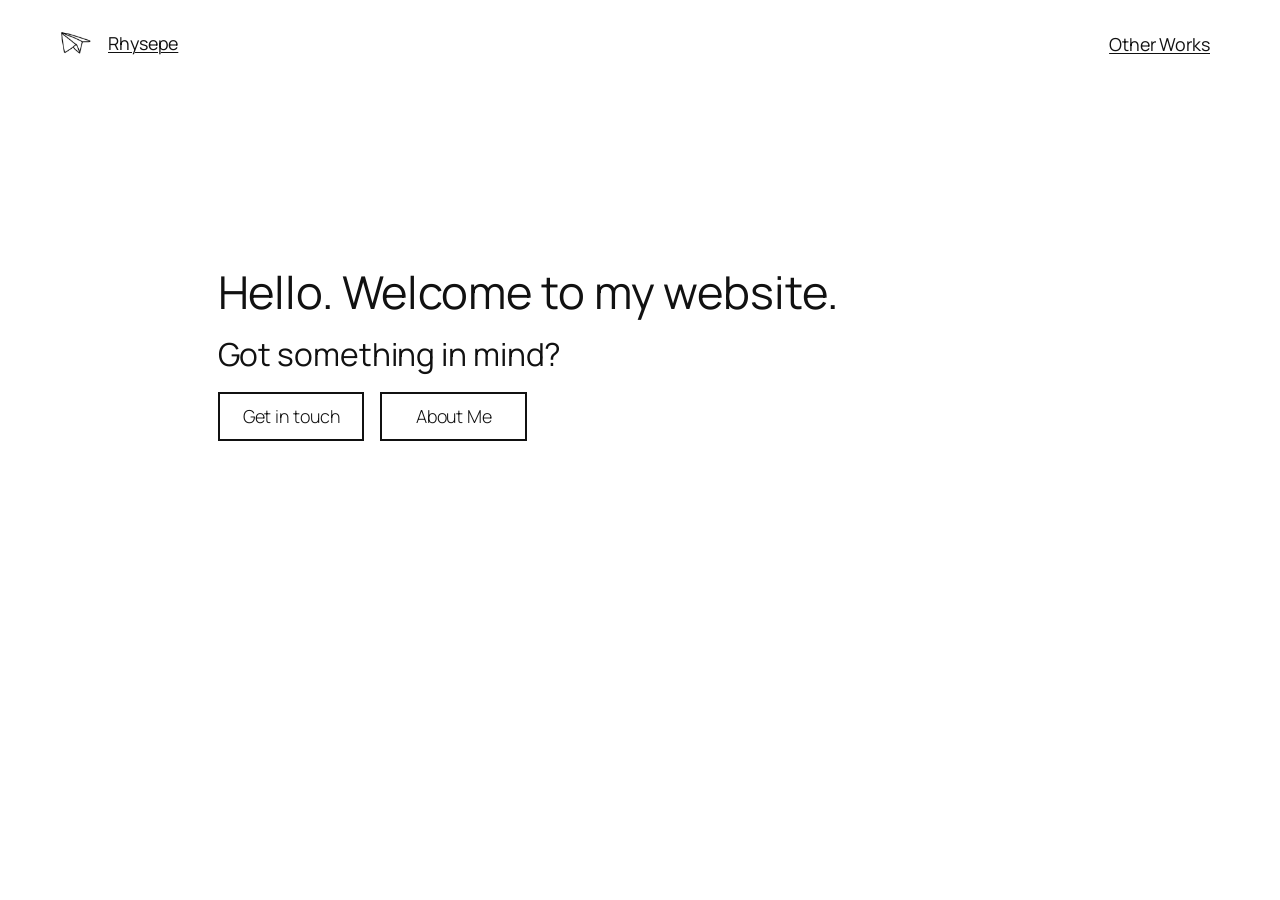
==== index.html @ 647f7ea9 "Changed website name and icon" ====
<!DOCTYPE html>
<html lang="en-US">
<head><meta charset="UTF-8">
	
	<meta name="viewport" content="width=device-width, initial-scale=1">
<meta name="robots" content="max-image-preview:large">
<title>My Website</title>
<link rel="alternate" type="application/rss+xml" title="My Website » Feed" href="/feed/">
<link rel="alternate" type="application/rss+xml" title="My Website » Comments Feed" href="/comments/feed/">
<link rel="alternate" title="oEmbed (JSON)" type="application/json+oembed" href="/wp-json/oembed/1.0/embed?url=%2F">
<link rel="alternate" title="oEmbed (XML)" type="text/xml+oembed" href="/wp-json/oembed/1.0/embed?url=%2F&amp;format=xml">
<style id="wp-img-auto-sizes-contain-inline-css">
img:is([sizes=auto i],[sizes^="auto," i]){contain-intrinsic-size:3000px 1500px}
/*# sourceURL=wp-img-auto-sizes-contain-inline-css */
</style>
<style id="wp-block-image-inline-css">
.wp-block-image>a,.wp-block-image>figure>a{display:inline-block}.wp-block-image img{box-sizing:border-box;height:auto;max-width:100%;vertical-align:bottom}@media not (prefers-reduced-motion){.wp-block-image img.hide{visibility:hidden}.wp-block-image img.show{animation:show-content-image .4s}}.wp-block-image[style*=border-radius] img,.wp-block-image[style*=border-radius]>a{border-radius:inherit}.wp-block-image.has-custom-border img{box-sizing:border-box}.wp-block-image.aligncenter{text-align:center}.wp-block-image.alignfull>a,.wp-block-image.alignwide>a{width:100%}.wp-block-image.alignfull img,.wp-block-image.alignwide img{height:auto;width:100%}.wp-block-image .aligncenter,.wp-block-image .alignleft,.wp-block-image .alignright,.wp-block-image.aligncenter,.wp-block-image.alignleft,.wp-block-image.alignright{display:table}.wp-block-image .aligncenter>figcaption,.wp-block-image .alignleft>figcaption,.wp-block-image .alignright>figcaption,.wp-block-image.aligncenter>figcaption,.wp-block-image.alignleft>figcaption,.wp-block-image.alignright>figcaption{caption-side:bottom;display:table-caption}.wp-block-image .alignleft{float:left;margin:.5em 1em .5em 0}.wp-block-image .alignright{float:right;margin:.5em 0 .5em 1em}.wp-block-image .aligncenter{margin-left:auto;margin-right:auto}.wp-block-image :where(figcaption){margin-bottom:1em;margin-top:.5em}.wp-block-image.is-style-circle-mask img{border-radius:9999px}@supports ((-webkit-mask-image:none) or (mask-image:none)) or (-webkit-mask-image:none){.wp-block-image.is-style-circle-mask img{border-radius:0;-webkit-mask-image:url('data:image/svg+xml;utf8,<svg viewBox="0 0 100 100" xmlns="http://www.w3.org/2000/svg"><circle cx="50" cy="50" r="50"/></svg>');mask-image:url('data:image/svg+xml;utf8,<svg viewBox="0 0 100 100" xmlns="http://www.w3.org/2000/svg"><circle cx="50" cy="50" r="50"/></svg>');mask-mode:alpha;-webkit-mask-position:center;mask-position:center;-webkit-mask-repeat:no-repeat;mask-repeat:no-repeat;-webkit-mask-size:contain;mask-size:contain}}:root :where(.wp-block-image.is-style-rounded img,.wp-block-image .is-style-rounded img){border-radius:9999px}.wp-block-image figure{margin:0}.wp-lightbox-container{display:flex;flex-direction:column;position:relative}.wp-lightbox-container img{cursor:zoom-in}.wp-lightbox-container img:hover+button{opacity:1}.wp-lightbox-container button{align-items:center;backdrop-filter:blur(16px) saturate(180%);background-color:#5a5a5a40;border:none;border-radius:4px;cursor:zoom-in;display:flex;height:20px;justify-content:center;opacity:0;padding:0;position:absolute;right:16px;text-align:center;top:16px;width:20px;z-index:100}@media not (prefers-reduced-motion){.wp-lightbox-container button{transition:opacity .2s ease}}.wp-lightbox-container button:focus-visible{outline:3px auto #5a5a5a40;outline:3px auto -webkit-focus-ring-color;outline-offset:3px}.wp-lightbox-container button:hover{cursor:pointer;opacity:1}.wp-lightbox-container button:focus{opacity:1}.wp-lightbox-container button:focus,.wp-lightbox-container button:hover,.wp-lightbox-container button:not(:hover):not(:active):not(.has-background){background-color:#5a5a5a40;border:none}.wp-lightbox-overlay{box-sizing:border-box;cursor:zoom-out;height:100vh;left:0;overflow:hidden;position:fixed;top:0;visibility:hidden;width:100%;z-index:100000}.wp-lightbox-overlay .close-button{align-items:center;cursor:pointer;display:flex;justify-content:center;min-height:40px;min-width:40px;padding:0;position:absolute;right:calc(env(safe-area-inset-right) + 16px);top:calc(env(safe-area-inset-top) + 16px);z-index:5000000}.wp-lightbox-overlay .close-button:focus,.wp-lightbox-overlay .close-button:hover,.wp-lightbox-overlay .close-button:not(:hover):not(:active):not(.has-background){background:none;border:none}.wp-lightbox-overlay .lightbox-image-container{height:var(--wp--lightbox-container-height);left:50%;overflow:hidden;position:absolute;top:50%;transform:translate(-50%,-50%);transform-origin:top left;width:var(--wp--lightbox-container-width);z-index:9999999999}.wp-lightbox-overlay .wp-block-image{align-items:center;box-sizing:border-box;display:flex;height:100%;justify-content:center;margin:0;position:relative;transform-origin:0 0;width:100%;z-index:3000000}.wp-lightbox-overlay .wp-block-image img{height:var(--wp--lightbox-image-height);min-height:var(--wp--lightbox-image-height);min-width:var(--wp--lightbox-image-width);width:var(--wp--lightbox-image-width)}.wp-lightbox-overlay .wp-block-image figcaption{display:none}.wp-lightbox-overlay button{background:none;border:none}.wp-lightbox-overlay .scrim{background-color:#fff;height:100%;opacity:.9;position:absolute;width:100%;z-index:2000000}.wp-lightbox-overlay.active{visibility:visible}@media not (prefers-reduced-motion){.wp-lightbox-overlay.active{animation:turn-on-visibility .25s both}.wp-lightbox-overlay.active img{animation:turn-on-visibility .35s both}.wp-lightbox-overlay.show-closing-animation:not(.active){animation:turn-off-visibility .35s both}.wp-lightbox-overlay.show-closing-animation:not(.active) img{animation:turn-off-visibility .25s both}.wp-lightbox-overlay.zoom.active{animation:none;opacity:1;visibility:visible}.wp-lightbox-overlay.zoom.active .lightbox-image-container{animation:lightbox-zoom-in .4s}.wp-lightbox-overlay.zoom.active .lightbox-image-container img{animation:none}.wp-lightbox-overlay.zoom.active .scrim{animation:turn-on-visibility .4s forwards}.wp-lightbox-overlay.zoom.show-closing-animation:not(.active){animation:none}.wp-lightbox-overlay.zoom.show-closing-animation:not(.active) .lightbox-image-container{animation:lightbox-zoom-out .4s}.wp-lightbox-overlay.zoom.show-closing-animation:not(.active) .lightbox-image-container img{animation:none}.wp-lightbox-overlay.zoom.show-closing-animation:not(.active) .scrim{animation:turn-off-visibility .4s forwards}}@keyframes show-content-image{0%{visibility:hidden}99%{visibility:hidden}to{visibility:visible}}@keyframes turn-on-visibility{0%{opacity:0}to{opacity:1}}@keyframes turn-off-visibility{0%{opacity:1;visibility:visible}99%{opacity:0;visibility:visible}to{opacity:0;visibility:hidden}}@keyframes lightbox-zoom-in{0%{transform:translate(calc((-100vw + var(--wp--lightbox-scrollbar-width))/2 + var(--wp--lightbox-initial-left-position)),calc(-50vh + var(--wp--lightbox-initial-top-position))) scale(var(--wp--lightbox-scale))}to{transform:translate(-50%,-50%) scale(1)}}@keyframes lightbox-zoom-out{0%{transform:translate(-50%,-50%) scale(1);visibility:visible}99%{visibility:visible}to{transform:translate(calc((-100vw + var(--wp--lightbox-scrollbar-width))/2 + var(--wp--lightbox-initial-left-position)),calc(-50vh + var(--wp--lightbox-initial-top-position))) scale(var(--wp--lightbox-scale));visibility:hidden}}
/*# sourceURL=/wp-includes/blocks/image/style.min.css */
</style>
<style id="wp-block-heading-inline-css">
h1:where(.wp-block-heading).has-background,h2:where(.wp-block-heading).has-background,h3:where(.wp-block-heading).has-background,h4:where(.wp-block-heading).has-background,h5:where(.wp-block-heading).has-background,h6:where(.wp-block-heading).has-background{padding:1.25em 2.375em}h1.has-text-align-left[style*=writing-mode]:where([style*=vertical-lr]),h1.has-text-align-right[style*=writing-mode]:where([style*=vertical-rl]),h2.has-text-align-left[style*=writing-mode]:where([style*=vertical-lr]),h2.has-text-align-right[style*=writing-mode]:where([style*=vertical-rl]),h3.has-text-align-left[style*=writing-mode]:where([style*=vertical-lr]),h3.has-text-align-right[style*=writing-mode]:where([style*=vertical-rl]),h4.has-text-align-left[style*=writing-mode]:where([style*=vertical-lr]),h4.has-text-align-right[style*=writing-mode]:where([style*=vertical-rl]),h5.has-text-align-left[style*=writing-mode]:where([style*=vertical-lr]),h5.has-text-align-right[style*=writing-mode]:where([style*=vertical-rl]),h6.has-text-align-left[style*=writing-mode]:where([style*=vertical-lr]),h6.has-text-align-right[style*=writing-mode]:where([style*=vertical-rl]){rotate:180deg}
/*# sourceURL=/wp-includes/blocks/heading/style.min.css */
</style>
<style id="wp-block-group-inline-css">
.wp-block-group{box-sizing:border-box}:where(.wp-block-group.wp-block-group-is-layout-constrained){position:relative}
/*# sourceURL=/wp-includes/blocks/group/style.min.css */
</style>
<style id="wp-block-button-inline-css">
.wp-block-button__link{align-content:center;box-sizing:border-box;cursor:pointer;display:inline-block;height:100%;text-align:center;word-break:break-word}.wp-block-button__link.aligncenter{text-align:center}.wp-block-button__link.alignright{text-align:right}:where(.wp-block-button__link){border-radius:9999px;box-shadow:none;padding:calc(.667em + 2px) calc(1.333em + 2px);text-decoration:none}.wp-block-button[style*=text-decoration] .wp-block-button__link{text-decoration:inherit}.wp-block-buttons>.wp-block-button.has-custom-width{max-width:none}.wp-block-buttons>.wp-block-button.has-custom-width .wp-block-button__link{width:100%}.wp-block-buttons>.wp-block-button.has-custom-font-size .wp-block-button__link{font-size:inherit}.wp-block-buttons>.wp-block-button.wp-block-button__width-25{width:calc(25% - var(--wp--style--block-gap, .5em)*.75)}.wp-block-buttons>.wp-block-button.wp-block-button__width-50{width:calc(50% - var(--wp--style--block-gap, .5em)*.5)}.wp-block-buttons>.wp-block-button.wp-block-button__width-75{width:calc(75% - var(--wp--style--block-gap, .5em)*.25)}.wp-block-buttons>.wp-block-button.wp-block-button__width-100{flex-basis:100%;width:100%}.wp-block-buttons.is-vertical>.wp-block-button.wp-block-button__width-25{width:25%}.wp-block-buttons.is-vertical>.wp-block-button.wp-block-button__width-50{width:50%}.wp-block-buttons.is-vertical>.wp-block-button.wp-block-button__width-75{width:75%}.wp-block-button.is-style-squared,.wp-block-button__link.wp-block-button.is-style-squared{border-radius:0}.wp-block-button.no-border-radius,.wp-block-button__link.no-border-radius{border-radius:0!important}:root :where(.wp-block-button .wp-block-button__link.is-style-outline),:root :where(.wp-block-button.is-style-outline>.wp-block-button__link){border:2px solid;padding:.667em 1.333em}:root :where(.wp-block-button .wp-block-button__link.is-style-outline:not(.has-text-color)),:root :where(.wp-block-button.is-style-outline>.wp-block-button__link:not(.has-text-color)){color:currentColor}:root :where(.wp-block-button .wp-block-button__link.is-style-outline:not(.has-background)),:root :where(.wp-block-button.is-style-outline>.wp-block-button__link:not(.has-background)){background-color:initial;background-image:none}
/*# sourceURL=/wp-includes/blocks/button/style.min.css */
</style>
<style id="wp-block-buttons-inline-css">
.wp-block-buttons{box-sizing:border-box}.wp-block-buttons.is-vertical{flex-direction:column}.wp-block-buttons.is-vertical>.wp-block-button:last-child{margin-bottom:0}.wp-block-buttons>.wp-block-button{display:inline-block;margin:0}.wp-block-buttons.is-content-justification-left{justify-content:flex-start}.wp-block-buttons.is-content-justification-left.is-vertical{align-items:flex-start}.wp-block-buttons.is-content-justification-center{justify-content:center}.wp-block-buttons.is-content-justification-center.is-vertical{align-items:center}.wp-block-buttons.is-content-justification-right{justify-content:flex-end}.wp-block-buttons.is-content-justification-right.is-vertical{align-items:flex-end}.wp-block-buttons.is-content-justification-space-between{justify-content:space-between}.wp-block-buttons.aligncenter{text-align:center}.wp-block-buttons:not(.is-content-justification-space-between,.is-content-justification-right,.is-content-justification-left,.is-content-justification-center) .wp-block-button.aligncenter{margin-left:auto;margin-right:auto;width:100%}.wp-block-buttons[style*=text-decoration] .wp-block-button,.wp-block-buttons[style*=text-decoration] .wp-block-button__link{text-decoration:inherit}.wp-block-buttons.has-custom-font-size .wp-block-button__link{font-size:inherit}.wp-block-buttons .wp-block-button__link{width:100%}.wp-block-button.aligncenter{text-align:center}
/*# sourceURL=/wp-includes/blocks/buttons/style.min.css */
</style>
<style id="wp-block-post-content-inline-css">
.wp-block-post-content{display:flow-root}
/*# sourceURL=/wp-includes/blocks/post-content/style.min.css */
</style>
<style id="wp-block-library-inline-css">
:root{--wp-block-synced-color:#7a00df;--wp-block-synced-color--rgb:122,0,223;--wp-bound-block-color:var(--wp-block-synced-color);--wp-editor-canvas-background:#ddd;--wp-admin-theme-color:#007cba;--wp-admin-theme-color--rgb:0,124,186;--wp-admin-theme-color-darker-10:#006ba1;--wp-admin-theme-color-darker-10--rgb:0,107,160.5;--wp-admin-theme-color-darker-20:#005a87;--wp-admin-theme-color-darker-20--rgb:0,90,135;--wp-admin-border-width-focus:2px}@media (min-resolution:192dpi){:root{--wp-admin-border-width-focus:1.5px}}.wp-element-button{cursor:pointer}:root .has-very-light-gray-background-color{background-color:#eee}:root .has-very-dark-gray-background-color{background-color:#313131}:root .has-very-light-gray-color{color:#eee}:root .has-very-dark-gray-color{color:#313131}:root .has-vivid-green-cyan-to-vivid-cyan-blue-gradient-background{background:linear-gradient(135deg,#00d084,#0693e3)}:root .has-purple-crush-gradient-background{background:linear-gradient(135deg,#34e2e4,#4721fb 50%,#ab1dfe)}:root .has-hazy-dawn-gradient-background{background:linear-gradient(135deg,#faaca8,#dad0ec)}:root .has-subdued-olive-gradient-background{background:linear-gradient(135deg,#fafae1,#67a671)}:root .has-atomic-cream-gradient-background{background:linear-gradient(135deg,#fdd79a,#004a59)}:root .has-nightshade-gradient-background{background:linear-gradient(135deg,#330968,#31cdcf)}:root .has-midnight-gradient-background{background:linear-gradient(135deg,#020381,#2874fc)}:root{--wp--preset--font-size--normal:16px;--wp--preset--font-size--huge:42px}.has-regular-font-size{font-size:1em}.has-larger-font-size{font-size:2.625em}.has-normal-font-size{font-size:var(--wp--preset--font-size--normal)}.has-huge-font-size{font-size:var(--wp--preset--font-size--huge)}.has-text-align-center{text-align:center}.has-text-align-left{text-align:left}.has-text-align-right{text-align:right}.has-fit-text{white-space:nowrap!important}#end-resizable-editor-section{display:none}.aligncenter{clear:both}.items-justified-left{justify-content:flex-start}.items-justified-center{justify-content:center}.items-justified-right{justify-content:flex-end}.items-justified-space-between{justify-content:space-between}.screen-reader-text{border:0;clip-path:inset(50%);height:1px;margin:-1px;overflow:hidden;padding:0;position:absolute;width:1px;word-wrap:normal!important}.screen-reader-text:focus{background-color:#ddd;clip-path:none;color:#444;display:block;font-size:1em;height:auto;left:5px;line-height:normal;padding:15px 23px 14px;text-decoration:none;top:5px;width:auto;z-index:100000}html :where(.has-border-color){border-style:solid}html :where([style*=border-top-color]){border-top-style:solid}html :where([style*=border-right-color]){border-right-style:solid}html :where([style*=border-bottom-color]){border-bottom-style:solid}html :where([style*=border-left-color]){border-left-style:solid}html :where([style*=border-width]){border-style:solid}html :where([style*=border-top-width]){border-top-style:solid}html :where([style*=border-right-width]){border-right-style:solid}html :where([style*=border-bottom-width]){border-bottom-style:solid}html :where([style*=border-left-width]){border-left-style:solid}html :where(img[class*=wp-image-]){height:auto;max-width:100%}:where(figure){margin:0 0 1em}html :where(.is-position-sticky){--wp-admin--admin-bar--position-offset:var(--wp-admin--admin-bar--height,0px)}@media screen and (max-width:600px){html :where(.is-position-sticky){--wp-admin--admin-bar--position-offset:0px}}
/*# sourceURL=/wp-includes/css/dist/block-library/common.min.css */
</style>
<style id="global-styles-inline-css">
:root{--wp--preset--aspect-ratio--square: 1;--wp--preset--aspect-ratio--4-3: 4/3;--wp--preset--aspect-ratio--3-4: 3/4;--wp--preset--aspect-ratio--3-2: 3/2;--wp--preset--aspect-ratio--2-3: 2/3;--wp--preset--aspect-ratio--16-9: 16/9;--wp--preset--aspect-ratio--9-16: 9/16;--wp--preset--color--black: #000000;--wp--preset--color--cyan-bluish-gray: #abb8c3;--wp--preset--color--white: #ffffff;--wp--preset--color--pale-pink: #f78da7;--wp--preset--color--vivid-red: #cf2e2e;--wp--preset--color--luminous-vivid-orange: #ff6900;--wp--preset--color--luminous-vivid-amber: #fcb900;--wp--preset--color--light-green-cyan: #7bdcb5;--wp--preset--color--vivid-green-cyan: #00d084;--wp--preset--color--pale-cyan-blue: #8ed1fc;--wp--preset--color--vivid-cyan-blue: #0693e3;--wp--preset--color--vivid-purple: #9b51e0;--wp--preset--color--base: #FFFFFF;--wp--preset--color--contrast: #111111;--wp--preset--color--accent-1: #FFEE58;--wp--preset--color--accent-2: #F6CFF4;--wp--preset--color--accent-3: #503AA8;--wp--preset--color--accent-4: #686868;--wp--preset--color--accent-5: #FBFAF3;--wp--preset--color--accent-6: color-mix(in srgb, currentColor 20%, transparent);--wp--preset--gradient--vivid-cyan-blue-to-vivid-purple: linear-gradient(135deg,rgb(6,147,227) 0%,rgb(155,81,224) 100%);--wp--preset--gradient--light-green-cyan-to-vivid-green-cyan: linear-gradient(135deg,rgb(122,220,180) 0%,rgb(0,208,130) 100%);--wp--preset--gradient--luminous-vivid-amber-to-luminous-vivid-orange: linear-gradient(135deg,rgb(252,185,0) 0%,rgb(255,105,0) 100%);--wp--preset--gradient--luminous-vivid-orange-to-vivid-red: linear-gradient(135deg,rgb(255,105,0) 0%,rgb(207,46,46) 100%);--wp--preset--gradient--very-light-gray-to-cyan-bluish-gray: linear-gradient(135deg,rgb(238,238,238) 0%,rgb(169,184,195) 100%);--wp--preset--gradient--cool-to-warm-spectrum: linear-gradient(135deg,rgb(74,234,220) 0%,rgb(151,120,209) 20%,rgb(207,42,186) 40%,rgb(238,44,130) 60%,rgb(251,105,98) 80%,rgb(254,248,76) 100%);--wp--preset--gradient--blush-light-purple: linear-gradient(135deg,rgb(255,206,236) 0%,rgb(152,150,240) 100%);--wp--preset--gradient--blush-bordeaux: linear-gradient(135deg,rgb(254,205,165) 0%,rgb(254,45,45) 50%,rgb(107,0,62) 100%);--wp--preset--gradient--luminous-dusk: linear-gradient(135deg,rgb(255,203,112) 0%,rgb(199,81,192) 50%,rgb(65,88,208) 100%);--wp--preset--gradient--pale-ocean: linear-gradient(135deg,rgb(255,245,203) 0%,rgb(182,227,212) 50%,rgb(51,167,181) 100%);--wp--preset--gradient--electric-grass: linear-gradient(135deg,rgb(202,248,128) 0%,rgb(113,206,126) 100%);--wp--preset--gradient--midnight: linear-gradient(135deg,rgb(2,3,129) 0%,rgb(40,116,252) 100%);--wp--preset--font-size--small: 0.875rem;--wp--preset--font-size--medium: clamp(1rem, 1rem + ((1vw - 0.2rem) * 0.196), 1.125rem);--wp--preset--font-size--large: clamp(1.125rem, 1.125rem + ((1vw - 0.2rem) * 0.392), 1.375rem);--wp--preset--font-size--x-large: clamp(1.75rem, 1.75rem + ((1vw - 0.2rem) * 0.392), 2rem);--wp--preset--font-size--xx-large: clamp(2.15rem, 2.15rem + ((1vw - 0.2rem) * 1.333), 3rem);--wp--preset--font-family--manrope: Manrope, sans-serif;--wp--preset--font-family--fira-code: "Fira Code", monospace;--wp--preset--spacing--20: 10px;--wp--preset--spacing--30: 20px;--wp--preset--spacing--40: 30px;--wp--preset--spacing--50: clamp(30px, 5vw, 50px);--wp--preset--spacing--60: clamp(30px, 7vw, 70px);--wp--preset--spacing--70: clamp(50px, 7vw, 90px);--wp--preset--spacing--80: clamp(70px, 10vw, 140px);--wp--preset--shadow--natural: 6px 6px 9px rgba(0, 0, 0, 0.2);--wp--preset--shadow--deep: 12px 12px 50px rgba(0, 0, 0, 0.4);--wp--preset--shadow--sharp: 6px 6px 0px rgba(0, 0, 0, 0.2);--wp--preset--shadow--outlined: 6px 6px 0px -3px rgb(255, 255, 255), 6px 6px rgb(0, 0, 0);--wp--preset--shadow--crisp: 6px 6px 0px rgb(0, 0, 0);}:root { --wp--style--global--content-size: 645px;--wp--style--global--wide-size: 1340px; }:where(body) { margin: 0; }.wp-site-blocks { padding-top: var(--wp--style--root--padding-top); padding-bottom: var(--wp--style--root--padding-bottom); }.has-global-padding { padding-right: var(--wp--style--root--padding-right); padding-left: var(--wp--style--root--padding-left); }.has-global-padding > .alignfull { margin-right: calc(var(--wp--style--root--padding-right) * -1); margin-left: calc(var(--wp--style--root--padding-left) * -1); }.has-global-padding :where(:not(.alignfull.is-layout-flow) > .has-global-padding:not(.wp-block-block, .alignfull)) { padding-right: 0; padding-left: 0; }.has-global-padding :where(:not(.alignfull.is-layout-flow) > .has-global-padding:not(.wp-block-block, .alignfull)) > .alignfull { margin-left: 0; margin-right: 0; }.wp-site-blocks > .alignleft { float: left; margin-right: 2em; }.wp-site-blocks > .alignright { float: right; margin-left: 2em; }.wp-site-blocks > .aligncenter { justify-content: center; margin-left: auto; margin-right: auto; }:where(.wp-site-blocks) > * { margin-block-start: 1.2rem; margin-block-end: 0; }:where(.wp-site-blocks) > :first-child { margin-block-start: 0; }:where(.wp-site-blocks) > :last-child { margin-block-end: 0; }:root { --wp--style--block-gap: 1.2rem; }:root :where(.is-layout-flow) > :first-child{margin-block-start: 0;}:root :where(.is-layout-flow) > :last-child{margin-block-end: 0;}:root :where(.is-layout-flow) > *{margin-block-start: 1.2rem;margin-block-end: 0;}:root :where(.is-layout-constrained) > :first-child{margin-block-start: 0;}:root :where(.is-layout-constrained) > :last-child{margin-block-end: 0;}:root :where(.is-layout-constrained) > *{margin-block-start: 1.2rem;margin-block-end: 0;}:root :where(.is-layout-flex){gap: 1.2rem;}:root :where(.is-layout-grid){gap: 1.2rem;}.is-layout-flow > .alignleft{float: left;margin-inline-start: 0;margin-inline-end: 2em;}.is-layout-flow > .alignright{float: right;margin-inline-start: 2em;margin-inline-end: 0;}.is-layout-flow > .aligncenter{margin-left: auto !important;margin-right: auto !important;}.is-layout-constrained > .alignleft{float: left;margin-inline-start: 0;margin-inline-end: 2em;}.is-layout-constrained > .alignright{float: right;margin-inline-start: 2em;margin-inline-end: 0;}.is-layout-constrained > .aligncenter{margin-left: auto !important;margin-right: auto !important;}.is-layout-constrained > :where(:not(.alignleft):not(.alignright):not(.alignfull)){max-width: var(--wp--style--global--content-size);margin-left: auto !important;margin-right: auto !important;}.is-layout-constrained > .alignwide{max-width: var(--wp--style--global--wide-size);}body .is-layout-flex{display: flex;}.is-layout-flex{flex-wrap: wrap;align-items: center;}.is-layout-flex > :is(*, div){margin: 0;}body .is-layout-grid{display: grid;}.is-layout-grid > :is(*, div){margin: 0;}body{background-color: var(--wp--preset--color--base);color: var(--wp--preset--color--contrast);font-family: var(--wp--preset--font-family--manrope);font-size: var(--wp--preset--font-size--large);font-weight: 300;letter-spacing: -0.1px;line-height: 1.4;--wp--style--root--padding-top: 0px;--wp--style--root--padding-right: var(--wp--preset--spacing--50);--wp--style--root--padding-bottom: 0px;--wp--style--root--padding-left: var(--wp--preset--spacing--50);}a:where(:not(.wp-element-button)){color: currentColor;text-decoration: underline;}:root :where(a:where(:not(.wp-element-button)):hover){text-decoration: none;}h1, h2, h3, h4, h5, h6{font-weight: 400;letter-spacing: -0.1px;line-height: 1.125;}h1{font-size: var(--wp--preset--font-size--xx-large);}h2{font-size: var(--wp--preset--font-size--x-large);}h3{font-size: var(--wp--preset--font-size--large);}h4{font-size: var(--wp--preset--font-size--medium);}h5{font-size: var(--wp--preset--font-size--small);letter-spacing: 0.5px;}h6{font-size: var(--wp--preset--font-size--small);font-weight: 700;letter-spacing: 1.4px;text-transform: uppercase;}:root :where(.wp-element-button, .wp-block-button__link){background-color: var(--wp--preset--color--contrast);border-width: 0;color: var(--wp--preset--color--base);font-family: inherit;font-size: var(--wp--preset--font-size--medium);font-style: inherit;font-weight: inherit;letter-spacing: inherit;line-height: inherit;padding-top: 1rem;padding-right: 2.25rem;padding-bottom: 1rem;padding-left: 2.25rem;text-decoration: none;text-transform: inherit;}:root :where(.wp-element-button:hover, .wp-block-button__link:hover){background-color: color-mix(in srgb, var(--wp--preset--color--contrast) 85%, transparent);border-color: transparent;color: var(--wp--preset--color--base);}:root :where(.wp-element-button:focus, .wp-block-button__link:focus){outline-color: var(--wp--preset--color--accent-4);outline-offset: 2px;}:root :where(.wp-element-caption, .wp-block-audio figcaption, .wp-block-embed figcaption, .wp-block-gallery figcaption, .wp-block-image figcaption, .wp-block-table figcaption, .wp-block-video figcaption){font-size: var(--wp--preset--font-size--small);line-height: 1.4;}.has-black-color{color: var(--wp--preset--color--black) !important;}.has-cyan-bluish-gray-color{color: var(--wp--preset--color--cyan-bluish-gray) !important;}.has-white-color{color: var(--wp--preset--color--white) !important;}.has-pale-pink-color{color: var(--wp--preset--color--pale-pink) !important;}.has-vivid-red-color{color: var(--wp--preset--color--vivid-red) !important;}.has-luminous-vivid-orange-color{color: var(--wp--preset--color--luminous-vivid-orange) !important;}.has-luminous-vivid-amber-color{color: var(--wp--preset--color--luminous-vivid-amber) !important;}.has-light-green-cyan-color{color: var(--wp--preset--color--light-green-cyan) !important;}.has-vivid-green-cyan-color{color: var(--wp--preset--color--vivid-green-cyan) !important;}.has-pale-cyan-blue-color{color: var(--wp--preset--color--pale-cyan-blue) !important;}.has-vivid-cyan-blue-color{color: var(--wp--preset--color--vivid-cyan-blue) !important;}.has-vivid-purple-color{color: var(--wp--preset--color--vivid-purple) !important;}.has-base-color{color: var(--wp--preset--color--base) !important;}.has-contrast-color{color: var(--wp--preset--color--contrast) !important;}.has-accent-1-color{color: var(--wp--preset--color--accent-1) !important;}.has-accent-2-color{color: var(--wp--preset--color--accent-2) !important;}.has-accent-3-color{color: var(--wp--preset--color--accent-3) !important;}.has-accent-4-color{color: var(--wp--preset--color--accent-4) !important;}.has-accent-5-color{color: var(--wp--preset--color--accent-5) !important;}.has-accent-6-color{color: var(--wp--preset--color--accent-6) !important;}.has-black-background-color{background-color: var(--wp--preset--color--black) !important;}.has-cyan-bluish-gray-background-color{background-color: var(--wp--preset--color--cyan-bluish-gray) !important;}.has-white-background-color{background-color: var(--wp--preset--color--white) !important;}.has-pale-pink-background-color{background-color: var(--wp--preset--color--pale-pink) !important;}.has-vivid-red-background-color{background-color: var(--wp--preset--color--vivid-red) !important;}.has-luminous-vivid-orange-background-color{background-color: var(--wp--preset--color--luminous-vivid-orange) !important;}.has-luminous-vivid-amber-background-color{background-color: var(--wp--preset--color--luminous-vivid-amber) !important;}.has-light-green-cyan-background-color{background-color: var(--wp--preset--color--light-green-cyan) !important;}.has-vivid-green-cyan-background-color{background-color: var(--wp--preset--color--vivid-green-cyan) !important;}.has-pale-cyan-blue-background-color{background-color: var(--wp--preset--color--pale-cyan-blue) !important;}.has-vivid-cyan-blue-background-color{background-color: var(--wp--preset--color--vivid-cyan-blue) !important;}.has-vivid-purple-background-color{background-color: var(--wp--preset--color--vivid-purple) !important;}.has-base-background-color{background-color: var(--wp--preset--color--base) !important;}.has-contrast-background-color{background-color: var(--wp--preset--color--contrast) !important;}.has-accent-1-background-color{background-color: var(--wp--preset--color--accent-1) !important;}.has-accent-2-background-color{background-color: var(--wp--preset--color--accent-2) !important;}.has-accent-3-background-color{background-color: var(--wp--preset--color--accent-3) !important;}.has-accent-4-background-color{background-color: var(--wp--preset--color--accent-4) !important;}.has-accent-5-background-color{background-color: var(--wp--preset--color--accent-5) !important;}.has-accent-6-background-color{background-color: var(--wp--preset--color--accent-6) !important;}.has-black-border-color{border-color: var(--wp--preset--color--black) !important;}.has-cyan-bluish-gray-border-color{border-color: var(--wp--preset--color--cyan-bluish-gray) !important;}.has-white-border-color{border-color: var(--wp--preset--color--white) !important;}.has-pale-pink-border-color{border-color: var(--wp--preset--color--pale-pink) !important;}.has-vivid-red-border-color{border-color: var(--wp--preset--color--vivid-red) !important;}.has-luminous-vivid-orange-border-color{border-color: var(--wp--preset--color--luminous-vivid-orange) !important;}.has-luminous-vivid-amber-border-color{border-color: var(--wp--preset--color--luminous-vivid-amber) !important;}.has-light-green-cyan-border-color{border-color: var(--wp--preset--color--light-green-cyan) !important;}.has-vivid-green-cyan-border-color{border-color: var(--wp--preset--color--vivid-green-cyan) !important;}.has-pale-cyan-blue-border-color{border-color: var(--wp--preset--color--pale-cyan-blue) !important;}.has-vivid-cyan-blue-border-color{border-color: var(--wp--preset--color--vivid-cyan-blue) !important;}.has-vivid-purple-border-color{border-color: var(--wp--preset--color--vivid-purple) !important;}.has-base-border-color{border-color: var(--wp--preset--color--base) !important;}.has-contrast-border-color{border-color: var(--wp--preset--color--contrast) !important;}.has-accent-1-border-color{border-color: var(--wp--preset--color--accent-1) !important;}.has-accent-2-border-color{border-color: var(--wp--preset--color--accent-2) !important;}.has-accent-3-border-color{border-color: var(--wp--preset--color--accent-3) !important;}.has-accent-4-border-color{border-color: var(--wp--preset--color--accent-4) !important;}.has-accent-5-border-color{border-color: var(--wp--preset--color--accent-5) !important;}.has-accent-6-border-color{border-color: var(--wp--preset--color--accent-6) !important;}.has-vivid-cyan-blue-to-vivid-purple-gradient-background{background: var(--wp--preset--gradient--vivid-cyan-blue-to-vivid-purple) !important;}.has-light-green-cyan-to-vivid-green-cyan-gradient-background{background: var(--wp--preset--gradient--light-green-cyan-to-vivid-green-cyan) !important;}.has-luminous-vivid-amber-to-luminous-vivid-orange-gradient-background{background: var(--wp--preset--gradient--luminous-vivid-amber-to-luminous-vivid-orange) !important;}.has-luminous-vivid-orange-to-vivid-red-gradient-background{background: var(--wp--preset--gradient--luminous-vivid-orange-to-vivid-red) !important;}.has-very-light-gray-to-cyan-bluish-gray-gradient-background{background: var(--wp--preset--gradient--very-light-gray-to-cyan-bluish-gray) !important;}.has-cool-to-warm-spectrum-gradient-background{background: var(--wp--preset--gradient--cool-to-warm-spectrum) !important;}.has-blush-light-purple-gradient-background{background: var(--wp--preset--gradient--blush-light-purple) !important;}.has-blush-bordeaux-gradient-background{background: var(--wp--preset--gradient--blush-bordeaux) !important;}.has-luminous-dusk-gradient-background{background: var(--wp--preset--gradient--luminous-dusk) !important;}.has-pale-ocean-gradient-background{background: var(--wp--preset--gradient--pale-ocean) !important;}.has-electric-grass-gradient-background{background: var(--wp--preset--gradient--electric-grass) !important;}.has-midnight-gradient-background{background: var(--wp--preset--gradient--midnight) !important;}.has-small-font-size{font-size: var(--wp--preset--font-size--small) !important;}.has-medium-font-size{font-size: var(--wp--preset--font-size--medium) !important;}.has-large-font-size{font-size: var(--wp--preset--font-size--large) !important;}.has-x-large-font-size{font-size: var(--wp--preset--font-size--x-large) !important;}.has-xx-large-font-size{font-size: var(--wp--preset--font-size--xx-large) !important;}.has-manrope-font-family{font-family: var(--wp--preset--font-family--manrope) !important;}.has-fira-code-font-family{font-family: var(--wp--preset--font-family--fira-code) !important;}p {
  text-align: justify;
}

@keyframes fadeInUp {
  from {
    opacity: 0;
    transform: translateY(30px);
  }
  to {
    opacity: 1;
    transform: translateY(0);
  }
}

.fade-in-up {
  animation: fadeInUp 0.8s ease forwards;
}

.fade-in-up-delay-1 { animation: fadeInUp 0.8s ease 0s forwards; opacity: 0; }
.fade-in-up-delay-2 { animation: fadeInUp 0.8s ease 0.2s forwards; opacity: 0; }
.fade-in-up-delay-3 { animation: fadeInUp 0.8s ease 0.4s forwards; opacity: 0; }
.fade-in-up-delay-4 { animation: fadeInUp 0.8s ease 0.6s forwards; opacity: 0; }
.fade-in-up-delay-5 { animation: fadeInUp 0.8s ease 0.8s forwards; opacity: 0; }
.fade-in-up-delay-6 { animation: fadeInUp 0.8s ease 1.0s forwards; opacity: 0; }
.fade-in-up-delay-7 { animation: fadeInUp 0.8s ease 1.2s forwards; opacity: 0; }
.fade-in-up-delay-8 { animation: fadeInUp 0.8s ease 1.4s forwards; opacity: 0; }
.fade-in-up-delay-9 { animation: fadeInUp 0.8s ease 1.6s forwards; opacity: 0; }
.fade-in-up-delay-10 { animation: fadeInUp 0.8s ease 1.8s forwards; opacity: 0; }
:root :where(.wp-block-buttons-is-layout-flow) > :first-child{margin-block-start: 0;}:root :where(.wp-block-buttons-is-layout-flow) > :last-child{margin-block-end: 0;}:root :where(.wp-block-buttons-is-layout-flow) > *{margin-block-start: 16px;margin-block-end: 0;}:root :where(.wp-block-buttons-is-layout-constrained) > :first-child{margin-block-start: 0;}:root :where(.wp-block-buttons-is-layout-constrained) > :last-child{margin-block-end: 0;}:root :where(.wp-block-buttons-is-layout-constrained) > *{margin-block-start: 16px;margin-block-end: 0;}:root :where(.wp-block-buttons-is-layout-flex){gap: 16px;}:root :where(.wp-block-buttons-is-layout-grid){gap: 16px;}
/*# sourceURL=global-styles-inline-css */
</style>
<style id="block-style-variation-styles-inline-css">
:root :where(.wp-block-heading.is-style-text-subtitle--1){font-size: clamp(1.5rem, 1.5rem + ((1vw - 0.2rem) * 0.392), 1.75rem);line-height: 1.2;}
:root :where(.wp-block-button.is-style-outline--3 .wp-block-button__link){background: transparent none;border-color: currentColor;border-width: 1px;border-style: solid;color: currentColor;padding-top: calc(1rem - 1px);padding-right: calc(2.25rem - 1px);padding-bottom: calc(1rem - 1px);padding-left: calc(2.25rem - 1px);}:root :where(.wp-block-button.is-style-outline--3 .wp-block-button__link.wp-block-button__link:not(.has-background):hover ){background-color:color-mix(in srgb, var(--wp--preset--color--contrast) 5%, transparent);}
:root :where(.wp-block-button.is-style-outline--4 .wp-block-button__link){background: transparent none;border-color: currentColor;border-width: 1px;border-style: solid;color: currentColor;padding-top: calc(1rem - 1px);padding-right: calc(2.25rem - 1px);padding-bottom: calc(1rem - 1px);padding-left: calc(2.25rem - 1px);}:root :where(.wp-block-button.is-style-outline--4 .wp-block-button__link.wp-block-button__link:not(.has-background):hover ){background-color:color-mix(in srgb, var(--wp--preset--color--contrast) 5%, transparent);}
/*# sourceURL=block-style-variation-styles-inline-css */
</style>
<style id="wp-emoji-styles-inline-css">

	img.wp-smiley, img.emoji {
		display: inline !important;
		border: none !important;
		box-shadow: none !important;
		height: 1em !important;
		width: 1em !important;
		margin: 0 0.07em !important;
		vertical-align: -0.1em !important;
		background: none !important;
		padding: 0 !important;
	}
/*# sourceURL=wp-emoji-styles-inline-css */
</style>
<style id="core-block-supports-inline-css">
.wp-container-core-group-is-layout-460ae1cf{flex-wrap:nowrap;gap:var(--wp--preset--spacing--20);}.wp-container-core-group-is-layout-28f5d25a{flex-wrap:nowrap;gap:5px;justify-content:space-between;}.wp-container-2{top:calc(0px + var(--wp-admin--admin-bar--position-offset, 0px));position:sticky;z-index:10;}.wp-container-core-group-is-layout-e1b53676 > .alignfull{margin-right:calc(var(--wp--preset--spacing--80) * -1);margin-left:calc(var(--wp--preset--spacing--80) * -1);}.wp-container-core-group-is-layout-e1b53676 > :where(:not(.alignleft):not(.alignright):not(.alignfull)){margin-left:0 !important;}.wp-container-core-post-content-is-layout-06ff697d > *{margin-block-start:0;margin-block-end:0;}.wp-container-core-post-content-is-layout-06ff697d > * + *{margin-block-start:var(--wp--preset--spacing--30);margin-block-end:0;}
/*# sourceURL=core-block-supports-inline-css */
</style>
<style id="wp-block-template-skip-link-inline-css">

		.skip-link.screen-reader-text {
			border: 0;
			clip-path: inset(50%);
			height: 1px;
			margin: -1px;
			overflow: hidden;
			padding: 0;
			position: absolute !important;
			width: 1px;
			word-wrap: normal !important;
		}

		.skip-link.screen-reader-text:focus {
			background-color: #eee;
			clip-path: none;
			color: #444;
			display: block;
			font-size: 1em;
			height: auto;
			left: 5px;
			line-height: normal;
			padding: 15px 23px 14px;
			text-decoration: none;
			top: 5px;
			width: auto;
			z-index: 100000;
		}
/*# sourceURL=wp-block-template-skip-link-inline-css */
</style>
<style id="twentytwentyfive-style-inline-css">
a{text-decoration-thickness:1px!important;text-underline-offset:.1em}:where(.wp-site-blocks :focus){outline-width:2px;outline-style:solid}.wp-block-navigation .wp-block-navigation-submenu .wp-block-navigation-item:not(:last-child){margin-bottom:3px}.wp-block-navigation .wp-block-navigation-item .wp-block-navigation-item__content{outline-offset:4px}.wp-block-navigation .wp-block-navigation-item ul.wp-block-navigation__submenu-container .wp-block-navigation-item__content{outline-offset:0}blockquote,caption,figcaption,h1,h2,h3,h4,h5,h6,p{text-wrap:pretty}.more-link{display:block}:where(pre){overflow-x:auto}
/*# sourceURL=/wp-content/themes/twentytwentyfive/style.min.css */
</style>
<link rel="https://api.w.org/" href="/wp-json/"><link rel="alternate" title="JSON" type="application/json" href="/wp-json/wp/v2/pages/27"><link rel="EditURI" type="application/rsd+xml" title="RSD" href="/xmlrpc.php?rsd">
<meta name="generator" content="WordPress 6.9.4">
<link rel="canonical" href="/">
<link rel="shortlink" href="/">
<style class="wp-fonts-local">
@font-face{font-family:Manrope;font-style:normal;font-weight:200 800;font-display:fallback;src:url('/wp-content/themes/twentytwentyfive/assets/fonts/manrope/Manrope-VariableFont_wght.woff2') format('woff2');}
@font-face{font-family:"Fira Code";font-style:normal;font-weight:300 700;font-display:fallback;src:url('/wp-content/themes/twentytwentyfive/assets/fonts/fira-code/FiraCode-VariableFont_wght.woff2') format('woff2');}
</style>
<link rel="icon" href="/wp-content/uploads/2026/05/cropped-mint-logo-1-32x32.png" sizes="32x32">
<link rel="icon" href="/wp-content/uploads/2026/05/cropped-mint-logo-1-192x192.png" sizes="192x192">
<link rel="apple-touch-icon" href="/wp-content/uploads/2026/05/cropped-mint-logo-1-180x180.png">
<meta name="msapplication-TileImage" content="/wp-content/uploads/2026/05/cropped-mint-logo-1-270x270.png">
</head>

<body class="home wp-singular page-template page-template-main-page page page-id-27 wp-embed-responsive wp-theme-twentytwentyfive">

<div class="wp-site-blocks">
<div class="wp-block-group is-style-default has-base-background-color has-background is-horizontal is-content-justification-space-between is-nowrap is-layout-flex wp-container-core-group-is-layout-28f5d25a wp-block-group-is-layout-flex wp-container-2 is-position-sticky" style="border-style:none;border-width:0px;padding-top:var(--wp--preset--spacing--30);padding-right:var(--wp--preset--spacing--50);padding-bottom:var(--wp--preset--spacing--30);padding-left:var(--wp--preset--spacing--50)">
<div class="wp-block-group is-nowrap is-layout-flex wp-container-core-group-is-layout-460ae1cf wp-block-group-is-layout-flex" style="padding-right:0;padding-left:0">
<figure class="wp-block-image size-thumbnail is-resized"><a href="/"><img width="150" height="150" src="/wp-content/uploads/2026/05/mint-logo-150x150.png" alt="" class="wp-image-6" style="object-fit:cover;width:48px;height:auto" srcset="/wp-content/uploads/2026/05/mint-logo-150x150.png 150w, /wp-content/uploads/2026/05/mint-logo.png 224w" sizes="(max-width: 150px) 100vw, 150px"></a></figure>



<h2 class="wp-block-heading is-style-text-subtitle has-medium-font-size is-style-text-subtitle--1"><a href="/" data-type="page" data-id="27">Rhysepe</a></h2>
</div>



<h2 class="wp-block-heading has-medium-font-size" style="padding-top:0;padding-right:var(--wp--preset--spacing--30);padding-bottom:0;padding-left:var(--wp--preset--spacing--30)"><a href="/other-works/" data-type="page" data-id="170">Other Works</a></h2>
</div>


<div style="border-top-left-radius:0px;border-top-right-radius:0px;border-bottom-left-radius:0px;border-bottom-right-radius:0px; padding-right:var(--wp--preset--spacing--70);padding-left:var(--wp--preset--spacing--70);padding-top:var(--wp--preset--spacing--70);padding-bottom:var(--wp--preset--spacing--70);" class="entry-content wp-block-post-content is-layout-flow wp-container-core-post-content-is-layout-06ff697d wp-block-post-content-is-layout-flow">
<div class="wp-block-group fade-in-up has-global-padding is-content-justification-left is-layout-constrained wp-container-core-group-is-layout-e1b53676 wp-block-group-is-layout-constrained" style="padding-top:var(--wp--preset--spacing--60);padding-right:var(--wp--preset--spacing--80);padding-bottom:var(--wp--preset--spacing--60);padding-left:var(--wp--preset--spacing--80)">
<h2 class="wp-block-heading is-style-default fade-in-up-delay-1" style="font-size:clamp(1.696rem, 1.696rem + ((1vw - 0.2rem) * 1.889), 2.9rem);">Hello. Welcome to my website.</h2>



<h2 class="wp-block-heading fade-in-up-delay-2 has-x-large-font-size">Got something in mind?</h2>



<div class="wp-block-buttons is-layout-flex wp-block-buttons-is-layout-flex">
<div class="wp-block-button has-custom-width wp-block-button__width-25 is-style-outline fade-in-up-delay-3 is-style-outline--3"><a class="wp-block-button__link wp-element-button" href="https://linktr.ee/rhysepe" style="border-width:2px;border-top-left-radius:0px;border-top-right-radius:0px;border-bottom-left-radius:0px;border-bottom-right-radius:0px;padding-top:var(--wp--preset--spacing--20);padding-right:0;padding-bottom:var(--wp--preset--spacing--20);padding-left:0">Get in touch</a></div>



<div class="wp-block-button has-custom-width wp-block-button__width-25 is-style-outline fade-in-up-delay-3 is-style-outline--4"><a class="wp-block-button__link wp-element-button" href="/about-me/" style="border-width:2px;border-top-left-radius:0px;border-top-right-radius:0px;border-bottom-left-radius:0px;border-bottom-right-radius:0px;padding-top:var(--wp--preset--spacing--20);padding-right:0;padding-bottom:var(--wp--preset--spacing--20);padding-left:0">About Me</a></div>
</div>
</div>
</div></div>
<script type="speculationrules">
{"prefetch":[{"source":"document","where":{"and":[{"href_matches":"/*"},{"not":{"href_matches":["/wp-*.php","/wp-admin/*","/wp-content/uploads/*","/wp-content/*","/wp-content/plugins/*","/wp-content/themes/twentytwentyfive/*","/*\\?(.+)"]}},{"not":{"selector_matches":"a[rel~=\"nofollow\"]"}},{"not":{"selector_matches":".no-prefetch, .no-prefetch a"}}]},"eagerness":"conservative"}]}
</script>
<script id="wp-block-template-skip-link-js-after">
	( function() {
		var skipLinkTarget = document.querySelector( 'main' ),
			sibling,
			skipLinkTargetID,
			skipLink;

		// Early exit if a skip-link target can't be located.
		if ( ! skipLinkTarget ) {
			return;
		}

		/*
		 * Get the site wrapper.
		 * The skip-link will be injected in the beginning of it.
		 */
		sibling = document.querySelector( '.wp-site-blocks' );

		// Early exit if the root element was not found.
		if ( ! sibling ) {
			return;
		}

		// Get the skip-link target's ID, and generate one if it doesn't exist.
		skipLinkTargetID = skipLinkTarget.id;
		if ( ! skipLinkTargetID ) {
			skipLinkTargetID = 'wp--skip-link--target';
			skipLinkTarget.id = skipLinkTargetID;
		}

		// Create the skip link.
		skipLink = document.createElement( 'a' );
		skipLink.classList.add( 'skip-link', 'screen-reader-text' );
		skipLink.id = 'wp-skip-link';
		skipLink.href = '#' + skipLinkTargetID;
		skipLink.innerText = 'Skip to content';

		// Inject the skip link.
		sibling.parentElement.insertBefore( skipLink, sibling );
	}() );
	
//# sourceURL=wp-block-template-skip-link-js-after
</script>
<script id="wp-emoji-settings" type="application/json">
{"baseUrl":"https://s.w.org/images/core/emoji/17.0.2/72x72/","ext":".png","svgUrl":"https://s.w.org/images/core/emoji/17.0.2/svg/","svgExt":".svg","source":{"concatemoji":"/wp-includes/js/wp-emoji-release.min.js?ver=6.9.4"}}
</script>
<script type="module">
/*! This file is auto-generated */
const a=JSON.parse(document.getElementById("wp-emoji-settings").textContent),o=(window._wpemojiSettings=a,"wpEmojiSettingsSupports"),s=["flag","emoji"];function i(e){try{var t={supportTests:e,timestamp:(new Date).valueOf()};sessionStorage.setItem(o,JSON.stringify(t))}catch(e){}}function c(e,t,n){e.clearRect(0,0,e.canvas.width,e.canvas.height),e.fillText(t,0,0);t=new Uint32Array(e.getImageData(0,0,e.canvas.width,e.canvas.height).data);e.clearRect(0,0,e.canvas.width,e.canvas.height),e.fillText(n,0,0);const a=new Uint32Array(e.getImageData(0,0,e.canvas.width,e.canvas.height).data);return t.every((e,t)=>e===a[t])}function p(e,t){e.clearRect(0,0,e.canvas.width,e.canvas.height),e.fillText(t,0,0);var n=e.getImageData(16,16,1,1);for(let e=0;e<n.data.length;e++)if(0!==n.data[e])return!1;return!0}function u(e,t,n,a){switch(t){case"flag":return n(e,"\ud83c\udff3\ufe0f\u200d\u26a7\ufe0f","\ud83c\udff3\ufe0f\u200b\u26a7\ufe0f")?!1:!n(e,"\ud83c\udde8\ud83c\uddf6","\ud83c\udde8\u200b\ud83c\uddf6")&&!n(e,"\ud83c\udff4\udb40\udc67\udb40\udc62\udb40\udc65\udb40\udc6e\udb40\udc67\udb40\udc7f","\ud83c\udff4\u200b\udb40\udc67\u200b\udb40\udc62\u200b\udb40\udc65\u200b\udb40\udc6e\u200b\udb40\udc67\u200b\udb40\udc7f");case"emoji":return!a(e,"\ud83e\u1fac8")}return!1}function f(e,t,n,a){let r;const o=(r="undefined"!=typeof WorkerGlobalScope&&self instanceof WorkerGlobalScope?new OffscreenCanvas(300,150):document.createElement("canvas")).getContext("2d",{willReadFrequently:!0}),s=(o.textBaseline="top",o.font="600 32px Arial",{});return e.forEach(e=>{s[e]=t(o,e,n,a)}),s}function r(e){var t=document.createElement("script");t.src=e,t.defer=!0,document.head.appendChild(t)}a.supports={everything:!0,everythingExceptFlag:!0},new Promise(t=>{let n=function(){try{var e=JSON.parse(sessionStorage.getItem(o));if("object"==typeof e&&"number"==typeof e.timestamp&&(new Date).valueOf()<e.timestamp+604800&&"object"==typeof e.supportTests)return e.supportTests}catch(e){}return null}();if(!n){if("undefined"!=typeof Worker&&"undefined"!=typeof OffscreenCanvas&&"undefined"!=typeof URL&&URL.createObjectURL&&"undefined"!=typeof Blob)try{var e="postMessage("+f.toString()+"("+[JSON.stringify(s),u.toString(),c.toString(),p.toString()].join(",")+"));",a=new Blob([e],{type:"text/javascript"});const r=new Worker(URL.createObjectURL(a),{name:"wpTestEmojiSupports"});return void(r.onmessage=e=>{i(n=e.data),r.terminate(),t(n)})}catch(e){}i(n=f(s,u,c,p))}t(n)}).then(e=>{for(const n in e)a.supports[n]=e[n],a.supports.everything=a.supports.everything&&a.supports[n],"flag"!==n&&(a.supports.everythingExceptFlag=a.supports.everythingExceptFlag&&a.supports[n]);var t;a.supports.everythingExceptFlag=a.supports.everythingExceptFlag&&!a.supports.flag,a.supports.everything||((t=a.source||{}).concatemoji?r(t.concatemoji):t.wpemoji&&t.twemoji&&(r(t.twemoji),r(t.wpemoji)))});
//# sourceURL=/wp-includes/js/wp-emoji-loader.min.js
</script>
</body>
</html>
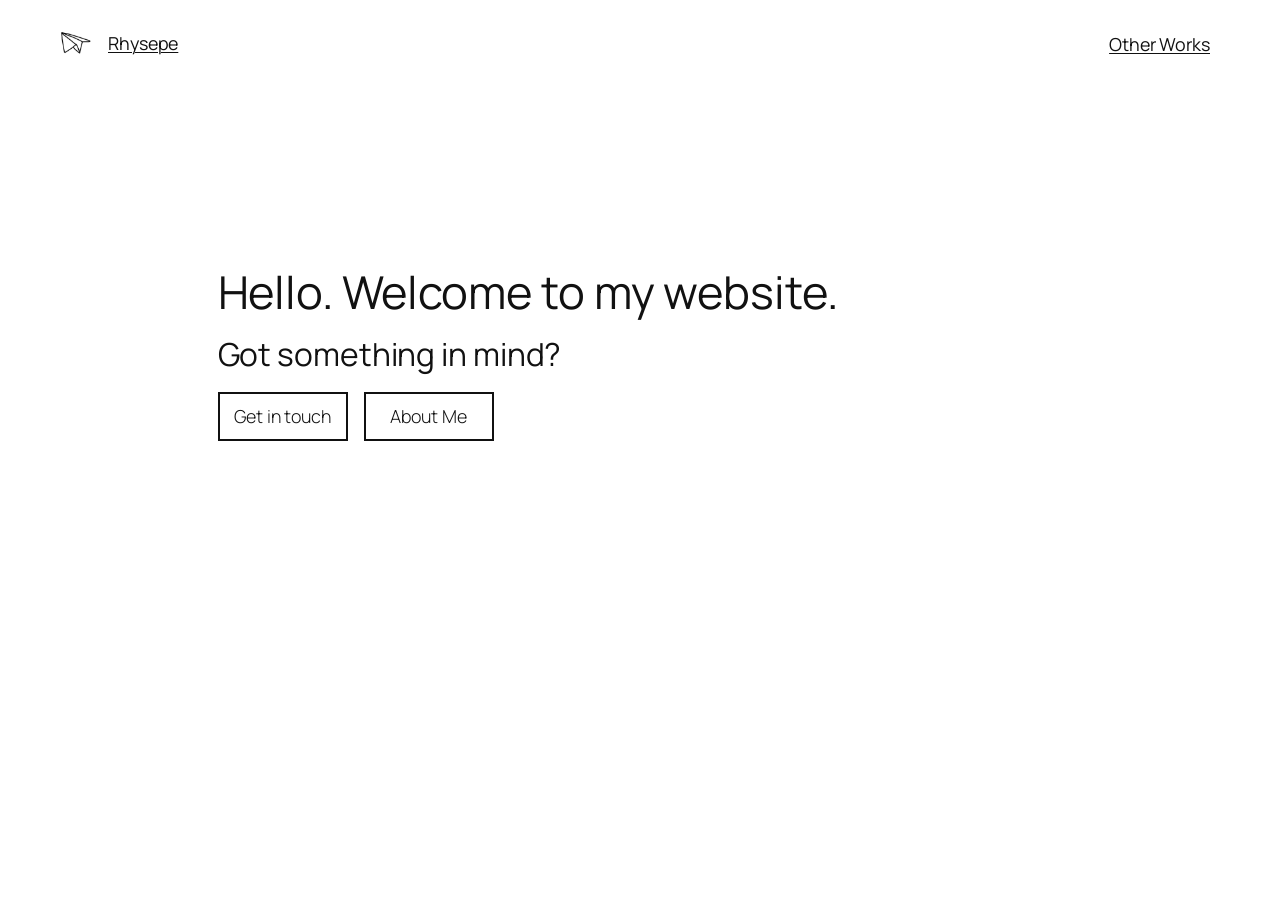
==== commit 0af6f70a: "Fixed mobile support" ====
--- a/index.html
+++ b/index.html
@@ -42,25 +42,22 @@
 /*# sourceURL=/wp-includes/css/dist/block-library/common.min.css */
 </style>
 <style id="global-styles-inline-css">
-:root{--wp--preset--aspect-ratio--square: 1;--wp--preset--aspect-ratio--4-3: 4/3;--wp--preset--aspect-ratio--3-4: 3/4;--wp--preset--aspect-ratio--3-2: 3/2;--wp--preset--aspect-ratio--2-3: 2/3;--wp--preset--aspect-ratio--16-9: 16/9;--wp--preset--aspect-ratio--9-16: 9/16;--wp--preset--color--black: #000000;--wp--preset--color--cyan-bluish-gray: #abb8c3;--wp--preset--color--white: #ffffff;--wp--preset--color--pale-pink: #f78da7;--wp--preset--color--vivid-red: #cf2e2e;--wp--preset--color--luminous-vivid-orange: #ff6900;--wp--preset--color--luminous-vivid-amber: #fcb900;--wp--preset--color--light-green-cyan: #7bdcb5;--wp--preset--color--vivid-green-cyan: #00d084;--wp--preset--color--pale-cyan-blue: #8ed1fc;--wp--preset--color--vivid-cyan-blue: #0693e3;--wp--preset--color--vivid-purple: #9b51e0;--wp--preset--color--base: #FFFFFF;--wp--preset--color--contrast: #111111;--wp--preset--color--accent-1: #FFEE58;--wp--preset--color--accent-2: #F6CFF4;--wp--preset--color--accent-3: #503AA8;--wp--preset--color--accent-4: #686868;--wp--preset--color--accent-5: #FBFAF3;--wp--preset--color--accent-6: color-mix(in srgb, currentColor 20%, transparent);--wp--preset--gradient--vivid-cyan-blue-to-vivid-purple: linear-gradient(135deg,rgb(6,147,227) 0%,rgb(155,81,224) 100%);--wp--preset--gradient--light-green-cyan-to-vivid-green-cyan: linear-gradient(135deg,rgb(122,220,180) 0%,rgb(0,208,130) 100%);--wp--preset--gradient--luminous-vivid-amber-to-luminous-vivid-orange: linear-gradient(135deg,rgb(252,185,0) 0%,rgb(255,105,0) 100%);--wp--preset--gradient--luminous-vivid-orange-to-vivid-red: linear-gradient(135deg,rgb(255,105,0) 0%,rgb(207,46,46) 100%);--wp--preset--gradient--very-light-gray-to-cyan-bluish-gray: linear-gradient(135deg,rgb(238,238,238) 0%,rgb(169,184,195) 100%);--wp--preset--gradient--cool-to-warm-spectrum: linear-gradient(135deg,rgb(74,234,220) 0%,rgb(151,120,209) 20%,rgb(207,42,186) 40%,rgb(238,44,130) 60%,rgb(251,105,98) 80%,rgb(254,248,76) 100%);--wp--preset--gradient--blush-light-purple: linear-gradient(135deg,rgb(255,206,236) 0%,rgb(152,150,240) 100%);--wp--preset--gradient--blush-bordeaux: linear-gradient(135deg,rgb(254,205,165) 0%,rgb(254,45,45) 50%,rgb(107,0,62) 100%);--wp--preset--gradient--luminous-dusk: linear-gradient(135deg,rgb(255,203,112) 0%,rgb(199,81,192) 50%,rgb(65,88,208) 100%);--wp--preset--gradient--pale-ocean: linear-gradient(135deg,rgb(255,245,203) 0%,rgb(182,227,212) 50%,rgb(51,167,181) 100%);--wp--preset--gradient--electric-grass: linear-gradient(135deg,rgb(202,248,128) 0%,rgb(113,206,126) 100%);--wp--preset--gradient--midnight: linear-gradient(135deg,rgb(2,3,129) 0%,rgb(40,116,252) 100%);--wp--preset--font-size--small: 0.875rem;--wp--preset--font-size--medium: clamp(1rem, 1rem + ((1vw - 0.2rem) * 0.196), 1.125rem);--wp--preset--font-size--large: clamp(1.125rem, 1.125rem + ((1vw - 0.2rem) * 0.392), 1.375rem);--wp--preset--font-size--x-large: clamp(1.75rem, 1.75rem + ((1vw - 0.2rem) * 0.392), 2rem);--wp--preset--font-size--xx-large: clamp(2.15rem, 2.15rem + ((1vw - 0.2rem) * 1.333), 3rem);--wp--preset--font-family--manrope: Manrope, sans-serif;--wp--preset--font-family--fira-code: "Fira Code", monospace;--wp--preset--spacing--20: 10px;--wp--preset--spacing--30: 20px;--wp--preset--spacing--40: 30px;--wp--preset--spacing--50: clamp(30px, 5vw, 50px);--wp--preset--spacing--60: clamp(30px, 7vw, 70px);--wp--preset--spacing--70: clamp(50px, 7vw, 90px);--wp--preset--spacing--80: clamp(70px, 10vw, 140px);--wp--preset--shadow--natural: 6px 6px 9px rgba(0, 0, 0, 0.2);--wp--preset--shadow--deep: 12px 12px 50px rgba(0, 0, 0, 0.4);--wp--preset--shadow--sharp: 6px 6px 0px rgba(0, 0, 0, 0.2);--wp--preset--shadow--outlined: 6px 6px 0px -3px rgb(255, 255, 255), 6px 6px rgb(0, 0, 0);--wp--preset--shadow--crisp: 6px 6px 0px rgb(0, 0, 0);}:root { --wp--style--global--content-size: 645px;--wp--style--global--wide-size: 1340px; }:where(body) { margin: 0; }.wp-site-blocks { padding-top: var(--wp--style--root--padding-top); padding-bottom: var(--wp--style--root--padding-bottom); }.has-global-padding { padding-right: var(--wp--style--root--padding-right); padding-left: var(--wp--style--root--padding-left); }.has-global-padding > .alignfull { margin-right: calc(var(--wp--style--root--padding-right) * -1); margin-left: calc(var(--wp--style--root--padding-left) * -1); }.has-global-padding :where(:not(.alignfull.is-layout-flow) > .has-global-padding:not(.wp-block-block, .alignfull)) { padding-right: 0; padding-left: 0; }.has-global-padding :where(:not(.alignfull.is-layout-flow) > .has-global-padding:not(.wp-block-block, .alignfull)) > .alignfull { margin-left: 0; margin-right: 0; }.wp-site-blocks > .alignleft { float: left; margin-right: 2em; }.wp-site-blocks > .alignright { float: right; margin-left: 2em; }.wp-site-blocks > .aligncenter { justify-content: center; margin-left: auto; margin-right: auto; }:where(.wp-site-blocks) > * { margin-block-start: 1.2rem; margin-block-end: 0; }:where(.wp-site-blocks) > :first-child { margin-block-start: 0; }:where(.wp-site-blocks) > :last-child { margin-block-end: 0; }:root { --wp--style--block-gap: 1.2rem; }:root :where(.is-layout-flow) > :first-child{margin-block-start: 0;}:root :where(.is-layout-flow) > :last-child{margin-block-end: 0;}:root :where(.is-layout-flow) > *{margin-block-start: 1.2rem;margin-block-end: 0;}:root :where(.is-layout-constrained) > :first-child{margin-block-start: 0;}:root :where(.is-layout-constrained) > :last-child{margin-block-end: 0;}:root :where(.is-layout-constrained) > *{margin-block-start: 1.2rem;margin-block-end: 0;}:root :where(.is-layout-flex){gap: 1.2rem;}:root :where(.is-layout-grid){gap: 1.2rem;}.is-layout-flow > .alignleft{float: left;margin-inline-start: 0;margin-inline-end: 2em;}.is-layout-flow > .alignright{float: right;margin-inline-start: 2em;margin-inline-end: 0;}.is-layout-flow > .aligncenter{margin-left: auto !important;margin-right: auto !important;}.is-layout-constrained > .alignleft{float: left;margin-inline-start: 0;margin-inline-end: 2em;}.is-layout-constrained > .alignright{float: right;margin-inline-start: 2em;margin-inline-end: 0;}.is-layout-constrained > .aligncenter{margin-left: auto !important;margin-right: auto !important;}.is-layout-constrained > :where(:not(.alignleft):not(.alignright):not(.alignfull)){max-width: var(--wp--style--global--content-size);margin-left: auto !important;margin-right: auto !important;}.is-layout-constrained > .alignwide{max-width: var(--wp--style--global--wide-size);}body .is-layout-flex{display: flex;}.is-layout-flex{flex-wrap: wrap;align-items: center;}.is-layout-flex > :is(*, div){margin: 0;}body .is-layout-grid{display: grid;}.is-layout-grid > :is(*, div){margin: 0;}body{background-color: var(--wp--preset--color--base);color: var(--wp--preset--color--contrast);font-family: var(--wp--preset--font-family--manrope);font-size: var(--wp--preset--font-size--large);font-weight: 300;letter-spacing: -0.1px;line-height: 1.4;--wp--style--root--padding-top: 0px;--wp--style--root--padding-right: var(--wp--preset--spacing--50);--wp--style--root--padding-bottom: 0px;--wp--style--root--padding-left: var(--wp--preset--spacing--50);}a:where(:not(.wp-element-button)){color: currentColor;text-decoration: underline;}:root :where(a:where(:not(.wp-element-button)):hover){text-decoration: none;}h1, h2, h3, h4, h5, h6{font-weight: 400;letter-spacing: -0.1px;line-height: 1.125;}h1{font-size: var(--wp--preset--font-size--xx-large);}h2{font-size: var(--wp--preset--font-size--x-large);}h3{font-size: var(--wp--preset--font-size--large);}h4{font-size: var(--wp--preset--font-size--medium);}h5{font-size: var(--wp--preset--font-size--small);letter-spacing: 0.5px;}h6{font-size: var(--wp--preset--font-size--small);font-weight: 700;letter-spacing: 1.4px;text-transform: uppercase;}:root :where(.wp-element-button, .wp-block-button__link){background-color: var(--wp--preset--color--contrast);border-width: 0;color: var(--wp--preset--color--base);font-family: inherit;font-size: var(--wp--preset--font-size--medium);font-style: inherit;font-weight: inherit;letter-spacing: inherit;line-height: inherit;padding-top: 1rem;padding-right: 2.25rem;padding-bottom: 1rem;padding-left: 2.25rem;text-decoration: none;text-transform: inherit;}:root :where(.wp-element-button:hover, .wp-block-button__link:hover){background-color: color-mix(in srgb, var(--wp--preset--color--contrast) 85%, transparent);border-color: transparent;color: var(--wp--preset--color--base);}:root :where(.wp-element-button:focus, .wp-block-button__link:focus){outline-color: var(--wp--preset--color--accent-4);outline-offset: 2px;}:root :where(.wp-element-caption, .wp-block-audio figcaption, .wp-block-embed figcaption, .wp-block-gallery figcaption, .wp-block-image figcaption, .wp-block-table figcaption, .wp-block-video figcaption){font-size: var(--wp--preset--font-size--small);line-height: 1.4;}.has-black-color{color: var(--wp--preset--color--black) !important;}.has-cyan-bluish-gray-color{color: var(--wp--preset--color--cyan-bluish-gray) !important;}.has-white-color{color: var(--wp--preset--color--white) !important;}.has-pale-pink-color{color: var(--wp--preset--color--pale-pink) !important;}.has-vivid-red-color{color: var(--wp--preset--color--vivid-red) !important;}.has-luminous-vivid-orange-color{color: var(--wp--preset--color--luminous-vivid-orange) !important;}.has-luminous-vivid-amber-color{color: var(--wp--preset--color--luminous-vivid-amber) !important;}.has-light-green-cyan-color{color: var(--wp--preset--color--light-green-cyan) !important;}.has-vivid-green-cyan-color{color: var(--wp--preset--color--vivid-green-cyan) !important;}.has-pale-cyan-blue-color{color: var(--wp--preset--color--pale-cyan-blue) !important;}.has-vivid-cyan-blue-color{color: var(--wp--preset--color--vivid-cyan-blue) !important;}.has-vivid-purple-color{color: var(--wp--preset--color--vivid-purple) !important;}.has-base-color{color: var(--wp--preset--color--base) !important;}.has-contrast-color{color: var(--wp--preset--color--contrast) !important;}.has-accent-1-color{color: var(--wp--preset--color--accent-1) !important;}.has-accent-2-color{color: var(--wp--preset--color--accent-2) !important;}.has-accent-3-color{color: var(--wp--preset--color--accent-3) !important;}.has-accent-4-color{color: var(--wp--preset--color--accent-4) !important;}.has-accent-5-color{color: var(--wp--preset--color--accent-5) !important;}.has-accent-6-color{color: var(--wp--preset--color--accent-6) !important;}.has-black-background-color{background-color: var(--wp--preset--color--black) !important;}.has-cyan-bluish-gray-background-color{background-color: var(--wp--preset--color--cyan-bluish-gray) !important;}.has-white-background-color{background-color: var(--wp--preset--color--white) !important;}.has-pale-pink-background-color{background-color: var(--wp--preset--color--pale-pink) !important;}.has-vivid-red-background-color{background-color: var(--wp--preset--color--vivid-red) !important;}.has-luminous-vivid-orange-background-color{background-color: var(--wp--preset--color--luminous-vivid-orange) !important;}.has-luminous-vivid-amber-background-color{background-color: var(--wp--preset--color--luminous-vivid-amber) !important;}.has-light-green-cyan-background-color{background-color: var(--wp--preset--color--light-green-cyan) !important;}.has-vivid-green-cyan-background-color{background-color: var(--wp--preset--color--vivid-green-cyan) !important;}.has-pale-cyan-blue-background-color{background-color: var(--wp--preset--color--pale-cyan-blue) !important;}.has-vivid-cyan-blue-background-color{background-color: var(--wp--preset--color--vivid-cyan-blue) !important;}.has-vivid-purple-background-color{background-color: var(--wp--preset--color--vivid-purple) !important;}.has-base-background-color{background-color: var(--wp--preset--color--base) !important;}.has-contrast-background-color{background-color: var(--wp--preset--color--contrast) !important;}.has-accent-1-background-color{background-color: var(--wp--preset--color--accent-1) !important;}.has-accent-2-background-color{background-color: var(--wp--preset--color--accent-2) !important;}.has-accent-3-background-color{background-color: var(--wp--preset--color--accent-3) !important;}.has-accent-4-background-color{background-color: var(--wp--preset--color--accent-4) !important;}.has-accent-5-background-color{background-color: var(--wp--preset--color--accent-5) !important;}.has-accent-6-background-color{background-color: var(--wp--preset--color--accent-6) !important;}.has-black-border-color{border-color: var(--wp--preset--color--black) !important;}.has-cyan-bluish-gray-border-color{border-color: var(--wp--preset--color--cyan-bluish-gray) !important;}.has-white-border-color{border-color: var(--wp--preset--color--white) !important;}.has-pale-pink-border-color{border-color: var(--wp--preset--color--pale-pink) !important;}.has-vivid-red-border-color{border-color: var(--wp--preset--color--vivid-red) !important;}.has-luminous-vivid-orange-border-color{border-color: var(--wp--preset--color--luminous-vivid-orange) !important;}.has-luminous-vivid-amber-border-color{border-color: var(--wp--preset--color--luminous-vivid-amber) !important;}.has-light-green-cyan-border-color{border-color: var(--wp--preset--color--light-green-cyan) !important;}.has-vivid-green-cyan-border-color{border-color: var(--wp--preset--color--vivid-green-cyan) !important;}.has-pale-cyan-blue-border-color{border-color: var(--wp--preset--color--pale-cyan-blue) !important;}.has-vivid-cyan-blue-border-color{border-color: var(--wp--preset--color--vivid-cyan-blue) !important;}.has-vivid-purple-border-color{border-color: var(--wp--preset--color--vivid-purple) !important;}.has-base-border-color{border-color: var(--wp--preset--color--base) !important;}.has-contrast-border-color{border-color: var(--wp--preset--color--contrast) !important;}.has-accent-1-border-color{border-color: var(--wp--preset--color--accent-1) !important;}.has-accent-2-border-color{border-color: var(--wp--preset--color--accent-2) !important;}.has-accent-3-border-color{border-color: var(--wp--preset--color--accent-3) !important;}.has-accent-4-border-color{border-color: var(--wp--preset--color--accent-4) !important;}.has-accent-5-border-color{border-color: var(--wp--preset--color--accent-5) !important;}.has-accent-6-border-color{border-color: var(--wp--preset--color--accent-6) !important;}.has-vivid-cyan-blue-to-vivid-purple-gradient-background{background: var(--wp--preset--gradient--vivid-cyan-blue-to-vivid-purple) !important;}.has-light-green-cyan-to-vivid-green-cyan-gradient-background{background: var(--wp--preset--gradient--light-green-cyan-to-vivid-green-cyan) !important;}.has-luminous-vivid-amber-to-luminous-vivid-orange-gradient-background{background: var(--wp--preset--gradient--luminous-vivid-amber-to-luminous-vivid-orange) !important;}.has-luminous-vivid-orange-to-vivid-red-gradient-background{background: var(--wp--preset--gradient--luminous-vivid-orange-to-vivid-red) !important;}.has-very-light-gray-to-cyan-bluish-gray-gradient-background{background: var(--wp--preset--gradient--very-light-gray-to-cyan-bluish-gray) !important;}.has-cool-to-warm-spectrum-gradient-background{background: var(--wp--preset--gradient--cool-to-warm-spectrum) !important;}.has-blush-light-purple-gradient-background{background: var(--wp--preset--gradient--blush-light-purple) !important;}.has-blush-bordeaux-gradient-background{background: var(--wp--preset--gradient--blush-bordeaux) !important;}.has-luminous-dusk-gradient-background{background: var(--wp--preset--gradient--luminous-dusk) !important;}.has-pale-ocean-gradient-background{background: var(--wp--preset--gradient--pale-ocean) !important;}.has-electric-grass-gradient-background{background: var(--wp--preset--gradient--electric-grass) !important;}.has-midnight-gradient-background{background: var(--wp--preset--gradient--midnight) !important;}.has-small-font-size{font-size: var(--wp--preset--font-size--small) !important;}.has-medium-font-size{font-size: var(--wp--preset--font-size--medium) !important;}.has-large-font-size{font-size: var(--wp--preset--font-size--large) !important;}.has-x-large-font-size{font-size: var(--wp--preset--font-size--x-large) !important;}.has-xx-large-font-size{font-size: var(--wp--preset--font-size--xx-large) !important;}.has-manrope-font-family{font-family: var(--wp--preset--font-family--manrope) !important;}.has-fira-code-font-family{font-family: var(--wp--preset--font-family--fira-code) !important;}p {
-  text-align: justify;
-}
-
+:root{--wp--preset--aspect-ratio--square: 1;--wp--preset--aspect-ratio--4-3: 4/3;--wp--preset--aspect-ratio--3-4: 3/4;--wp--preset--aspect-ratio--3-2: 3/2;--wp--preset--aspect-ratio--2-3: 2/3;--wp--preset--aspect-ratio--16-9: 16/9;--wp--preset--aspect-ratio--9-16: 9/16;--wp--preset--color--black: #000000;--wp--preset--color--cyan-bluish-gray: #abb8c3;--wp--preset--color--white: #ffffff;--wp--preset--color--pale-pink: #f78da7;--wp--preset--color--vivid-red: #cf2e2e;--wp--preset--color--luminous-vivid-orange: #ff6900;--wp--preset--color--luminous-vivid-amber: #fcb900;--wp--preset--color--light-green-cyan: #7bdcb5;--wp--preset--color--vivid-green-cyan: #00d084;--wp--preset--color--pale-cyan-blue: #8ed1fc;--wp--preset--color--vivid-cyan-blue: #0693e3;--wp--preset--color--vivid-purple: #9b51e0;--wp--preset--color--base: #FFFFFF;--wp--preset--color--contrast: #111111;--wp--preset--color--accent-1: #FFEE58;--wp--preset--color--accent-2: #F6CFF4;--wp--preset--color--accent-3: #503AA8;--wp--preset--color--accent-4: #686868;--wp--preset--color--accent-5: #FBFAF3;--wp--preset--color--accent-6: color-mix(in srgb, currentColor 20%, transparent);--wp--preset--gradient--vivid-cyan-blue-to-vivid-purple: linear-gradient(135deg,rgb(6,147,227) 0%,rgb(155,81,224) 100%);--wp--preset--gradient--light-green-cyan-to-vivid-green-cyan: linear-gradient(135deg,rgb(122,220,180) 0%,rgb(0,208,130) 100%);--wp--preset--gradient--luminous-vivid-amber-to-luminous-vivid-orange: linear-gradient(135deg,rgb(252,185,0) 0%,rgb(255,105,0) 100%);--wp--preset--gradient--luminous-vivid-orange-to-vivid-red: linear-gradient(135deg,rgb(255,105,0) 0%,rgb(207,46,46) 100%);--wp--preset--gradient--very-light-gray-to-cyan-bluish-gray: linear-gradient(135deg,rgb(238,238,238) 0%,rgb(169,184,195) 100%);--wp--preset--gradient--cool-to-warm-spectrum: linear-gradient(135deg,rgb(74,234,220) 0%,rgb(151,120,209) 20%,rgb(207,42,186) 40%,rgb(238,44,130) 60%,rgb(251,105,98) 80%,rgb(254,248,76) 100%);--wp--preset--gradient--blush-light-purple: linear-gradient(135deg,rgb(255,206,236) 0%,rgb(152,150,240) 100%);--wp--preset--gradient--blush-bordeaux: linear-gradient(135deg,rgb(254,205,165) 0%,rgb(254,45,45) 50%,rgb(107,0,62) 100%);--wp--preset--gradient--luminous-dusk: linear-gradient(135deg,rgb(255,203,112) 0%,rgb(199,81,192) 50%,rgb(65,88,208) 100%);--wp--preset--gradient--pale-ocean: linear-gradient(135deg,rgb(255,245,203) 0%,rgb(182,227,212) 50%,rgb(51,167,181) 100%);--wp--preset--gradient--electric-grass: linear-gradient(135deg,rgb(202,248,128) 0%,rgb(113,206,126) 100%);--wp--preset--gradient--midnight: linear-gradient(135deg,rgb(2,3,129) 0%,rgb(40,116,252) 100%);--wp--preset--font-size--small: 0.875rem;--wp--preset--font-size--medium: clamp(1rem, 1rem + ((1vw - 0.2rem) * 0.196), 1.125rem);--wp--preset--font-size--large: clamp(1.125rem, 1.125rem + ((1vw - 0.2rem) * 0.392), 1.375rem);--wp--preset--font-size--x-large: clamp(1.75rem, 1.75rem + ((1vw - 0.2rem) * 0.392), 2rem);--wp--preset--font-size--xx-large: clamp(2.15rem, 2.15rem + ((1vw - 0.2rem) * 1.333), 3rem);--wp--preset--font-family--manrope: Manrope, sans-serif;--wp--preset--font-family--fira-code: "Fira Code", monospace;--wp--preset--spacing--20: 10px;--wp--preset--spacing--30: 20px;--wp--preset--spacing--40: 30px;--wp--preset--spacing--50: clamp(30px, 5vw, 50px);--wp--preset--spacing--60: clamp(30px, 7vw, 70px);--wp--preset--spacing--70: clamp(50px, 7vw, 90px);--wp--preset--spacing--80: clamp(70px, 10vw, 140px);--wp--preset--shadow--natural: 6px 6px 9px rgba(0, 0, 0, 0.2);--wp--preset--shadow--deep: 12px 12px 50px rgba(0, 0, 0, 0.4);--wp--preset--shadow--sharp: 6px 6px 0px rgba(0, 0, 0, 0.2);--wp--preset--shadow--outlined: 6px 6px 0px -3px rgb(255, 255, 255), 6px 6px rgb(0, 0, 0);--wp--preset--shadow--crisp: 6px 6px 0px rgb(0, 0, 0);}:root { --wp--style--global--content-size: 645px;--wp--style--global--wide-size: 1340px; }:where(body) { margin: 0; }.wp-site-blocks { padding-top: var(--wp--style--root--padding-top); padding-bottom: var(--wp--style--root--padding-bottom); }.has-global-padding { padding-right: var(--wp--style--root--padding-right); padding-left: var(--wp--style--root--padding-left); }.has-global-padding > .alignfull { margin-right: calc(var(--wp--style--root--padding-right) * -1); margin-left: calc(var(--wp--style--root--padding-left) * -1); }.has-global-padding :where(:not(.alignfull.is-layout-flow) > .has-global-padding:not(.wp-block-block, .alignfull)) { padding-right: 0; padding-left: 0; }.has-global-padding :where(:not(.alignfull.is-layout-flow) > .has-global-padding:not(.wp-block-block, .alignfull)) > .alignfull { margin-left: 0; margin-right: 0; }.wp-site-blocks > .alignleft { float: left; margin-right: 2em; }.wp-site-blocks > .alignright { float: right; margin-left: 2em; }.wp-site-blocks > .aligncenter { justify-content: center; margin-left: auto; margin-right: auto; }:where(.wp-site-blocks) > * { margin-block-start: 1.2rem; margin-block-end: 0; }:where(.wp-site-blocks) > :first-child { margin-block-start: 0; }:where(.wp-site-blocks) > :last-child { margin-block-end: 0; }:root { --wp--style--block-gap: 1.2rem; }:root :where(.is-layout-flow) > :first-child{margin-block-start: 0;}:root :where(.is-layout-flow) > :last-child{margin-block-end: 0;}:root :where(.is-layout-flow) > *{margin-block-start: 1.2rem;margin-block-end: 0;}:root :where(.is-layout-constrained) > :first-child{margin-block-start: 0;}:root :where(.is-layout-constrained) > :last-child{margin-block-end: 0;}:root :where(.is-layout-constrained) > *{margin-block-start: 1.2rem;margin-block-end: 0;}:root :where(.is-layout-flex){gap: 1.2rem;}:root :where(.is-layout-grid){gap: 1.2rem;}.is-layout-flow > .alignleft{float: left;margin-inline-start: 0;margin-inline-end: 2em;}.is-layout-flow > .alignright{float: right;margin-inline-start: 2em;margin-inline-end: 0;}.is-layout-flow > .aligncenter{margin-left: auto !important;margin-right: auto !important;}.is-layout-constrained > .alignleft{float: left;margin-inline-start: 0;margin-inline-end: 2em;}.is-layout-constrained > .alignright{float: right;margin-inline-start: 2em;margin-inline-end: 0;}.is-layout-constrained > .aligncenter{margin-left: auto !important;margin-right: auto !important;}.is-layout-constrained > :where(:not(.alignleft):not(.alignright):not(.alignfull)){max-width: var(--wp--style--global--content-size);margin-left: auto !important;margin-right: auto !important;}.is-layout-constrained > .alignwide{max-width: var(--wp--style--global--wide-size);}body .is-layout-flex{display: flex;}.is-layout-flex{flex-wrap: wrap;align-items: center;}.is-layout-flex > :is(*, div){margin: 0;}body .is-layout-grid{display: grid;}.is-layout-grid > :is(*, div){margin: 0;}body{background-color: var(--wp--preset--color--base);color: var(--wp--preset--color--contrast);font-family: var(--wp--preset--font-family--manrope);font-size: var(--wp--preset--font-size--large);font-weight: 300;letter-spacing: -0.1px;line-height: 1.4;--wp--style--root--padding-top: 0px;--wp--style--root--padding-right: var(--wp--preset--spacing--50);--wp--style--root--padding-bottom: 0px;--wp--style--root--padding-left: var(--wp--preset--spacing--50);}a:where(:not(.wp-element-button)){color: currentColor;text-decoration: underline;}:root :where(a:where(:not(.wp-element-button)):hover){text-decoration: none;}h1, h2, h3, h4, h5, h6{font-weight: 400;letter-spacing: -0.1px;line-height: 1.125;}h1{font-size: var(--wp--preset--font-size--xx-large);}h2{font-size: var(--wp--preset--font-size--x-large);}h3{font-size: var(--wp--preset--font-size--large);}h4{font-size: var(--wp--preset--font-size--medium);}h5{font-size: var(--wp--preset--font-size--small);letter-spacing: 0.5px;}h6{font-size: var(--wp--preset--font-size--small);font-weight: 700;letter-spacing: 1.4px;text-transform: uppercase;}:root :where(.wp-element-button, .wp-block-button__link){background-color: var(--wp--preset--color--contrast);border-width: 0;color: var(--wp--preset--color--base);font-family: inherit;font-size: var(--wp--preset--font-size--medium);font-style: inherit;font-weight: inherit;letter-spacing: inherit;line-height: inherit;padding-top: 1rem;padding-right: 2.25rem;padding-bottom: 1rem;padding-left: 2.25rem;text-decoration: none;text-transform: inherit;}:root :where(.wp-element-button:hover, .wp-block-button__link:hover){background-color: color-mix(in srgb, var(--wp--preset--color--contrast) 85%, transparent);border-color: transparent;color: var(--wp--preset--color--base);}:root :where(.wp-element-button:focus, .wp-block-button__link:focus){outline-color: var(--wp--preset--color--accent-4);outline-offset: 2px;}:root :where(.wp-element-caption, .wp-block-audio figcaption, .wp-block-embed figcaption, .wp-block-gallery figcaption, .wp-block-image figcaption, .wp-block-table figcaption, .wp-block-video figcaption){font-size: var(--wp--preset--font-size--small);line-height: 1.4;}.has-black-color{color: var(--wp--preset--color--black) !important;}.has-cyan-bluish-gray-color{color: var(--wp--preset--color--cyan-bluish-gray) !important;}.has-white-color{color: var(--wp--preset--color--white) !important;}.has-pale-pink-color{color: var(--wp--preset--color--pale-pink) !important;}.has-vivid-red-color{color: var(--wp--preset--color--vivid-red) !important;}.has-luminous-vivid-orange-color{color: var(--wp--preset--color--luminous-vivid-orange) !important;}.has-luminous-vivid-amber-color{color: var(--wp--preset--color--luminous-vivid-amber) !important;}.has-light-green-cyan-color{color: var(--wp--preset--color--light-green-cyan) !important;}.has-vivid-green-cyan-color{color: var(--wp--preset--color--vivid-green-cyan) !important;}.has-pale-cyan-blue-color{color: var(--wp--preset--color--pale-cyan-blue) !important;}.has-vivid-cyan-blue-color{color: var(--wp--preset--color--vivid-cyan-blue) !important;}.has-vivid-purple-color{color: var(--wp--preset--color--vivid-purple) !important;}.has-base-color{color: var(--wp--preset--color--base) !important;}.has-contrast-color{color: var(--wp--preset--color--contrast) !important;}.has-accent-1-color{color: var(--wp--preset--color--accent-1) !important;}.has-accent-2-color{color: var(--wp--preset--color--accent-2) !important;}.has-accent-3-color{color: var(--wp--preset--color--accent-3) !important;}.has-accent-4-color{color: var(--wp--preset--color--accent-4) !important;}.has-accent-5-color{color: var(--wp--preset--color--accent-5) !important;}.has-accent-6-color{color: var(--wp--preset--color--accent-6) !important;}.has-black-background-color{background-color: var(--wp--preset--color--black) !important;}.has-cyan-bluish-gray-background-color{background-color: var(--wp--preset--color--cyan-bluish-gray) !important;}.has-white-background-color{background-color: var(--wp--preset--color--white) !important;}.has-pale-pink-background-color{background-color: var(--wp--preset--color--pale-pink) !important;}.has-vivid-red-background-color{background-color: var(--wp--preset--color--vivid-red) !important;}.has-luminous-vivid-orange-background-color{background-color: var(--wp--preset--color--luminous-vivid-orange) !important;}.has-luminous-vivid-amber-background-color{background-color: var(--wp--preset--color--luminous-vivid-amber) !important;}.has-light-green-cyan-background-color{background-color: var(--wp--preset--color--light-green-cyan) !important;}.has-vivid-green-cyan-background-color{background-color: var(--wp--preset--color--vivid-green-cyan) !important;}.has-pale-cyan-blue-background-color{background-color: var(--wp--preset--color--pale-cyan-blue) !important;}.has-vivid-cyan-blue-background-color{background-color: var(--wp--preset--color--vivid-cyan-blue) !important;}.has-vivid-purple-background-color{background-color: var(--wp--preset--color--vivid-purple) !important;}.has-base-background-color{background-color: var(--wp--preset--color--base) !important;}.has-contrast-background-color{background-color: var(--wp--preset--color--contrast) !important;}.has-accent-1-background-color{background-color: var(--wp--preset--color--accent-1) !important;}.has-accent-2-background-color{background-color: var(--wp--preset--color--accent-2) !important;}.has-accent-3-background-color{background-color: var(--wp--preset--color--accent-3) !important;}.has-accent-4-background-color{background-color: var(--wp--preset--color--accent-4) !important;}.has-accent-5-background-color{background-color: var(--wp--preset--color--accent-5) !important;}.has-accent-6-background-color{background-color: var(--wp--preset--color--accent-6) !important;}.has-black-border-color{border-color: var(--wp--preset--color--black) !important;}.has-cyan-bluish-gray-border-color{border-color: var(--wp--preset--color--cyan-bluish-gray) !important;}.has-white-border-color{border-color: var(--wp--preset--color--white) !important;}.has-pale-pink-border-color{border-color: var(--wp--preset--color--pale-pink) !important;}.has-vivid-red-border-color{border-color: var(--wp--preset--color--vivid-red) !important;}.has-luminous-vivid-orange-border-color{border-color: var(--wp--preset--color--luminous-vivid-orange) !important;}.has-luminous-vivid-amber-border-color{border-color: var(--wp--preset--color--luminous-vivid-amber) !important;}.has-light-green-cyan-border-color{border-color: var(--wp--preset--color--light-green-cyan) !important;}.has-vivid-green-cyan-border-color{border-color: var(--wp--preset--color--vivid-green-cyan) !important;}.has-pale-cyan-blue-border-color{border-color: var(--wp--preset--color--pale-cyan-blue) !important;}.has-vivid-cyan-blue-border-color{border-color: var(--wp--preset--color--vivid-cyan-blue) !important;}.has-vivid-purple-border-color{border-color: var(--wp--preset--color--vivid-purple) !important;}.has-base-border-color{border-color: var(--wp--preset--color--base) !important;}.has-contrast-border-color{border-color: var(--wp--preset--color--contrast) !important;}.has-accent-1-border-color{border-color: var(--wp--preset--color--accent-1) !important;}.has-accent-2-border-color{border-color: var(--wp--preset--color--accent-2) !important;}.has-accent-3-border-color{border-color: var(--wp--preset--color--accent-3) !important;}.has-accent-4-border-color{border-color: var(--wp--preset--color--accent-4) !important;}.has-accent-5-border-color{border-color: var(--wp--preset--color--accent-5) !important;}.has-accent-6-border-color{border-color: var(--wp--preset--color--accent-6) !important;}.has-vivid-cyan-blue-to-vivid-purple-gradient-background{background: var(--wp--preset--gradient--vivid-cyan-blue-to-vivid-purple) !important;}.has-light-green-cyan-to-vivid-green-cyan-gradient-background{background: var(--wp--preset--gradient--light-green-cyan-to-vivid-green-cyan) !important;}.has-luminous-vivid-amber-to-luminous-vivid-orange-gradient-background{background: var(--wp--preset--gradient--luminous-vivid-amber-to-luminous-vivid-orange) !important;}.has-luminous-vivid-orange-to-vivid-red-gradient-background{background: var(--wp--preset--gradient--luminous-vivid-orange-to-vivid-red) !important;}.has-very-light-gray-to-cyan-bluish-gray-gradient-background{background: var(--wp--preset--gradient--very-light-gray-to-cyan-bluish-gray) !important;}.has-cool-to-warm-spectrum-gradient-background{background: var(--wp--preset--gradient--cool-to-warm-spectrum) !important;}.has-blush-light-purple-gradient-background{background: var(--wp--preset--gradient--blush-light-purple) !important;}.has-blush-bordeaux-gradient-background{background: var(--wp--preset--gradient--blush-bordeaux) !important;}.has-luminous-dusk-gradient-background{background: var(--wp--preset--gradient--luminous-dusk) !important;}.has-pale-ocean-gradient-background{background: var(--wp--preset--gradient--pale-ocean) !important;}.has-electric-grass-gradient-background{background: var(--wp--preset--gradient--electric-grass) !important;}.has-midnight-gradient-background{background: var(--wp--preset--gradient--midnight) !important;}.has-small-font-size{font-size: var(--wp--preset--font-size--small) !important;}.has-medium-font-size{font-size: var(--wp--preset--font-size--medium) !important;}.has-large-font-size{font-size: var(--wp--preset--font-size--large) !important;}.has-x-large-font-size{font-size: var(--wp--preset--font-size--x-large) !important;}.has-xx-large-font-size{font-size: var(--wp--preset--font-size--xx-large) !important;}.has-manrope-font-family{font-family: var(--wp--preset--font-family--manrope) !important;}.has-fira-code-font-family{font-family: var(--wp--preset--font-family--fira-code) !important;}/* justify text alignment */
+p {
+text-align: justify;
+}
+/* fade in commands */
 @keyframes fadeInUp {
-  from {
-    opacity: 0;
-    transform: translateY(30px);
-  }
-  to {
-    opacity: 1;
-    transform: translateY(0);
-  }
-}
-
-.fade-in-up {
-  animation: fadeInUp 0.8s ease forwards;
-}
-
+from {
+opacity: 0;
+transform: translateY(30px);
+}
+to {
+opacity: 1;
+transform: translateY(0);
+}
+}
+.fade-in-up { animation: fadeInUp 0.8s ease forwards; }
 .fade-in-up-delay-1 { animation: fadeInUp 0.8s ease 0s forwards; opacity: 0; }
 .fade-in-up-delay-2 { animation: fadeInUp 0.8s ease 0.2s forwards; opacity: 0; }
 .fade-in-up-delay-3 { animation: fadeInUp 0.8s ease 0.4s forwards; opacity: 0; }
@@ -71,6 +68,48 @@
 .fade-in-up-delay-8 { animation: fadeInUp 0.8s ease 1.4s forwards; opacity: 0; }
 .fade-in-up-delay-9 { animation: fadeInUp 0.8s ease 1.6s forwards; opacity: 0; }
 .fade-in-up-delay-10 { animation: fadeInUp 0.8s ease 1.8s forwards; opacity: 0; }
+
+/* Mobile layout */
+/* Mobile Buttons */
+.wp-block-button {
+width: 130px !important;
+flex-direction: column !important;
+white-space: nowrap !important;
+align-items: flex-start !important;
+}
+
+/* Home page */
+@media (max-width: 768px) {
+.mobile-header {
+padding-left: 1.2rem !important;
+padding-right: 1.3rem !important;
+}
+.mobile-page-content {
+padding-left: 0rem !important;
+padding-right: 0rem !important;
+padding-top: 3.4rem !important;
+}
+
+/* About me page */
+/* Stacks the text and images block */
+.about-me-content {
+flex-direction: column !important;
+align-items: center !important;
+}
+/* Resets padding values to zero */
+.reset-mobile-padding{
+padding-left: 0 !important;
+padding-right: 0 !important;
+padding-top: 0 !important;
+padding-bottom: 0 important;
+}
+
+/* Other works page */
+/* Center empty message */
+.mobile-center-text {
+text-align: center !important;
+}
+}
 :root :where(.wp-block-buttons-is-layout-flow) > :first-child{margin-block-start: 0;}:root :where(.wp-block-buttons-is-layout-flow) > :last-child{margin-block-end: 0;}:root :where(.wp-block-buttons-is-layout-flow) > *{margin-block-start: 16px;margin-block-end: 0;}:root :where(.wp-block-buttons-is-layout-constrained) > :first-child{margin-block-start: 0;}:root :where(.wp-block-buttons-is-layout-constrained) > :last-child{margin-block-end: 0;}:root :where(.wp-block-buttons-is-layout-constrained) > *{margin-block-start: 16px;margin-block-end: 0;}:root :where(.wp-block-buttons-is-layout-flex){gap: 16px;}:root :where(.wp-block-buttons-is-layout-grid){gap: 16px;}
 /*# sourceURL=global-styles-inline-css */
 </style>
@@ -151,7 +190,7 @@
 <body class="home wp-singular page-template page-template-main-page page page-id-27 wp-embed-responsive wp-theme-twentytwentyfive">
 
 <div class="wp-site-blocks">
-<div class="wp-block-group is-style-default has-base-background-color has-background is-horizontal is-content-justification-space-between is-nowrap is-layout-flex wp-container-core-group-is-layout-28f5d25a wp-block-group-is-layout-flex wp-container-2 is-position-sticky" style="border-style:none;border-width:0px;padding-top:var(--wp--preset--spacing--30);padding-right:var(--wp--preset--spacing--50);padding-bottom:var(--wp--preset--spacing--30);padding-left:var(--wp--preset--spacing--50)">
+<div class="wp-block-group is-style-default mobile-header has-base-background-color has-background is-horizontal is-content-justification-space-between is-nowrap is-layout-flex wp-container-core-group-is-layout-28f5d25a wp-block-group-is-layout-flex wp-container-2 is-position-sticky" style="border-style:none;border-width:0px;padding-top:var(--wp--preset--spacing--30);padding-right:var(--wp--preset--spacing--50);padding-bottom:var(--wp--preset--spacing--30);padding-left:var(--wp--preset--spacing--50)">
 <div class="wp-block-group is-nowrap is-layout-flex wp-container-core-group-is-layout-460ae1cf wp-block-group-is-layout-flex" style="padding-right:0;padding-left:0">
 <figure class="wp-block-image size-thumbnail is-resized"><a href="/"><img width="150" height="150" src="/wp-content/uploads/2026/05/mint-logo-150x150.png" alt="" class="wp-image-6" style="object-fit:cover;width:48px;height:auto" srcset="/wp-content/uploads/2026/05/mint-logo-150x150.png 150w, /wp-content/uploads/2026/05/mint-logo.png 224w" sizes="(max-width: 150px) 100vw, 150px"></a></figure>
 
@@ -167,7 +206,7 @@
 
 
 <div style="border-top-left-radius:0px;border-top-right-radius:0px;border-bottom-left-radius:0px;border-bottom-right-radius:0px; padding-right:var(--wp--preset--spacing--70);padding-left:var(--wp--preset--spacing--70);padding-top:var(--wp--preset--spacing--70);padding-bottom:var(--wp--preset--spacing--70);" class="entry-content wp-block-post-content is-layout-flow wp-container-core-post-content-is-layout-06ff697d wp-block-post-content-is-layout-flow">
-<div class="wp-block-group fade-in-up has-global-padding is-content-justification-left is-layout-constrained wp-container-core-group-is-layout-e1b53676 wp-block-group-is-layout-constrained" style="padding-top:var(--wp--preset--spacing--60);padding-right:var(--wp--preset--spacing--80);padding-bottom:var(--wp--preset--spacing--60);padding-left:var(--wp--preset--spacing--80)">
+<div class="wp-block-group fade-in-up mobile-page-content has-global-padding is-content-justification-left is-layout-constrained wp-container-core-group-is-layout-e1b53676 wp-block-group-is-layout-constrained" style="padding-top:var(--wp--preset--spacing--60);padding-right:var(--wp--preset--spacing--80);padding-bottom:var(--wp--preset--spacing--60);padding-left:var(--wp--preset--spacing--80)">
 <h2 class="wp-block-heading is-style-default fade-in-up-delay-1" style="font-size:clamp(1.696rem, 1.696rem + ((1vw - 0.2rem) * 1.889), 2.9rem);">Hello. Welcome to my website.</h2>
 
 
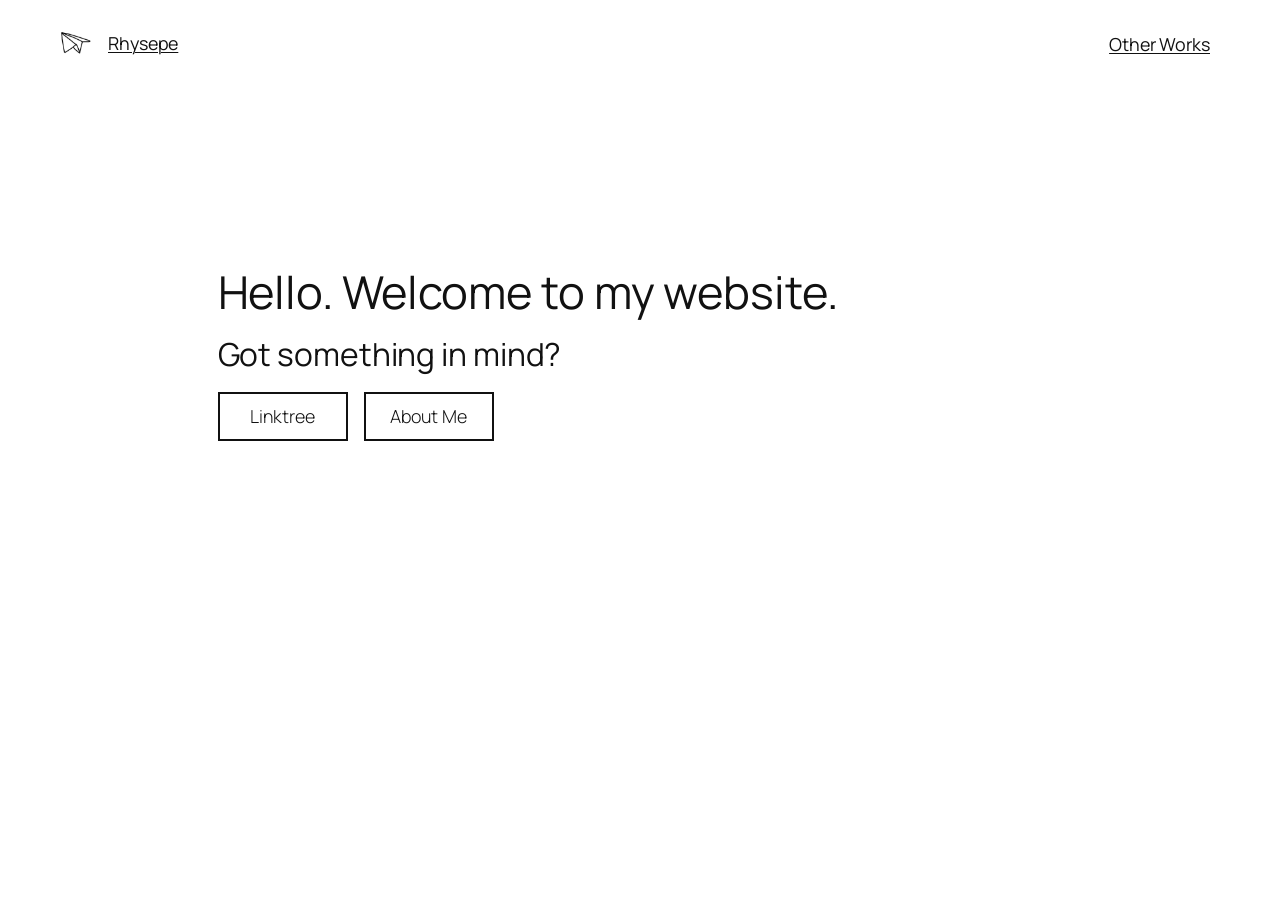
==== commit c662f96d: "Changed get in touch to linktree" ====
--- a/index.html
+++ b/index.html
@@ -5,37 +5,37 @@
 	<meta name="viewport" content="width=device-width, initial-scale=1">
 <meta name="robots" content="max-image-preview:large">
 <title>My Website</title>
-<link rel="alternate" type="application/rss+xml" title="My Website » Feed" href="/feed/">
-<link rel="alternate" type="application/rss+xml" title="My Website » Comments Feed" href="/comments/feed/">
-<link rel="alternate" title="oEmbed (JSON)" type="application/json+oembed" href="/wp-json/oembed/1.0/embed?url=%2F">
-<link rel="alternate" title="oEmbed (XML)" type="text/xml+oembed" href="/wp-json/oembed/1.0/embed?url=%2F&amp;format=xml">
+<link rel="alternate" type="application/rss+xml" title="My Website » Feed" href="https://rhysepe.github.io/feed/">
+<link rel="alternate" type="application/rss+xml" title="My Website » Comments Feed" href="https://rhysepe.github.io/comments/feed/">
+<link rel="alternate" title="oEmbed (JSON)" type="application/json+oembed" href="https://rhysepe.github.io/wp-json/oembed/1.0/embed?url=https%3A%2F%2Frhysepe.github.io%2F">
+<link rel="alternate" title="oEmbed (XML)" type="text/xml+oembed" href="https://rhysepe.github.io/wp-json/oembed/1.0/embed?url=https%3A%2F%2Frhysepe.github.io%2F&amp;format=xml">
 <style id="wp-img-auto-sizes-contain-inline-css">
 img:is([sizes=auto i],[sizes^="auto," i]){contain-intrinsic-size:3000px 1500px}
 /*# sourceURL=wp-img-auto-sizes-contain-inline-css */
 </style>
 <style id="wp-block-image-inline-css">
 .wp-block-image>a,.wp-block-image>figure>a{display:inline-block}.wp-block-image img{box-sizing:border-box;height:auto;max-width:100%;vertical-align:bottom}@media not (prefers-reduced-motion){.wp-block-image img.hide{visibility:hidden}.wp-block-image img.show{animation:show-content-image .4s}}.wp-block-image[style*=border-radius] img,.wp-block-image[style*=border-radius]>a{border-radius:inherit}.wp-block-image.has-custom-border img{box-sizing:border-box}.wp-block-image.aligncenter{text-align:center}.wp-block-image.alignfull>a,.wp-block-image.alignwide>a{width:100%}.wp-block-image.alignfull img,.wp-block-image.alignwide img{height:auto;width:100%}.wp-block-image .aligncenter,.wp-block-image .alignleft,.wp-block-image .alignright,.wp-block-image.aligncenter,.wp-block-image.alignleft,.wp-block-image.alignright{display:table}.wp-block-image .aligncenter>figcaption,.wp-block-image .alignleft>figcaption,.wp-block-image .alignright>figcaption,.wp-block-image.aligncenter>figcaption,.wp-block-image.alignleft>figcaption,.wp-block-image.alignright>figcaption{caption-side:bottom;display:table-caption}.wp-block-image .alignleft{float:left;margin:.5em 1em .5em 0}.wp-block-image .alignright{float:right;margin:.5em 0 .5em 1em}.wp-block-image .aligncenter{margin-left:auto;margin-right:auto}.wp-block-image :where(figcaption){margin-bottom:1em;margin-top:.5em}.wp-block-image.is-style-circle-mask img{border-radius:9999px}@supports ((-webkit-mask-image:none) or (mask-image:none)) or (-webkit-mask-image:none){.wp-block-image.is-style-circle-mask img{border-radius:0;-webkit-mask-image:url('data:image/svg+xml;utf8,<svg viewBox="0 0 100 100" xmlns="http://www.w3.org/2000/svg"><circle cx="50" cy="50" r="50"/></svg>');mask-image:url('data:image/svg+xml;utf8,<svg viewBox="0 0 100 100" xmlns="http://www.w3.org/2000/svg"><circle cx="50" cy="50" r="50"/></svg>');mask-mode:alpha;-webkit-mask-position:center;mask-position:center;-webkit-mask-repeat:no-repeat;mask-repeat:no-repeat;-webkit-mask-size:contain;mask-size:contain}}:root :where(.wp-block-image.is-style-rounded img,.wp-block-image .is-style-rounded img){border-radius:9999px}.wp-block-image figure{margin:0}.wp-lightbox-container{display:flex;flex-direction:column;position:relative}.wp-lightbox-container img{cursor:zoom-in}.wp-lightbox-container img:hover+button{opacity:1}.wp-lightbox-container button{align-items:center;backdrop-filter:blur(16px) saturate(180%);background-color:#5a5a5a40;border:none;border-radius:4px;cursor:zoom-in;display:flex;height:20px;justify-content:center;opacity:0;padding:0;position:absolute;right:16px;text-align:center;top:16px;width:20px;z-index:100}@media not (prefers-reduced-motion){.wp-lightbox-container button{transition:opacity .2s ease}}.wp-lightbox-container button:focus-visible{outline:3px auto #5a5a5a40;outline:3px auto -webkit-focus-ring-color;outline-offset:3px}.wp-lightbox-container button:hover{cursor:pointer;opacity:1}.wp-lightbox-container button:focus{opacity:1}.wp-lightbox-container button:focus,.wp-lightbox-container button:hover,.wp-lightbox-container button:not(:hover):not(:active):not(.has-background){background-color:#5a5a5a40;border:none}.wp-lightbox-overlay{box-sizing:border-box;cursor:zoom-out;height:100vh;left:0;overflow:hidden;position:fixed;top:0;visibility:hidden;width:100%;z-index:100000}.wp-lightbox-overlay .close-button{align-items:center;cursor:pointer;display:flex;justify-content:center;min-height:40px;min-width:40px;padding:0;position:absolute;right:calc(env(safe-area-inset-right) + 16px);top:calc(env(safe-area-inset-top) + 16px);z-index:5000000}.wp-lightbox-overlay .close-button:focus,.wp-lightbox-overlay .close-button:hover,.wp-lightbox-overlay .close-button:not(:hover):not(:active):not(.has-background){background:none;border:none}.wp-lightbox-overlay .lightbox-image-container{height:var(--wp--lightbox-container-height);left:50%;overflow:hidden;position:absolute;top:50%;transform:translate(-50%,-50%);transform-origin:top left;width:var(--wp--lightbox-container-width);z-index:9999999999}.wp-lightbox-overlay .wp-block-image{align-items:center;box-sizing:border-box;display:flex;height:100%;justify-content:center;margin:0;position:relative;transform-origin:0 0;width:100%;z-index:3000000}.wp-lightbox-overlay .wp-block-image img{height:var(--wp--lightbox-image-height);min-height:var(--wp--lightbox-image-height);min-width:var(--wp--lightbox-image-width);width:var(--wp--lightbox-image-width)}.wp-lightbox-overlay .wp-block-image figcaption{display:none}.wp-lightbox-overlay button{background:none;border:none}.wp-lightbox-overlay .scrim{background-color:#fff;height:100%;opacity:.9;position:absolute;width:100%;z-index:2000000}.wp-lightbox-overlay.active{visibility:visible}@media not (prefers-reduced-motion){.wp-lightbox-overlay.active{animation:turn-on-visibility .25s both}.wp-lightbox-overlay.active img{animation:turn-on-visibility .35s both}.wp-lightbox-overlay.show-closing-animation:not(.active){animation:turn-off-visibility .35s both}.wp-lightbox-overlay.show-closing-animation:not(.active) img{animation:turn-off-visibility .25s both}.wp-lightbox-overlay.zoom.active{animation:none;opacity:1;visibility:visible}.wp-lightbox-overlay.zoom.active .lightbox-image-container{animation:lightbox-zoom-in .4s}.wp-lightbox-overlay.zoom.active .lightbox-image-container img{animation:none}.wp-lightbox-overlay.zoom.active .scrim{animation:turn-on-visibility .4s forwards}.wp-lightbox-overlay.zoom.show-closing-animation:not(.active){animation:none}.wp-lightbox-overlay.zoom.show-closing-animation:not(.active) .lightbox-image-container{animation:lightbox-zoom-out .4s}.wp-lightbox-overlay.zoom.show-closing-animation:not(.active) .lightbox-image-container img{animation:none}.wp-lightbox-overlay.zoom.show-closing-animation:not(.active) .scrim{animation:turn-off-visibility .4s forwards}}@keyframes show-content-image{0%{visibility:hidden}99%{visibility:hidden}to{visibility:visible}}@keyframes turn-on-visibility{0%{opacity:0}to{opacity:1}}@keyframes turn-off-visibility{0%{opacity:1;visibility:visible}99%{opacity:0;visibility:visible}to{opacity:0;visibility:hidden}}@keyframes lightbox-zoom-in{0%{transform:translate(calc((-100vw + var(--wp--lightbox-scrollbar-width))/2 + var(--wp--lightbox-initial-left-position)),calc(-50vh + var(--wp--lightbox-initial-top-position))) scale(var(--wp--lightbox-scale))}to{transform:translate(-50%,-50%) scale(1)}}@keyframes lightbox-zoom-out{0%{transform:translate(-50%,-50%) scale(1);visibility:visible}99%{visibility:visible}to{transform:translate(calc((-100vw + var(--wp--lightbox-scrollbar-width))/2 + var(--wp--lightbox-initial-left-position)),calc(-50vh + var(--wp--lightbox-initial-top-position))) scale(var(--wp--lightbox-scale));visibility:hidden}}
-/*# sourceURL=/wp-includes/blocks/image/style.min.css */
+/*# sourceURL=https://rhysepe.github.io/wp-includes/blocks/image/style.min.css */
 </style>
 <style id="wp-block-heading-inline-css">
 h1:where(.wp-block-heading).has-background,h2:where(.wp-block-heading).has-background,h3:where(.wp-block-heading).has-background,h4:where(.wp-block-heading).has-background,h5:where(.wp-block-heading).has-background,h6:where(.wp-block-heading).has-background{padding:1.25em 2.375em}h1.has-text-align-left[style*=writing-mode]:where([style*=vertical-lr]),h1.has-text-align-right[style*=writing-mode]:where([style*=vertical-rl]),h2.has-text-align-left[style*=writing-mode]:where([style*=vertical-lr]),h2.has-text-align-right[style*=writing-mode]:where([style*=vertical-rl]),h3.has-text-align-left[style*=writing-mode]:where([style*=vertical-lr]),h3.has-text-align-right[style*=writing-mode]:where([style*=vertical-rl]),h4.has-text-align-left[style*=writing-mode]:where([style*=vertical-lr]),h4.has-text-align-right[style*=writing-mode]:where([style*=vertical-rl]),h5.has-text-align-left[style*=writing-mode]:where([style*=vertical-lr]),h5.has-text-align-right[style*=writing-mode]:where([style*=vertical-rl]),h6.has-text-align-left[style*=writing-mode]:where([style*=vertical-lr]),h6.has-text-align-right[style*=writing-mode]:where([style*=vertical-rl]){rotate:180deg}
-/*# sourceURL=/wp-includes/blocks/heading/style.min.css */
+/*# sourceURL=https://rhysepe.github.io/wp-includes/blocks/heading/style.min.css */
 </style>
 <style id="wp-block-group-inline-css">
 .wp-block-group{box-sizing:border-box}:where(.wp-block-group.wp-block-group-is-layout-constrained){position:relative}
-/*# sourceURL=/wp-includes/blocks/group/style.min.css */
+/*# sourceURL=https://rhysepe.github.io/wp-includes/blocks/group/style.min.css */
 </style>
 <style id="wp-block-button-inline-css">
 .wp-block-button__link{align-content:center;box-sizing:border-box;cursor:pointer;display:inline-block;height:100%;text-align:center;word-break:break-word}.wp-block-button__link.aligncenter{text-align:center}.wp-block-button__link.alignright{text-align:right}:where(.wp-block-button__link){border-radius:9999px;box-shadow:none;padding:calc(.667em + 2px) calc(1.333em + 2px);text-decoration:none}.wp-block-button[style*=text-decoration] .wp-block-button__link{text-decoration:inherit}.wp-block-buttons>.wp-block-button.has-custom-width{max-width:none}.wp-block-buttons>.wp-block-button.has-custom-width .wp-block-button__link{width:100%}.wp-block-buttons>.wp-block-button.has-custom-font-size .wp-block-button__link{font-size:inherit}.wp-block-buttons>.wp-block-button.wp-block-button__width-25{width:calc(25% - var(--wp--style--block-gap, .5em)*.75)}.wp-block-buttons>.wp-block-button.wp-block-button__width-50{width:calc(50% - var(--wp--style--block-gap, .5em)*.5)}.wp-block-buttons>.wp-block-button.wp-block-button__width-75{width:calc(75% - var(--wp--style--block-gap, .5em)*.25)}.wp-block-buttons>.wp-block-button.wp-block-button__width-100{flex-basis:100%;width:100%}.wp-block-buttons.is-vertical>.wp-block-button.wp-block-button__width-25{width:25%}.wp-block-buttons.is-vertical>.wp-block-button.wp-block-button__width-50{width:50%}.wp-block-buttons.is-vertical>.wp-block-button.wp-block-button__width-75{width:75%}.wp-block-button.is-style-squared,.wp-block-button__link.wp-block-button.is-style-squared{border-radius:0}.wp-block-button.no-border-radius,.wp-block-button__link.no-border-radius{border-radius:0!important}:root :where(.wp-block-button .wp-block-button__link.is-style-outline),:root :where(.wp-block-button.is-style-outline>.wp-block-button__link){border:2px solid;padding:.667em 1.333em}:root :where(.wp-block-button .wp-block-button__link.is-style-outline:not(.has-text-color)),:root :where(.wp-block-button.is-style-outline>.wp-block-button__link:not(.has-text-color)){color:currentColor}:root :where(.wp-block-button .wp-block-button__link.is-style-outline:not(.has-background)),:root :where(.wp-block-button.is-style-outline>.wp-block-button__link:not(.has-background)){background-color:initial;background-image:none}
-/*# sourceURL=/wp-includes/blocks/button/style.min.css */
+/*# sourceURL=https://rhysepe.github.io/wp-includes/blocks/button/style.min.css */
 </style>
 <style id="wp-block-buttons-inline-css">
 .wp-block-buttons{box-sizing:border-box}.wp-block-buttons.is-vertical{flex-direction:column}.wp-block-buttons.is-vertical>.wp-block-button:last-child{margin-bottom:0}.wp-block-buttons>.wp-block-button{display:inline-block;margin:0}.wp-block-buttons.is-content-justification-left{justify-content:flex-start}.wp-block-buttons.is-content-justification-left.is-vertical{align-items:flex-start}.wp-block-buttons.is-content-justification-center{justify-content:center}.wp-block-buttons.is-content-justification-center.is-vertical{align-items:center}.wp-block-buttons.is-content-justification-right{justify-content:flex-end}.wp-block-buttons.is-content-justification-right.is-vertical{align-items:flex-end}.wp-block-buttons.is-content-justification-space-between{justify-content:space-between}.wp-block-buttons.aligncenter{text-align:center}.wp-block-buttons:not(.is-content-justification-space-between,.is-content-justification-right,.is-content-justification-left,.is-content-justification-center) .wp-block-button.aligncenter{margin-left:auto;margin-right:auto;width:100%}.wp-block-buttons[style*=text-decoration] .wp-block-button,.wp-block-buttons[style*=text-decoration] .wp-block-button__link{text-decoration:inherit}.wp-block-buttons.has-custom-font-size .wp-block-button__link{font-size:inherit}.wp-block-buttons .wp-block-button__link{width:100%}.wp-block-button.aligncenter{text-align:center}
-/*# sourceURL=/wp-includes/blocks/buttons/style.min.css */
+/*# sourceURL=https://rhysepe.github.io/wp-includes/blocks/buttons/style.min.css */
 </style>
 <style id="wp-block-post-content-inline-css">
 .wp-block-post-content{display:flow-root}
-/*# sourceURL=/wp-includes/blocks/post-content/style.min.css */
+/*# sourceURL=https://rhysepe.github.io/wp-includes/blocks/post-content/style.min.css */
 </style>
 <style id="wp-block-library-inline-css">
 :root{--wp-block-synced-color:#7a00df;--wp-block-synced-color--rgb:122,0,223;--wp-bound-block-color:var(--wp-block-synced-color);--wp-editor-canvas-background:#ddd;--wp-admin-theme-color:#007cba;--wp-admin-theme-color--rgb:0,124,186;--wp-admin-theme-color-darker-10:#006ba1;--wp-admin-theme-color-darker-10--rgb:0,107,160.5;--wp-admin-theme-color-darker-20:#005a87;--wp-admin-theme-color-darker-20--rgb:0,90,135;--wp-admin-border-width-focus:2px}@media (min-resolution:192dpi){:root{--wp-admin-border-width-focus:1.5px}}.wp-element-button{cursor:pointer}:root .has-very-light-gray-background-color{background-color:#eee}:root .has-very-dark-gray-background-color{background-color:#313131}:root .has-very-light-gray-color{color:#eee}:root .has-very-dark-gray-color{color:#313131}:root .has-vivid-green-cyan-to-vivid-cyan-blue-gradient-background{background:linear-gradient(135deg,#00d084,#0693e3)}:root .has-purple-crush-gradient-background{background:linear-gradient(135deg,#34e2e4,#4721fb 50%,#ab1dfe)}:root .has-hazy-dawn-gradient-background{background:linear-gradient(135deg,#faaca8,#dad0ec)}:root .has-subdued-olive-gradient-background{background:linear-gradient(135deg,#fafae1,#67a671)}:root .has-atomic-cream-gradient-background{background:linear-gradient(135deg,#fdd79a,#004a59)}:root .has-nightshade-gradient-background{background:linear-gradient(135deg,#330968,#31cdcf)}:root .has-midnight-gradient-background{background:linear-gradient(135deg,#020381,#2874fc)}:root{--wp--preset--font-size--normal:16px;--wp--preset--font-size--huge:42px}.has-regular-font-size{font-size:1em}.has-larger-font-size{font-size:2.625em}.has-normal-font-size{font-size:var(--wp--preset--font-size--normal)}.has-huge-font-size{font-size:var(--wp--preset--font-size--huge)}.has-text-align-center{text-align:center}.has-text-align-left{text-align:left}.has-text-align-right{text-align:right}.has-fit-text{white-space:nowrap!important}#end-resizable-editor-section{display:none}.aligncenter{clear:both}.items-justified-left{justify-content:flex-start}.items-justified-center{justify-content:center}.items-justified-right{justify-content:flex-end}.items-justified-space-between{justify-content:space-between}.screen-reader-text{border:0;clip-path:inset(50%);height:1px;margin:-1px;overflow:hidden;padding:0;position:absolute;width:1px;word-wrap:normal!important}.screen-reader-text:focus{background-color:#ddd;clip-path:none;color:#444;display:block;font-size:1em;height:auto;left:5px;line-height:normal;padding:15px 23px 14px;text-decoration:none;top:5px;width:auto;z-index:100000}html :where(.has-border-color){border-style:solid}html :where([style*=border-top-color]){border-top-style:solid}html :where([style*=border-right-color]){border-right-style:solid}html :where([style*=border-bottom-color]){border-bottom-style:solid}html :where([style*=border-left-color]){border-left-style:solid}html :where([style*=border-width]){border-style:solid}html :where([style*=border-top-width]){border-top-style:solid}html :where([style*=border-right-width]){border-right-style:solid}html :where([style*=border-bottom-width]){border-bottom-style:solid}html :where([style*=border-left-width]){border-left-style:solid}html :where(img[class*=wp-image-]){height:auto;max-width:100%}:where(figure){margin:0 0 1em}html :where(.is-position-sticky){--wp-admin--admin-bar--position-offset:var(--wp-admin--admin-bar--height,0px)}@media screen and (max-width:600px){html :where(.is-position-sticky){--wp-admin--admin-bar--position-offset:0px}}
@@ -87,7 +87,7 @@
 .mobile-page-content {
 padding-left: 0rem !important;
 padding-right: 0rem !important;
-padding-top: 3.4rem !important;
+padding-top: 2rem !important;
 }
 
 /* About me page */
@@ -171,20 +171,20 @@
 </style>
 <style id="twentytwentyfive-style-inline-css">
 a{text-decoration-thickness:1px!important;text-underline-offset:.1em}:where(.wp-site-blocks :focus){outline-width:2px;outline-style:solid}.wp-block-navigation .wp-block-navigation-submenu .wp-block-navigation-item:not(:last-child){margin-bottom:3px}.wp-block-navigation .wp-block-navigation-item .wp-block-navigation-item__content{outline-offset:4px}.wp-block-navigation .wp-block-navigation-item ul.wp-block-navigation__submenu-container .wp-block-navigation-item__content{outline-offset:0}blockquote,caption,figcaption,h1,h2,h3,h4,h5,h6,p{text-wrap:pretty}.more-link{display:block}:where(pre){overflow-x:auto}
-/*# sourceURL=/wp-content/themes/twentytwentyfive/style.min.css */
-</style>
-<link rel="https://api.w.org/" href="/wp-json/"><link rel="alternate" title="JSON" type="application/json" href="/wp-json/wp/v2/pages/27"><link rel="EditURI" type="application/rsd+xml" title="RSD" href="/xmlrpc.php?rsd">
+/*# sourceURL=https://rhysepe.github.io/wp-content/themes/twentytwentyfive/style.min.css */
+</style>
+<link rel="https://api.w.org/" href="https://rhysepe.github.io/wp-json/"><link rel="alternate" title="JSON" type="application/json" href="https://rhysepe.github.io/wp-json/wp/v2/pages/27"><link rel="EditURI" type="application/rsd+xml" title="RSD" href="https://rhysepe.github.io/xmlrpc.php?rsd">
 <meta name="generator" content="WordPress 6.9.4">
-<link rel="canonical" href="/">
-<link rel="shortlink" href="/">
+<link rel="canonical" href="https://rhysepe.github.io/">
+<link rel="shortlink" href="https://rhysepe.github.io/">
 <style class="wp-fonts-local">
-@font-face{font-family:Manrope;font-style:normal;font-weight:200 800;font-display:fallback;src:url('/wp-content/themes/twentytwentyfive/assets/fonts/manrope/Manrope-VariableFont_wght.woff2') format('woff2');}
-@font-face{font-family:"Fira Code";font-style:normal;font-weight:300 700;font-display:fallback;src:url('/wp-content/themes/twentytwentyfive/assets/fonts/fira-code/FiraCode-VariableFont_wght.woff2') format('woff2');}
-</style>
-<link rel="icon" href="/wp-content/uploads/2026/05/cropped-mint-logo-1-32x32.png" sizes="32x32">
-<link rel="icon" href="/wp-content/uploads/2026/05/cropped-mint-logo-1-192x192.png" sizes="192x192">
-<link rel="apple-touch-icon" href="/wp-content/uploads/2026/05/cropped-mint-logo-1-180x180.png">
-<meta name="msapplication-TileImage" content="/wp-content/uploads/2026/05/cropped-mint-logo-1-270x270.png">
+@font-face{font-family:Manrope;font-style:normal;font-weight:200 800;font-display:fallback;src:url('https://rhysepe.github.io/wp-content/themes/twentytwentyfive/assets/fonts/manrope/Manrope-VariableFont_wght.woff2') format('woff2');}
+@font-face{font-family:"Fira Code";font-style:normal;font-weight:300 700;font-display:fallback;src:url('https://rhysepe.github.io/wp-content/themes/twentytwentyfive/assets/fonts/fira-code/FiraCode-VariableFont_wght.woff2') format('woff2');}
+</style>
+<link rel="icon" href="https://rhysepe.github.io/wp-content/uploads/2026/05/cropped-mint-logo-1-32x32.png" sizes="32x32">
+<link rel="icon" href="https://rhysepe.github.io/wp-content/uploads/2026/05/cropped-mint-logo-1-192x192.png" sizes="192x192">
+<link rel="apple-touch-icon" href="https://rhysepe.github.io/wp-content/uploads/2026/05/cropped-mint-logo-1-180x180.png">
+<meta name="msapplication-TileImage" content="https://rhysepe.github.io/wp-content/uploads/2026/05/cropped-mint-logo-1-270x270.png">
 </head>
 
 <body class="home wp-singular page-template page-template-main-page page page-id-27 wp-embed-responsive wp-theme-twentytwentyfive">
@@ -192,16 +192,16 @@
 <div class="wp-site-blocks">
 <div class="wp-block-group is-style-default mobile-header has-base-background-color has-background is-horizontal is-content-justification-space-between is-nowrap is-layout-flex wp-container-core-group-is-layout-28f5d25a wp-block-group-is-layout-flex wp-container-2 is-position-sticky" style="border-style:none;border-width:0px;padding-top:var(--wp--preset--spacing--30);padding-right:var(--wp--preset--spacing--50);padding-bottom:var(--wp--preset--spacing--30);padding-left:var(--wp--preset--spacing--50)">
 <div class="wp-block-group is-nowrap is-layout-flex wp-container-core-group-is-layout-460ae1cf wp-block-group-is-layout-flex" style="padding-right:0;padding-left:0">
-<figure class="wp-block-image size-thumbnail is-resized"><a href="/"><img width="150" height="150" src="/wp-content/uploads/2026/05/mint-logo-150x150.png" alt="" class="wp-image-6" style="object-fit:cover;width:48px;height:auto" srcset="/wp-content/uploads/2026/05/mint-logo-150x150.png 150w, /wp-content/uploads/2026/05/mint-logo.png 224w" sizes="(max-width: 150px) 100vw, 150px"></a></figure>
-
-
-
-<h2 class="wp-block-heading is-style-text-subtitle has-medium-font-size is-style-text-subtitle--1"><a href="/" data-type="page" data-id="27">Rhysepe</a></h2>
-</div>
-
-
-
-<h2 class="wp-block-heading has-medium-font-size" style="padding-top:0;padding-right:var(--wp--preset--spacing--30);padding-bottom:0;padding-left:var(--wp--preset--spacing--30)"><a href="/other-works/" data-type="page" data-id="170">Other Works</a></h2>
+<figure class="wp-block-image size-thumbnail is-resized"><a href="https://rhysepe.github.io/"><img width="150" height="150" src="https://rhysepe.github.io/wp-content/uploads/2026/05/mint-logo-150x150.png" alt="" class="wp-image-6" style="object-fit:cover;width:48px;height:auto" srcset="https://rhysepe.github.io/wp-content/uploads/2026/05/mint-logo-150x150.png 150w, https://rhysepe.github.io/wp-content/uploads/2026/05/mint-logo.png 224w" sizes="(max-width: 150px) 100vw, 150px"></a></figure>
+
+
+
+<h2 class="wp-block-heading is-style-text-subtitle has-medium-font-size is-style-text-subtitle--1"><a href="https://rhysepe.github.io/" data-type="page" data-id="27">Rhysepe</a></h2>
+</div>
+
+
+
+<h2 class="wp-block-heading has-medium-font-size" style="padding-top:0;padding-right:var(--wp--preset--spacing--30);padding-bottom:0;padding-left:var(--wp--preset--spacing--30)"><a href="https://rhysepe.github.io/other-works/" data-type="page" data-id="170">Other Works</a></h2>
 </div>
 
 
@@ -216,11 +216,11 @@
 
 
 <div class="wp-block-buttons is-layout-flex wp-block-buttons-is-layout-flex">
-<div class="wp-block-button has-custom-width wp-block-button__width-25 is-style-outline fade-in-up-delay-3 is-style-outline--3"><a class="wp-block-button__link wp-element-button" href="https://linktr.ee/rhysepe" style="border-width:2px;border-top-left-radius:0px;border-top-right-radius:0px;border-bottom-left-radius:0px;border-bottom-right-radius:0px;padding-top:var(--wp--preset--spacing--20);padding-right:0;padding-bottom:var(--wp--preset--spacing--20);padding-left:0">Get in touch</a></div>
-
-
-
-<div class="wp-block-button has-custom-width wp-block-button__width-25 is-style-outline fade-in-up-delay-3 is-style-outline--4"><a class="wp-block-button__link wp-element-button" href="/about-me/" style="border-width:2px;border-top-left-radius:0px;border-top-right-radius:0px;border-bottom-left-radius:0px;border-bottom-right-radius:0px;padding-top:var(--wp--preset--spacing--20);padding-right:0;padding-bottom:var(--wp--preset--spacing--20);padding-left:0">About Me</a></div>
+<div class="wp-block-button has-custom-width wp-block-button__width-25 is-style-outline fade-in-up-delay-3 is-style-outline--3"><a class="wp-block-button__link wp-element-button" href="https://linktr.ee/rhysepe" style="border-width:2px;border-top-left-radius:0px;border-top-right-radius:0px;border-bottom-left-radius:0px;border-bottom-right-radius:0px;padding-top:var(--wp--preset--spacing--20);padding-right:0;padding-bottom:var(--wp--preset--spacing--20);padding-left:0">Linktree</a></div>
+
+
+
+<div class="wp-block-button has-custom-width wp-block-button__width-25 is-style-outline fade-in-up-delay-3 is-style-outline--4"><a class="wp-block-button__link wp-element-button" href="https://rhysepe.github.io/about-me/" style="border-width:2px;border-top-left-radius:0px;border-top-right-radius:0px;border-bottom-left-radius:0px;border-bottom-right-radius:0px;padding-top:var(--wp--preset--spacing--20);padding-right:0;padding-bottom:var(--wp--preset--spacing--20);padding-left:0">About Me</a></div>
 </div>
 </div>
 </div></div>
@@ -271,12 +271,12 @@
 //# sourceURL=wp-block-template-skip-link-js-after
 </script>
 <script id="wp-emoji-settings" type="application/json">
-{"baseUrl":"https://s.w.org/images/core/emoji/17.0.2/72x72/","ext":".png","svgUrl":"https://s.w.org/images/core/emoji/17.0.2/svg/","svgExt":".svg","source":{"concatemoji":"/wp-includes/js/wp-emoji-release.min.js?ver=6.9.4"}}
+{"baseUrl":"https://s.w.org/images/core/emoji/17.0.2/72x72/","ext":".png","svgUrl":"https://s.w.org/images/core/emoji/17.0.2/svg/","svgExt":".svg","source":{"concatemoji":"https://rhysepe.github.io/wp-includes/js/wp-emoji-release.min.js?ver=6.9.4"}}
 </script>
 <script type="module">
 /*! This file is auto-generated */
 const a=JSON.parse(document.getElementById("wp-emoji-settings").textContent),o=(window._wpemojiSettings=a,"wpEmojiSettingsSupports"),s=["flag","emoji"];function i(e){try{var t={supportTests:e,timestamp:(new Date).valueOf()};sessionStorage.setItem(o,JSON.stringify(t))}catch(e){}}function c(e,t,n){e.clearRect(0,0,e.canvas.width,e.canvas.height),e.fillText(t,0,0);t=new Uint32Array(e.getImageData(0,0,e.canvas.width,e.canvas.height).data);e.clearRect(0,0,e.canvas.width,e.canvas.height),e.fillText(n,0,0);const a=new Uint32Array(e.getImageData(0,0,e.canvas.width,e.canvas.height).data);return t.every((e,t)=>e===a[t])}function p(e,t){e.clearRect(0,0,e.canvas.width,e.canvas.height),e.fillText(t,0,0);var n=e.getImageData(16,16,1,1);for(let e=0;e<n.data.length;e++)if(0!==n.data[e])return!1;return!0}function u(e,t,n,a){switch(t){case"flag":return n(e,"\ud83c\udff3\ufe0f\u200d\u26a7\ufe0f","\ud83c\udff3\ufe0f\u200b\u26a7\ufe0f")?!1:!n(e,"\ud83c\udde8\ud83c\uddf6","\ud83c\udde8\u200b\ud83c\uddf6")&&!n(e,"\ud83c\udff4\udb40\udc67\udb40\udc62\udb40\udc65\udb40\udc6e\udb40\udc67\udb40\udc7f","\ud83c\udff4\u200b\udb40\udc67\u200b\udb40\udc62\u200b\udb40\udc65\u200b\udb40\udc6e\u200b\udb40\udc67\u200b\udb40\udc7f");case"emoji":return!a(e,"\ud83e\u1fac8")}return!1}function f(e,t,n,a){let r;const o=(r="undefined"!=typeof WorkerGlobalScope&&self instanceof WorkerGlobalScope?new OffscreenCanvas(300,150):document.createElement("canvas")).getContext("2d",{willReadFrequently:!0}),s=(o.textBaseline="top",o.font="600 32px Arial",{});return e.forEach(e=>{s[e]=t(o,e,n,a)}),s}function r(e){var t=document.createElement("script");t.src=e,t.defer=!0,document.head.appendChild(t)}a.supports={everything:!0,everythingExceptFlag:!0},new Promise(t=>{let n=function(){try{var e=JSON.parse(sessionStorage.getItem(o));if("object"==typeof e&&"number"==typeof e.timestamp&&(new Date).valueOf()<e.timestamp+604800&&"object"==typeof e.supportTests)return e.supportTests}catch(e){}return null}();if(!n){if("undefined"!=typeof Worker&&"undefined"!=typeof OffscreenCanvas&&"undefined"!=typeof URL&&URL.createObjectURL&&"undefined"!=typeof Blob)try{var e="postMessage("+f.toString()+"("+[JSON.stringify(s),u.toString(),c.toString(),p.toString()].join(",")+"));",a=new Blob([e],{type:"text/javascript"});const r=new Worker(URL.createObjectURL(a),{name:"wpTestEmojiSupports"});return void(r.onmessage=e=>{i(n=e.data),r.terminate(),t(n)})}catch(e){}i(n=f(s,u,c,p))}t(n)}).then(e=>{for(const n in e)a.supports[n]=e[n],a.supports.everything=a.supports.everything&&a.supports[n],"flag"!==n&&(a.supports.everythingExceptFlag=a.supports.everythingExceptFlag&&a.supports[n]);var t;a.supports.everythingExceptFlag=a.supports.everythingExceptFlag&&!a.supports.flag,a.supports.everything||((t=a.source||{}).concatemoji?r(t.concatemoji):t.wpemoji&&t.twemoji&&(r(t.twemoji),r(t.wpemoji)))});
-//# sourceURL=/wp-includes/js/wp-emoji-loader.min.js
+//# sourceURL=https://rhysepe.github.io/wp-includes/js/wp-emoji-loader.min.js
 </script>
 </body>
 </html>
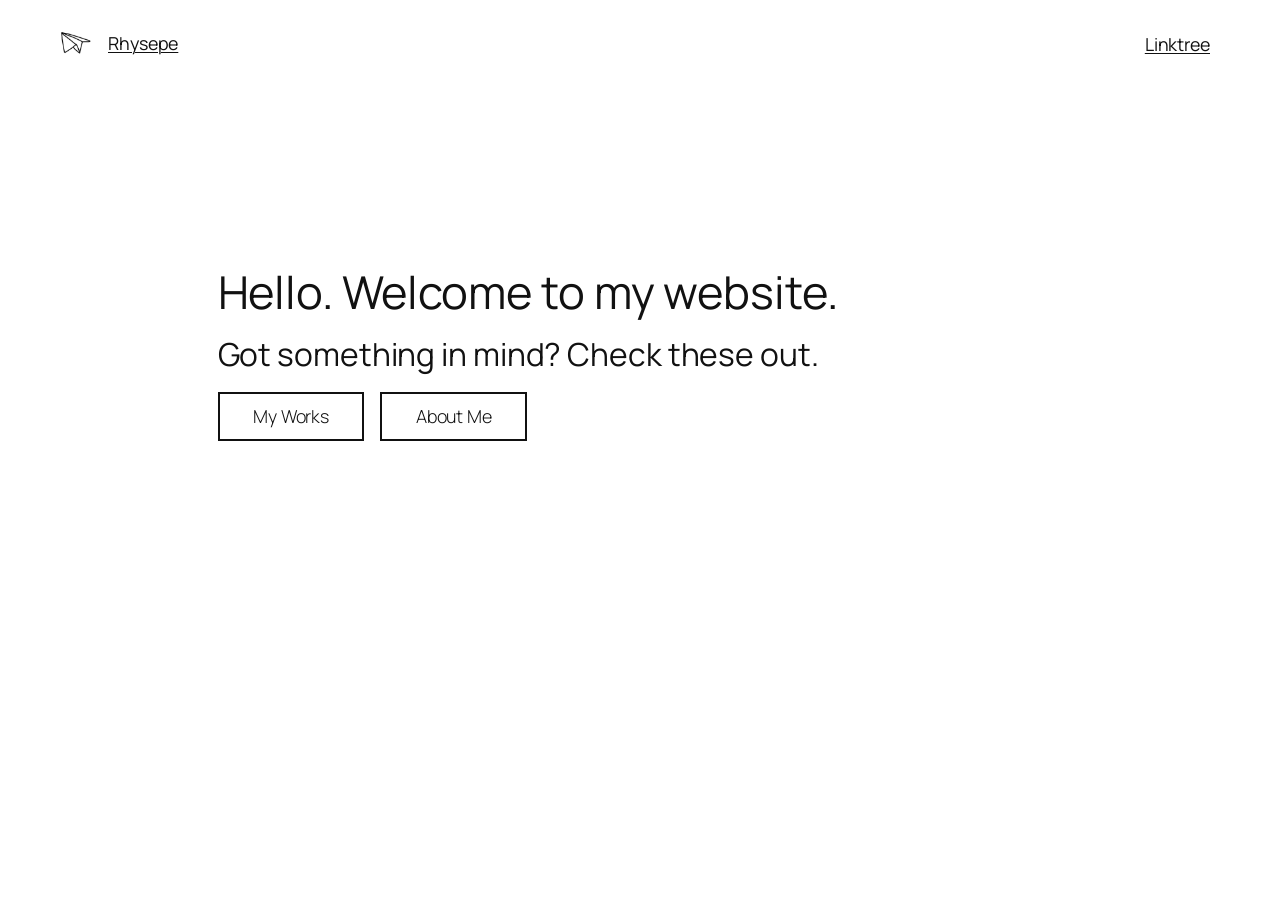
==== commit 9216fbd0: "Layout changes" ====
--- a/index.html
+++ b/index.html
@@ -42,10 +42,23 @@
 /*# sourceURL=/wp-includes/css/dist/block-library/common.min.css */
 </style>
 <style id="global-styles-inline-css">
-:root{--wp--preset--aspect-ratio--square: 1;--wp--preset--aspect-ratio--4-3: 4/3;--wp--preset--aspect-ratio--3-4: 3/4;--wp--preset--aspect-ratio--3-2: 3/2;--wp--preset--aspect-ratio--2-3: 2/3;--wp--preset--aspect-ratio--16-9: 16/9;--wp--preset--aspect-ratio--9-16: 9/16;--wp--preset--color--black: #000000;--wp--preset--color--cyan-bluish-gray: #abb8c3;--wp--preset--color--white: #ffffff;--wp--preset--color--pale-pink: #f78da7;--wp--preset--color--vivid-red: #cf2e2e;--wp--preset--color--luminous-vivid-orange: #ff6900;--wp--preset--color--luminous-vivid-amber: #fcb900;--wp--preset--color--light-green-cyan: #7bdcb5;--wp--preset--color--vivid-green-cyan: #00d084;--wp--preset--color--pale-cyan-blue: #8ed1fc;--wp--preset--color--vivid-cyan-blue: #0693e3;--wp--preset--color--vivid-purple: #9b51e0;--wp--preset--color--base: #FFFFFF;--wp--preset--color--contrast: #111111;--wp--preset--color--accent-1: #FFEE58;--wp--preset--color--accent-2: #F6CFF4;--wp--preset--color--accent-3: #503AA8;--wp--preset--color--accent-4: #686868;--wp--preset--color--accent-5: #FBFAF3;--wp--preset--color--accent-6: color-mix(in srgb, currentColor 20%, transparent);--wp--preset--gradient--vivid-cyan-blue-to-vivid-purple: linear-gradient(135deg,rgb(6,147,227) 0%,rgb(155,81,224) 100%);--wp--preset--gradient--light-green-cyan-to-vivid-green-cyan: linear-gradient(135deg,rgb(122,220,180) 0%,rgb(0,208,130) 100%);--wp--preset--gradient--luminous-vivid-amber-to-luminous-vivid-orange: linear-gradient(135deg,rgb(252,185,0) 0%,rgb(255,105,0) 100%);--wp--preset--gradient--luminous-vivid-orange-to-vivid-red: linear-gradient(135deg,rgb(255,105,0) 0%,rgb(207,46,46) 100%);--wp--preset--gradient--very-light-gray-to-cyan-bluish-gray: linear-gradient(135deg,rgb(238,238,238) 0%,rgb(169,184,195) 100%);--wp--preset--gradient--cool-to-warm-spectrum: linear-gradient(135deg,rgb(74,234,220) 0%,rgb(151,120,209) 20%,rgb(207,42,186) 40%,rgb(238,44,130) 60%,rgb(251,105,98) 80%,rgb(254,248,76) 100%);--wp--preset--gradient--blush-light-purple: linear-gradient(135deg,rgb(255,206,236) 0%,rgb(152,150,240) 100%);--wp--preset--gradient--blush-bordeaux: linear-gradient(135deg,rgb(254,205,165) 0%,rgb(254,45,45) 50%,rgb(107,0,62) 100%);--wp--preset--gradient--luminous-dusk: linear-gradient(135deg,rgb(255,203,112) 0%,rgb(199,81,192) 50%,rgb(65,88,208) 100%);--wp--preset--gradient--pale-ocean: linear-gradient(135deg,rgb(255,245,203) 0%,rgb(182,227,212) 50%,rgb(51,167,181) 100%);--wp--preset--gradient--electric-grass: linear-gradient(135deg,rgb(202,248,128) 0%,rgb(113,206,126) 100%);--wp--preset--gradient--midnight: linear-gradient(135deg,rgb(2,3,129) 0%,rgb(40,116,252) 100%);--wp--preset--font-size--small: 0.875rem;--wp--preset--font-size--medium: clamp(1rem, 1rem + ((1vw - 0.2rem) * 0.196), 1.125rem);--wp--preset--font-size--large: clamp(1.125rem, 1.125rem + ((1vw - 0.2rem) * 0.392), 1.375rem);--wp--preset--font-size--x-large: clamp(1.75rem, 1.75rem + ((1vw - 0.2rem) * 0.392), 2rem);--wp--preset--font-size--xx-large: clamp(2.15rem, 2.15rem + ((1vw - 0.2rem) * 1.333), 3rem);--wp--preset--font-family--manrope: Manrope, sans-serif;--wp--preset--font-family--fira-code: "Fira Code", monospace;--wp--preset--spacing--20: 10px;--wp--preset--spacing--30: 20px;--wp--preset--spacing--40: 30px;--wp--preset--spacing--50: clamp(30px, 5vw, 50px);--wp--preset--spacing--60: clamp(30px, 7vw, 70px);--wp--preset--spacing--70: clamp(50px, 7vw, 90px);--wp--preset--spacing--80: clamp(70px, 10vw, 140px);--wp--preset--shadow--natural: 6px 6px 9px rgba(0, 0, 0, 0.2);--wp--preset--shadow--deep: 12px 12px 50px rgba(0, 0, 0, 0.4);--wp--preset--shadow--sharp: 6px 6px 0px rgba(0, 0, 0, 0.2);--wp--preset--shadow--outlined: 6px 6px 0px -3px rgb(255, 255, 255), 6px 6px rgb(0, 0, 0);--wp--preset--shadow--crisp: 6px 6px 0px rgb(0, 0, 0);}:root { --wp--style--global--content-size: 645px;--wp--style--global--wide-size: 1340px; }:where(body) { margin: 0; }.wp-site-blocks { padding-top: var(--wp--style--root--padding-top); padding-bottom: var(--wp--style--root--padding-bottom); }.has-global-padding { padding-right: var(--wp--style--root--padding-right); padding-left: var(--wp--style--root--padding-left); }.has-global-padding > .alignfull { margin-right: calc(var(--wp--style--root--padding-right) * -1); margin-left: calc(var(--wp--style--root--padding-left) * -1); }.has-global-padding :where(:not(.alignfull.is-layout-flow) > .has-global-padding:not(.wp-block-block, .alignfull)) { padding-right: 0; padding-left: 0; }.has-global-padding :where(:not(.alignfull.is-layout-flow) > .has-global-padding:not(.wp-block-block, .alignfull)) > .alignfull { margin-left: 0; margin-right: 0; }.wp-site-blocks > .alignleft { float: left; margin-right: 2em; }.wp-site-blocks > .alignright { float: right; margin-left: 2em; }.wp-site-blocks > .aligncenter { justify-content: center; margin-left: auto; margin-right: auto; }:where(.wp-site-blocks) > * { margin-block-start: 1.2rem; margin-block-end: 0; }:where(.wp-site-blocks) > :first-child { margin-block-start: 0; }:where(.wp-site-blocks) > :last-child { margin-block-end: 0; }:root { --wp--style--block-gap: 1.2rem; }:root :where(.is-layout-flow) > :first-child{margin-block-start: 0;}:root :where(.is-layout-flow) > :last-child{margin-block-end: 0;}:root :where(.is-layout-flow) > *{margin-block-start: 1.2rem;margin-block-end: 0;}:root :where(.is-layout-constrained) > :first-child{margin-block-start: 0;}:root :where(.is-layout-constrained) > :last-child{margin-block-end: 0;}:root :where(.is-layout-constrained) > *{margin-block-start: 1.2rem;margin-block-end: 0;}:root :where(.is-layout-flex){gap: 1.2rem;}:root :where(.is-layout-grid){gap: 1.2rem;}.is-layout-flow > .alignleft{float: left;margin-inline-start: 0;margin-inline-end: 2em;}.is-layout-flow > .alignright{float: right;margin-inline-start: 2em;margin-inline-end: 0;}.is-layout-flow > .aligncenter{margin-left: auto !important;margin-right: auto !important;}.is-layout-constrained > .alignleft{float: left;margin-inline-start: 0;margin-inline-end: 2em;}.is-layout-constrained > .alignright{float: right;margin-inline-start: 2em;margin-inline-end: 0;}.is-layout-constrained > .aligncenter{margin-left: auto !important;margin-right: auto !important;}.is-layout-constrained > :where(:not(.alignleft):not(.alignright):not(.alignfull)){max-width: var(--wp--style--global--content-size);margin-left: auto !important;margin-right: auto !important;}.is-layout-constrained > .alignwide{max-width: var(--wp--style--global--wide-size);}body .is-layout-flex{display: flex;}.is-layout-flex{flex-wrap: wrap;align-items: center;}.is-layout-flex > :is(*, div){margin: 0;}body .is-layout-grid{display: grid;}.is-layout-grid > :is(*, div){margin: 0;}body{background-color: var(--wp--preset--color--base);color: var(--wp--preset--color--contrast);font-family: var(--wp--preset--font-family--manrope);font-size: var(--wp--preset--font-size--large);font-weight: 300;letter-spacing: -0.1px;line-height: 1.4;--wp--style--root--padding-top: 0px;--wp--style--root--padding-right: var(--wp--preset--spacing--50);--wp--style--root--padding-bottom: 0px;--wp--style--root--padding-left: var(--wp--preset--spacing--50);}a:where(:not(.wp-element-button)){color: currentColor;text-decoration: underline;}:root :where(a:where(:not(.wp-element-button)):hover){text-decoration: none;}h1, h2, h3, h4, h5, h6{font-weight: 400;letter-spacing: -0.1px;line-height: 1.125;}h1{font-size: var(--wp--preset--font-size--xx-large);}h2{font-size: var(--wp--preset--font-size--x-large);}h3{font-size: var(--wp--preset--font-size--large);}h4{font-size: var(--wp--preset--font-size--medium);}h5{font-size: var(--wp--preset--font-size--small);letter-spacing: 0.5px;}h6{font-size: var(--wp--preset--font-size--small);font-weight: 700;letter-spacing: 1.4px;text-transform: uppercase;}:root :where(.wp-element-button, .wp-block-button__link){background-color: var(--wp--preset--color--contrast);border-width: 0;color: var(--wp--preset--color--base);font-family: inherit;font-size: var(--wp--preset--font-size--medium);font-style: inherit;font-weight: inherit;letter-spacing: inherit;line-height: inherit;padding-top: 1rem;padding-right: 2.25rem;padding-bottom: 1rem;padding-left: 2.25rem;text-decoration: none;text-transform: inherit;}:root :where(.wp-element-button:hover, .wp-block-button__link:hover){background-color: color-mix(in srgb, var(--wp--preset--color--contrast) 85%, transparent);border-color: transparent;color: var(--wp--preset--color--base);}:root :where(.wp-element-button:focus, .wp-block-button__link:focus){outline-color: var(--wp--preset--color--accent-4);outline-offset: 2px;}:root :where(.wp-element-caption, .wp-block-audio figcaption, .wp-block-embed figcaption, .wp-block-gallery figcaption, .wp-block-image figcaption, .wp-block-table figcaption, .wp-block-video figcaption){font-size: var(--wp--preset--font-size--small);line-height: 1.4;}.has-black-color{color: var(--wp--preset--color--black) !important;}.has-cyan-bluish-gray-color{color: var(--wp--preset--color--cyan-bluish-gray) !important;}.has-white-color{color: var(--wp--preset--color--white) !important;}.has-pale-pink-color{color: var(--wp--preset--color--pale-pink) !important;}.has-vivid-red-color{color: var(--wp--preset--color--vivid-red) !important;}.has-luminous-vivid-orange-color{color: var(--wp--preset--color--luminous-vivid-orange) !important;}.has-luminous-vivid-amber-color{color: var(--wp--preset--color--luminous-vivid-amber) !important;}.has-light-green-cyan-color{color: var(--wp--preset--color--light-green-cyan) !important;}.has-vivid-green-cyan-color{color: var(--wp--preset--color--vivid-green-cyan) !important;}.has-pale-cyan-blue-color{color: var(--wp--preset--color--pale-cyan-blue) !important;}.has-vivid-cyan-blue-color{color: var(--wp--preset--color--vivid-cyan-blue) !important;}.has-vivid-purple-color{color: var(--wp--preset--color--vivid-purple) !important;}.has-base-color{color: var(--wp--preset--color--base) !important;}.has-contrast-color{color: var(--wp--preset--color--contrast) !important;}.has-accent-1-color{color: var(--wp--preset--color--accent-1) !important;}.has-accent-2-color{color: var(--wp--preset--color--accent-2) !important;}.has-accent-3-color{color: var(--wp--preset--color--accent-3) !important;}.has-accent-4-color{color: var(--wp--preset--color--accent-4) !important;}.has-accent-5-color{color: var(--wp--preset--color--accent-5) !important;}.has-accent-6-color{color: var(--wp--preset--color--accent-6) !important;}.has-black-background-color{background-color: var(--wp--preset--color--black) !important;}.has-cyan-bluish-gray-background-color{background-color: var(--wp--preset--color--cyan-bluish-gray) !important;}.has-white-background-color{background-color: var(--wp--preset--color--white) !important;}.has-pale-pink-background-color{background-color: var(--wp--preset--color--pale-pink) !important;}.has-vivid-red-background-color{background-color: var(--wp--preset--color--vivid-red) !important;}.has-luminous-vivid-orange-background-color{background-color: var(--wp--preset--color--luminous-vivid-orange) !important;}.has-luminous-vivid-amber-background-color{background-color: var(--wp--preset--color--luminous-vivid-amber) !important;}.has-light-green-cyan-background-color{background-color: var(--wp--preset--color--light-green-cyan) !important;}.has-vivid-green-cyan-background-color{background-color: var(--wp--preset--color--vivid-green-cyan) !important;}.has-pale-cyan-blue-background-color{background-color: var(--wp--preset--color--pale-cyan-blue) !important;}.has-vivid-cyan-blue-background-color{background-color: var(--wp--preset--color--vivid-cyan-blue) !important;}.has-vivid-purple-background-color{background-color: var(--wp--preset--color--vivid-purple) !important;}.has-base-background-color{background-color: var(--wp--preset--color--base) !important;}.has-contrast-background-color{background-color: var(--wp--preset--color--contrast) !important;}.has-accent-1-background-color{background-color: var(--wp--preset--color--accent-1) !important;}.has-accent-2-background-color{background-color: var(--wp--preset--color--accent-2) !important;}.has-accent-3-background-color{background-color: var(--wp--preset--color--accent-3) !important;}.has-accent-4-background-color{background-color: var(--wp--preset--color--accent-4) !important;}.has-accent-5-background-color{background-color: var(--wp--preset--color--accent-5) !important;}.has-accent-6-background-color{background-color: var(--wp--preset--color--accent-6) !important;}.has-black-border-color{border-color: var(--wp--preset--color--black) !important;}.has-cyan-bluish-gray-border-color{border-color: var(--wp--preset--color--cyan-bluish-gray) !important;}.has-white-border-color{border-color: var(--wp--preset--color--white) !important;}.has-pale-pink-border-color{border-color: var(--wp--preset--color--pale-pink) !important;}.has-vivid-red-border-color{border-color: var(--wp--preset--color--vivid-red) !important;}.has-luminous-vivid-orange-border-color{border-color: var(--wp--preset--color--luminous-vivid-orange) !important;}.has-luminous-vivid-amber-border-color{border-color: var(--wp--preset--color--luminous-vivid-amber) !important;}.has-light-green-cyan-border-color{border-color: var(--wp--preset--color--light-green-cyan) !important;}.has-vivid-green-cyan-border-color{border-color: var(--wp--preset--color--vivid-green-cyan) !important;}.has-pale-cyan-blue-border-color{border-color: var(--wp--preset--color--pale-cyan-blue) !important;}.has-vivid-cyan-blue-border-color{border-color: var(--wp--preset--color--vivid-cyan-blue) !important;}.has-vivid-purple-border-color{border-color: var(--wp--preset--color--vivid-purple) !important;}.has-base-border-color{border-color: var(--wp--preset--color--base) !important;}.has-contrast-border-color{border-color: var(--wp--preset--color--contrast) !important;}.has-accent-1-border-color{border-color: var(--wp--preset--color--accent-1) !important;}.has-accent-2-border-color{border-color: var(--wp--preset--color--accent-2) !important;}.has-accent-3-border-color{border-color: var(--wp--preset--color--accent-3) !important;}.has-accent-4-border-color{border-color: var(--wp--preset--color--accent-4) !important;}.has-accent-5-border-color{border-color: var(--wp--preset--color--accent-5) !important;}.has-accent-6-border-color{border-color: var(--wp--preset--color--accent-6) !important;}.has-vivid-cyan-blue-to-vivid-purple-gradient-background{background: var(--wp--preset--gradient--vivid-cyan-blue-to-vivid-purple) !important;}.has-light-green-cyan-to-vivid-green-cyan-gradient-background{background: var(--wp--preset--gradient--light-green-cyan-to-vivid-green-cyan) !important;}.has-luminous-vivid-amber-to-luminous-vivid-orange-gradient-background{background: var(--wp--preset--gradient--luminous-vivid-amber-to-luminous-vivid-orange) !important;}.has-luminous-vivid-orange-to-vivid-red-gradient-background{background: var(--wp--preset--gradient--luminous-vivid-orange-to-vivid-red) !important;}.has-very-light-gray-to-cyan-bluish-gray-gradient-background{background: var(--wp--preset--gradient--very-light-gray-to-cyan-bluish-gray) !important;}.has-cool-to-warm-spectrum-gradient-background{background: var(--wp--preset--gradient--cool-to-warm-spectrum) !important;}.has-blush-light-purple-gradient-background{background: var(--wp--preset--gradient--blush-light-purple) !important;}.has-blush-bordeaux-gradient-background{background: var(--wp--preset--gradient--blush-bordeaux) !important;}.has-luminous-dusk-gradient-background{background: var(--wp--preset--gradient--luminous-dusk) !important;}.has-pale-ocean-gradient-background{background: var(--wp--preset--gradient--pale-ocean) !important;}.has-electric-grass-gradient-background{background: var(--wp--preset--gradient--electric-grass) !important;}.has-midnight-gradient-background{background: var(--wp--preset--gradient--midnight) !important;}.has-small-font-size{font-size: var(--wp--preset--font-size--small) !important;}.has-medium-font-size{font-size: var(--wp--preset--font-size--medium) !important;}.has-large-font-size{font-size: var(--wp--preset--font-size--large) !important;}.has-x-large-font-size{font-size: var(--wp--preset--font-size--x-large) !important;}.has-xx-large-font-size{font-size: var(--wp--preset--font-size--xx-large) !important;}.has-manrope-font-family{font-family: var(--wp--preset--font-family--manrope) !important;}.has-fira-code-font-family{font-family: var(--wp--preset--font-family--fira-code) !important;}/* justify text alignment */
+:root{--wp--preset--aspect-ratio--square: 1;--wp--preset--aspect-ratio--4-3: 4/3;--wp--preset--aspect-ratio--3-4: 3/4;--wp--preset--aspect-ratio--3-2: 3/2;--wp--preset--aspect-ratio--2-3: 2/3;--wp--preset--aspect-ratio--16-9: 16/9;--wp--preset--aspect-ratio--9-16: 9/16;--wp--preset--color--black: #000000;--wp--preset--color--cyan-bluish-gray: #abb8c3;--wp--preset--color--white: #ffffff;--wp--preset--color--pale-pink: #f78da7;--wp--preset--color--vivid-red: #cf2e2e;--wp--preset--color--luminous-vivid-orange: #ff6900;--wp--preset--color--luminous-vivid-amber: #fcb900;--wp--preset--color--light-green-cyan: #7bdcb5;--wp--preset--color--vivid-green-cyan: #00d084;--wp--preset--color--pale-cyan-blue: #8ed1fc;--wp--preset--color--vivid-cyan-blue: #0693e3;--wp--preset--color--vivid-purple: #9b51e0;--wp--preset--color--base: #FFFFFF;--wp--preset--color--contrast: #111111;--wp--preset--color--accent-1: #FFEE58;--wp--preset--color--accent-2: #F6CFF4;--wp--preset--color--accent-3: #503AA8;--wp--preset--color--accent-4: #686868;--wp--preset--color--accent-5: #FBFAF3;--wp--preset--color--accent-6: color-mix(in srgb, currentColor 20%, transparent);--wp--preset--gradient--vivid-cyan-blue-to-vivid-purple: linear-gradient(135deg,rgb(6,147,227) 0%,rgb(155,81,224) 100%);--wp--preset--gradient--light-green-cyan-to-vivid-green-cyan: linear-gradient(135deg,rgb(122,220,180) 0%,rgb(0,208,130) 100%);--wp--preset--gradient--luminous-vivid-amber-to-luminous-vivid-orange: linear-gradient(135deg,rgb(252,185,0) 0%,rgb(255,105,0) 100%);--wp--preset--gradient--luminous-vivid-orange-to-vivid-red: linear-gradient(135deg,rgb(255,105,0) 0%,rgb(207,46,46) 100%);--wp--preset--gradient--very-light-gray-to-cyan-bluish-gray: linear-gradient(135deg,rgb(238,238,238) 0%,rgb(169,184,195) 100%);--wp--preset--gradient--cool-to-warm-spectrum: linear-gradient(135deg,rgb(74,234,220) 0%,rgb(151,120,209) 20%,rgb(207,42,186) 40%,rgb(238,44,130) 60%,rgb(251,105,98) 80%,rgb(254,248,76) 100%);--wp--preset--gradient--blush-light-purple: linear-gradient(135deg,rgb(255,206,236) 0%,rgb(152,150,240) 100%);--wp--preset--gradient--blush-bordeaux: linear-gradient(135deg,rgb(254,205,165) 0%,rgb(254,45,45) 50%,rgb(107,0,62) 100%);--wp--preset--gradient--luminous-dusk: linear-gradient(135deg,rgb(255,203,112) 0%,rgb(199,81,192) 50%,rgb(65,88,208) 100%);--wp--preset--gradient--pale-ocean: linear-gradient(135deg,rgb(255,245,203) 0%,rgb(182,227,212) 50%,rgb(51,167,181) 100%);--wp--preset--gradient--electric-grass: linear-gradient(135deg,rgb(202,248,128) 0%,rgb(113,206,126) 100%);--wp--preset--gradient--midnight: linear-gradient(135deg,rgb(2,3,129) 0%,rgb(40,116,252) 100%);--wp--preset--font-size--small: 0.875rem;--wp--preset--font-size--medium: clamp(1rem, 1rem + ((1vw - 0.2rem) * 0.196), 1.125rem);--wp--preset--font-size--large: clamp(1.125rem, 1.125rem + ((1vw - 0.2rem) * 0.392), 1.375rem);--wp--preset--font-size--x-large: clamp(1.75rem, 1.75rem + ((1vw - 0.2rem) * 0.392), 2rem);--wp--preset--font-size--xx-large: clamp(2.15rem, 2.15rem + ((1vw - 0.2rem) * 1.333), 3rem);--wp--preset--font-family--manrope: Manrope, sans-serif;--wp--preset--font-family--fira-code: "Fira Code", monospace;--wp--preset--spacing--20: 10px;--wp--preset--spacing--30: 20px;--wp--preset--spacing--40: 30px;--wp--preset--spacing--50: clamp(30px, 5vw, 50px);--wp--preset--spacing--60: clamp(30px, 7vw, 70px);--wp--preset--spacing--70: clamp(50px, 7vw, 90px);--wp--preset--spacing--80: clamp(70px, 10vw, 140px);--wp--preset--shadow--natural: 6px 6px 9px rgba(0, 0, 0, 0.2);--wp--preset--shadow--deep: 12px 12px 50px rgba(0, 0, 0, 0.4);--wp--preset--shadow--sharp: 6px 6px 0px rgba(0, 0, 0, 0.2);--wp--preset--shadow--outlined: 6px 6px 0px -3px rgb(255, 255, 255), 6px 6px rgb(0, 0, 0);--wp--preset--shadow--crisp: 6px 6px 0px rgb(0, 0, 0);}:root { --wp--style--global--content-size: 645px;--wp--style--global--wide-size: 1340px; }:where(body) { margin: 0; }.wp-site-blocks { padding-top: var(--wp--style--root--padding-top); padding-bottom: var(--wp--style--root--padding-bottom); }.has-global-padding { padding-right: var(--wp--style--root--padding-right); padding-left: var(--wp--style--root--padding-left); }.has-global-padding > .alignfull { margin-right: calc(var(--wp--style--root--padding-right) * -1); margin-left: calc(var(--wp--style--root--padding-left) * -1); }.has-global-padding :where(:not(.alignfull.is-layout-flow) > .has-global-padding:not(.wp-block-block, .alignfull)) { padding-right: 0; padding-left: 0; }.has-global-padding :where(:not(.alignfull.is-layout-flow) > .has-global-padding:not(.wp-block-block, .alignfull)) > .alignfull { margin-left: 0; margin-right: 0; }.wp-site-blocks > .alignleft { float: left; margin-right: 2em; }.wp-site-blocks > .alignright { float: right; margin-left: 2em; }.wp-site-blocks > .aligncenter { justify-content: center; margin-left: auto; margin-right: auto; }:where(.wp-site-blocks) > * { margin-block-start: 1.2rem; margin-block-end: 0; }:where(.wp-site-blocks) > :first-child { margin-block-start: 0; }:where(.wp-site-blocks) > :last-child { margin-block-end: 0; }:root { --wp--style--block-gap: 1.2rem; }:root :where(.is-layout-flow) > :first-child{margin-block-start: 0;}:root :where(.is-layout-flow) > :last-child{margin-block-end: 0;}:root :where(.is-layout-flow) > *{margin-block-start: 1.2rem;margin-block-end: 0;}:root :where(.is-layout-constrained) > :first-child{margin-block-start: 0;}:root :where(.is-layout-constrained) > :last-child{margin-block-end: 0;}:root :where(.is-layout-constrained) > *{margin-block-start: 1.2rem;margin-block-end: 0;}:root :where(.is-layout-flex){gap: 1.2rem;}:root :where(.is-layout-grid){gap: 1.2rem;}.is-layout-flow > .alignleft{float: left;margin-inline-start: 0;margin-inline-end: 2em;}.is-layout-flow > .alignright{float: right;margin-inline-start: 2em;margin-inline-end: 0;}.is-layout-flow > .aligncenter{margin-left: auto !important;margin-right: auto !important;}.is-layout-constrained > .alignleft{float: left;margin-inline-start: 0;margin-inline-end: 2em;}.is-layout-constrained > .alignright{float: right;margin-inline-start: 2em;margin-inline-end: 0;}.is-layout-constrained > .aligncenter{margin-left: auto !important;margin-right: auto !important;}.is-layout-constrained > :where(:not(.alignleft):not(.alignright):not(.alignfull)){max-width: var(--wp--style--global--content-size);margin-left: auto !important;margin-right: auto !important;}.is-layout-constrained > .alignwide{max-width: var(--wp--style--global--wide-size);}body .is-layout-flex{display: flex;}.is-layout-flex{flex-wrap: wrap;align-items: center;}.is-layout-flex > :is(*, div){margin: 0;}body .is-layout-grid{display: grid;}.is-layout-grid > :is(*, div){margin: 0;}body{background-color: var(--wp--preset--color--base);color: var(--wp--preset--color--contrast);font-family: var(--wp--preset--font-family--manrope);font-size: var(--wp--preset--font-size--large);font-weight: 300;letter-spacing: -0.1px;line-height: 1.4;--wp--style--root--padding-top: 0px;--wp--style--root--padding-right: var(--wp--preset--spacing--50);--wp--style--root--padding-bottom: 0px;--wp--style--root--padding-left: var(--wp--preset--spacing--50);}a:where(:not(.wp-element-button)){color: currentColor;text-decoration: underline;}:root :where(a:where(:not(.wp-element-button)):hover){text-decoration: none;}h1, h2, h3, h4, h5, h6{font-weight: 400;letter-spacing: -0.1px;line-height: 1.125;}h1{font-size: var(--wp--preset--font-size--xx-large);}h2{font-size: var(--wp--preset--font-size--x-large);}h3{font-size: var(--wp--preset--font-size--large);}h4{font-size: var(--wp--preset--font-size--medium);}h5{font-size: var(--wp--preset--font-size--small);letter-spacing: 0.5px;}h6{font-size: var(--wp--preset--font-size--small);font-weight: 700;letter-spacing: 1.4px;text-transform: uppercase;}:root :where(.wp-element-button, .wp-block-button__link){background-color: var(--wp--preset--color--contrast);border-width: 0;color: var(--wp--preset--color--base);font-family: inherit;font-size: var(--wp--preset--font-size--medium);font-style: inherit;font-weight: inherit;letter-spacing: inherit;line-height: inherit;padding-top: 1rem;padding-right: 2.25rem;padding-bottom: 1rem;padding-left: 2.25rem;text-decoration: none;text-transform: inherit;}:root :where(.wp-element-button:hover, .wp-block-button__link:hover){background-color: color-mix(in srgb, var(--wp--preset--color--contrast) 85%, transparent);border-color: transparent;color: var(--wp--preset--color--base);}:root :where(.wp-element-button:focus, .wp-block-button__link:focus){outline-color: var(--wp--preset--color--accent-4);outline-offset: 2px;}:root :where(.wp-element-caption, .wp-block-audio figcaption, .wp-block-embed figcaption, .wp-block-gallery figcaption, .wp-block-image figcaption, .wp-block-table figcaption, .wp-block-video figcaption){font-size: var(--wp--preset--font-size--small);line-height: 1.4;}.has-black-color{color: var(--wp--preset--color--black) !important;}.has-cyan-bluish-gray-color{color: var(--wp--preset--color--cyan-bluish-gray) !important;}.has-white-color{color: var(--wp--preset--color--white) !important;}.has-pale-pink-color{color: var(--wp--preset--color--pale-pink) !important;}.has-vivid-red-color{color: var(--wp--preset--color--vivid-red) !important;}.has-luminous-vivid-orange-color{color: var(--wp--preset--color--luminous-vivid-orange) !important;}.has-luminous-vivid-amber-color{color: var(--wp--preset--color--luminous-vivid-amber) !important;}.has-light-green-cyan-color{color: var(--wp--preset--color--light-green-cyan) !important;}.has-vivid-green-cyan-color{color: var(--wp--preset--color--vivid-green-cyan) !important;}.has-pale-cyan-blue-color{color: var(--wp--preset--color--pale-cyan-blue) !important;}.has-vivid-cyan-blue-color{color: var(--wp--preset--color--vivid-cyan-blue) !important;}.has-vivid-purple-color{color: var(--wp--preset--color--vivid-purple) !important;}.has-base-color{color: var(--wp--preset--color--base) !important;}.has-contrast-color{color: var(--wp--preset--color--contrast) !important;}.has-accent-1-color{color: var(--wp--preset--color--accent-1) !important;}.has-accent-2-color{color: var(--wp--preset--color--accent-2) !important;}.has-accent-3-color{color: var(--wp--preset--color--accent-3) !important;}.has-accent-4-color{color: var(--wp--preset--color--accent-4) !important;}.has-accent-5-color{color: var(--wp--preset--color--accent-5) !important;}.has-accent-6-color{color: var(--wp--preset--color--accent-6) !important;}.has-black-background-color{background-color: var(--wp--preset--color--black) !important;}.has-cyan-bluish-gray-background-color{background-color: var(--wp--preset--color--cyan-bluish-gray) !important;}.has-white-background-color{background-color: var(--wp--preset--color--white) !important;}.has-pale-pink-background-color{background-color: var(--wp--preset--color--pale-pink) !important;}.has-vivid-red-background-color{background-color: var(--wp--preset--color--vivid-red) !important;}.has-luminous-vivid-orange-background-color{background-color: var(--wp--preset--color--luminous-vivid-orange) !important;}.has-luminous-vivid-amber-background-color{background-color: var(--wp--preset--color--luminous-vivid-amber) !important;}.has-light-green-cyan-background-color{background-color: var(--wp--preset--color--light-green-cyan) !important;}.has-vivid-green-cyan-background-color{background-color: var(--wp--preset--color--vivid-green-cyan) !important;}.has-pale-cyan-blue-background-color{background-color: var(--wp--preset--color--pale-cyan-blue) !important;}.has-vivid-cyan-blue-background-color{background-color: var(--wp--preset--color--vivid-cyan-blue) !important;}.has-vivid-purple-background-color{background-color: var(--wp--preset--color--vivid-purple) !important;}.has-base-background-color{background-color: var(--wp--preset--color--base) !important;}.has-contrast-background-color{background-color: var(--wp--preset--color--contrast) !important;}.has-accent-1-background-color{background-color: var(--wp--preset--color--accent-1) !important;}.has-accent-2-background-color{background-color: var(--wp--preset--color--accent-2) !important;}.has-accent-3-background-color{background-color: var(--wp--preset--color--accent-3) !important;}.has-accent-4-background-color{background-color: var(--wp--preset--color--accent-4) !important;}.has-accent-5-background-color{background-color: var(--wp--preset--color--accent-5) !important;}.has-accent-6-background-color{background-color: var(--wp--preset--color--accent-6) !important;}.has-black-border-color{border-color: var(--wp--preset--color--black) !important;}.has-cyan-bluish-gray-border-color{border-color: var(--wp--preset--color--cyan-bluish-gray) !important;}.has-white-border-color{border-color: var(--wp--preset--color--white) !important;}.has-pale-pink-border-color{border-color: var(--wp--preset--color--pale-pink) !important;}.has-vivid-red-border-color{border-color: var(--wp--preset--color--vivid-red) !important;}.has-luminous-vivid-orange-border-color{border-color: var(--wp--preset--color--luminous-vivid-orange) !important;}.has-luminous-vivid-amber-border-color{border-color: var(--wp--preset--color--luminous-vivid-amber) !important;}.has-light-green-cyan-border-color{border-color: var(--wp--preset--color--light-green-cyan) !important;}.has-vivid-green-cyan-border-color{border-color: var(--wp--preset--color--vivid-green-cyan) !important;}.has-pale-cyan-blue-border-color{border-color: var(--wp--preset--color--pale-cyan-blue) !important;}.has-vivid-cyan-blue-border-color{border-color: var(--wp--preset--color--vivid-cyan-blue) !important;}.has-vivid-purple-border-color{border-color: var(--wp--preset--color--vivid-purple) !important;}.has-base-border-color{border-color: var(--wp--preset--color--base) !important;}.has-contrast-border-color{border-color: var(--wp--preset--color--contrast) !important;}.has-accent-1-border-color{border-color: var(--wp--preset--color--accent-1) !important;}.has-accent-2-border-color{border-color: var(--wp--preset--color--accent-2) !important;}.has-accent-3-border-color{border-color: var(--wp--preset--color--accent-3) !important;}.has-accent-4-border-color{border-color: var(--wp--preset--color--accent-4) !important;}.has-accent-5-border-color{border-color: var(--wp--preset--color--accent-5) !important;}.has-accent-6-border-color{border-color: var(--wp--preset--color--accent-6) !important;}.has-vivid-cyan-blue-to-vivid-purple-gradient-background{background: var(--wp--preset--gradient--vivid-cyan-blue-to-vivid-purple) !important;}.has-light-green-cyan-to-vivid-green-cyan-gradient-background{background: var(--wp--preset--gradient--light-green-cyan-to-vivid-green-cyan) !important;}.has-luminous-vivid-amber-to-luminous-vivid-orange-gradient-background{background: var(--wp--preset--gradient--luminous-vivid-amber-to-luminous-vivid-orange) !important;}.has-luminous-vivid-orange-to-vivid-red-gradient-background{background: var(--wp--preset--gradient--luminous-vivid-orange-to-vivid-red) !important;}.has-very-light-gray-to-cyan-bluish-gray-gradient-background{background: var(--wp--preset--gradient--very-light-gray-to-cyan-bluish-gray) !important;}.has-cool-to-warm-spectrum-gradient-background{background: var(--wp--preset--gradient--cool-to-warm-spectrum) !important;}.has-blush-light-purple-gradient-background{background: var(--wp--preset--gradient--blush-light-purple) !important;}.has-blush-bordeaux-gradient-background{background: var(--wp--preset--gradient--blush-bordeaux) !important;}.has-luminous-dusk-gradient-background{background: var(--wp--preset--gradient--luminous-dusk) !important;}.has-pale-ocean-gradient-background{background: var(--wp--preset--gradient--pale-ocean) !important;}.has-electric-grass-gradient-background{background: var(--wp--preset--gradient--electric-grass) !important;}.has-midnight-gradient-background{background: var(--wp--preset--gradient--midnight) !important;}.has-small-font-size{font-size: var(--wp--preset--font-size--small) !important;}.has-medium-font-size{font-size: var(--wp--preset--font-size--medium) !important;}.has-large-font-size{font-size: var(--wp--preset--font-size--large) !important;}.has-x-large-font-size{font-size: var(--wp--preset--font-size--x-large) !important;}.has-xx-large-font-size{font-size: var(--wp--preset--font-size--xx-large) !important;}.has-manrope-font-family{font-family: var(--wp--preset--font-family--manrope) !important;}.has-fira-code-font-family{font-family: var(--wp--preset--font-family--fira-code) !important;}/* set page wrapper min height */
+.wp-site-blocks {
+display: flex !important;
+flex-direction: column !important;
+min-height: 100vh !important;
+}
+
+/* make content block fill page */
+.main-content {
+flex: 1 !important;
+}
+
+/* justify text alignment */
 p {
 text-align: justify;
 }
+
 /* fade in commands */
 @keyframes fadeInUp {
 from {
@@ -69,7 +82,24 @@
 .fade-in-up-delay-9 { animation: fadeInUp 0.8s ease 1.6s forwards; opacity: 0; }
 .fade-in-up-delay-10 { animation: fadeInUp 0.8s ease 1.8s forwards; opacity: 0; }
 
+/* Tablet layout */
+@media (max-width: 1440px) {
+/* About me page */
+/* Reconfigure content padding */
+.content-tablet-padding {
+padding-left: 1rem !important;
+padding-right: 1rem !important;
+}
+
+/* Reset content alignment */
+.align-tablet-content {
+align-items: flex-start !important;
+}
+}
+
 /* Mobile layout */
+@media (max-width: 768px) {
+
 /* Mobile Buttons */
 .wp-block-button {
 width: 130px !important;
@@ -79,7 +109,6 @@
 }
 
 /* Home page */
-@media (max-width: 768px) {
 .mobile-header {
 padding-left: 1.2rem !important;
 padding-right: 1.3rem !important;
@@ -104,7 +133,7 @@
 padding-bottom: 0 important;
 }
 
-/* Other works page */
+/* My works page */
 /* Center empty message */
 .mobile-center-text {
 text-align: center !important;
@@ -189,10 +218,10 @@
 
 <body class="home wp-singular page-template page-template-main-page page page-id-27 wp-embed-responsive wp-theme-twentytwentyfive">
 
-<div class="wp-site-blocks">
+<div class="wp-site-blocks"><div class="wp-block-template-part">
 <div class="wp-block-group is-style-default mobile-header has-base-background-color has-background is-horizontal is-content-justification-space-between is-nowrap is-layout-flex wp-container-core-group-is-layout-28f5d25a wp-block-group-is-layout-flex wp-container-2 is-position-sticky" style="border-style:none;border-width:0px;padding-top:var(--wp--preset--spacing--30);padding-right:var(--wp--preset--spacing--50);padding-bottom:var(--wp--preset--spacing--30);padding-left:var(--wp--preset--spacing--50)">
 <div class="wp-block-group is-nowrap is-layout-flex wp-container-core-group-is-layout-460ae1cf wp-block-group-is-layout-flex" style="padding-right:0;padding-left:0">
-<figure class="wp-block-image size-thumbnail is-resized"><a href="https://rhysepe.github.io/"><img width="150" height="150" src="https://rhysepe.github.io/wp-content/uploads/2026/05/mint-logo-150x150.png" alt="" class="wp-image-6" style="object-fit:cover;width:48px;height:auto" srcset="https://rhysepe.github.io/wp-content/uploads/2026/05/mint-logo-150x150.png 150w, https://rhysepe.github.io/wp-content/uploads/2026/05/mint-logo.png 224w" sizes="(max-width: 150px) 100vw, 150px"></a></figure>
+<figure class="wp-block-image size-thumbnail is-resized"><a href="https://rhysepe.github.io/"><img decoding="async" width="150" height="150" src="https://rhysepe.github.io/wp-content/uploads/2026/05/mint-logo-150x150.png" alt="" class="wp-image-6" style="object-fit:cover;width:48px;height:auto" srcset="https://rhysepe.github.io/wp-content/uploads/2026/05/mint-logo-150x150.png 150w, https://rhysepe.github.io/wp-content/uploads/2026/05/mint-logo.png 224w" sizes="(max-width: 150px) 100vw, 150px"></a></figure>
 
 
 
@@ -201,9 +230,9 @@
 
 
 
-<h2 class="wp-block-heading has-medium-font-size" style="padding-top:0;padding-right:var(--wp--preset--spacing--30);padding-bottom:0;padding-left:var(--wp--preset--spacing--30)"><a href="https://rhysepe.github.io/other-works/" data-type="page" data-id="170">Other Works</a></h2>
-</div>
-
+<h2 class="wp-block-heading has-medium-font-size" style="padding-top:0;padding-right:var(--wp--preset--spacing--30);padding-bottom:0;padding-left:var(--wp--preset--spacing--30)"><a href="https://linktr.ee/rhysepe" data-type="link" data-id="https://linktr.ee/rhysepe">Linktree</a></h2>
+</div>
+</div>
 
 <div style="border-top-left-radius:0px;border-top-right-radius:0px;border-bottom-left-radius:0px;border-bottom-right-radius:0px; padding-right:var(--wp--preset--spacing--70);padding-left:var(--wp--preset--spacing--70);padding-top:var(--wp--preset--spacing--70);padding-bottom:var(--wp--preset--spacing--70);" class="entry-content wp-block-post-content is-layout-flow wp-container-core-post-content-is-layout-06ff697d wp-block-post-content-is-layout-flow">
 <div class="wp-block-group fade-in-up mobile-page-content has-global-padding is-content-justification-left is-layout-constrained wp-container-core-group-is-layout-e1b53676 wp-block-group-is-layout-constrained" style="padding-top:var(--wp--preset--spacing--60);padding-right:var(--wp--preset--spacing--80);padding-bottom:var(--wp--preset--spacing--60);padding-left:var(--wp--preset--spacing--80)">
@@ -211,12 +240,12 @@
 
 
 
-<h2 class="wp-block-heading fade-in-up-delay-2 has-x-large-font-size">Got something in mind?</h2>
+<h2 class="wp-block-heading fade-in-up-delay-2 has-x-large-font-size">Got something in mind? Check these out.</h2>
 
 
 
 <div class="wp-block-buttons is-layout-flex wp-block-buttons-is-layout-flex">
-<div class="wp-block-button has-custom-width wp-block-button__width-25 is-style-outline fade-in-up-delay-3 is-style-outline--3"><a class="wp-block-button__link wp-element-button" href="https://linktr.ee/rhysepe" style="border-width:2px;border-top-left-radius:0px;border-top-right-radius:0px;border-bottom-left-radius:0px;border-bottom-right-radius:0px;padding-top:var(--wp--preset--spacing--20);padding-right:0;padding-bottom:var(--wp--preset--spacing--20);padding-left:0">Linktree</a></div>
+<div class="wp-block-button has-custom-width wp-block-button__width-25 is-style-outline fade-in-up-delay-3 is-style-outline--3"><a class="wp-block-button__link wp-element-button" href="https://rhysepe.github.io/my-works/" style="border-width:2px;border-top-left-radius:0px;border-top-right-radius:0px;border-bottom-left-radius:0px;border-bottom-right-radius:0px;padding-top:var(--wp--preset--spacing--20);padding-right:0;padding-bottom:var(--wp--preset--spacing--20);padding-left:0">My Works</a></div>
 
 
 
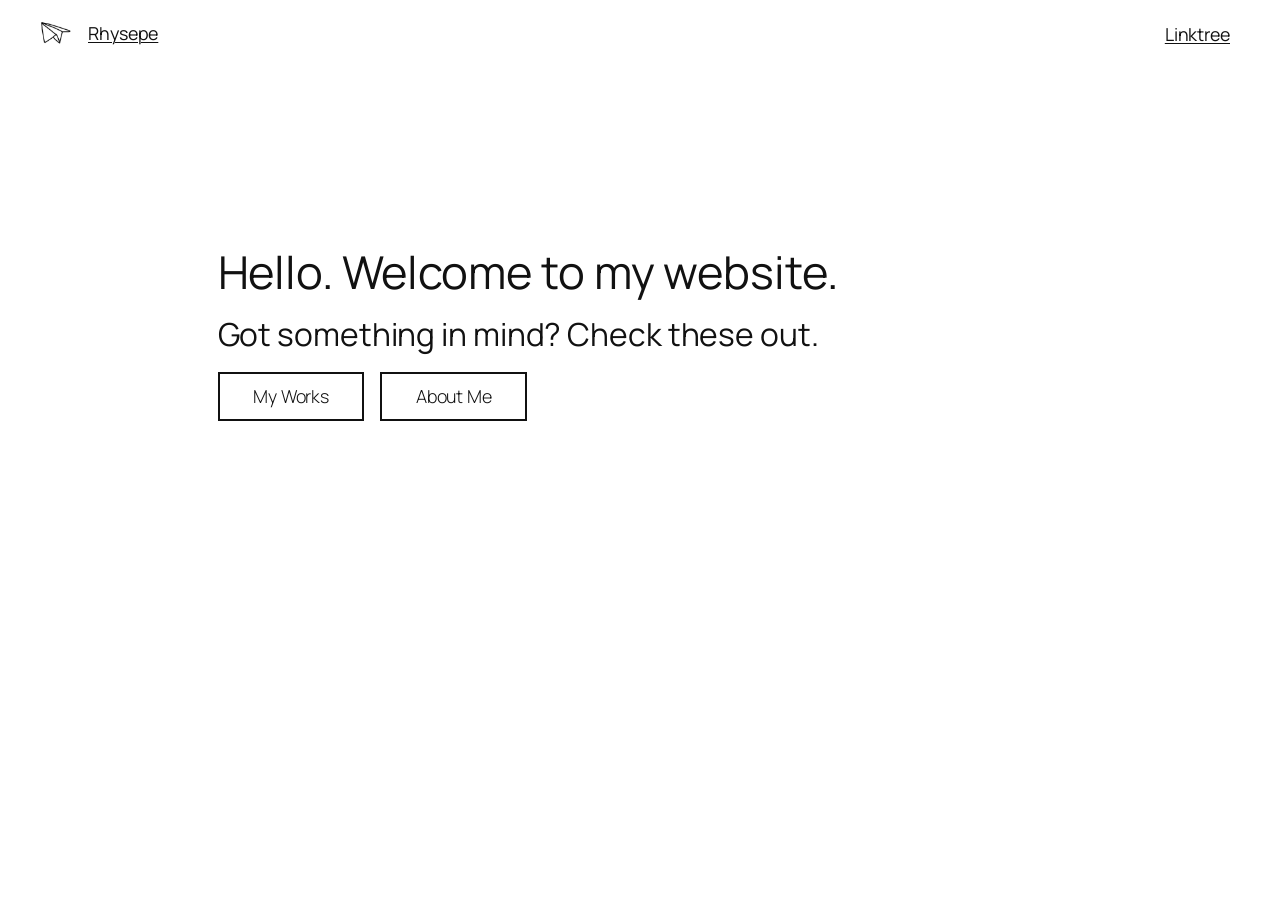
==== commit 0db64f9c: "Layout changes and grammar fixes. Removed game gif" ====
--- a/index.html
+++ b/index.html
@@ -42,11 +42,16 @@
 /*# sourceURL=/wp-includes/css/dist/block-library/common.min.css */
 </style>
 <style id="global-styles-inline-css">
-:root{--wp--preset--aspect-ratio--square: 1;--wp--preset--aspect-ratio--4-3: 4/3;--wp--preset--aspect-ratio--3-4: 3/4;--wp--preset--aspect-ratio--3-2: 3/2;--wp--preset--aspect-ratio--2-3: 2/3;--wp--preset--aspect-ratio--16-9: 16/9;--wp--preset--aspect-ratio--9-16: 9/16;--wp--preset--color--black: #000000;--wp--preset--color--cyan-bluish-gray: #abb8c3;--wp--preset--color--white: #ffffff;--wp--preset--color--pale-pink: #f78da7;--wp--preset--color--vivid-red: #cf2e2e;--wp--preset--color--luminous-vivid-orange: #ff6900;--wp--preset--color--luminous-vivid-amber: #fcb900;--wp--preset--color--light-green-cyan: #7bdcb5;--wp--preset--color--vivid-green-cyan: #00d084;--wp--preset--color--pale-cyan-blue: #8ed1fc;--wp--preset--color--vivid-cyan-blue: #0693e3;--wp--preset--color--vivid-purple: #9b51e0;--wp--preset--color--base: #FFFFFF;--wp--preset--color--contrast: #111111;--wp--preset--color--accent-1: #FFEE58;--wp--preset--color--accent-2: #F6CFF4;--wp--preset--color--accent-3: #503AA8;--wp--preset--color--accent-4: #686868;--wp--preset--color--accent-5: #FBFAF3;--wp--preset--color--accent-6: color-mix(in srgb, currentColor 20%, transparent);--wp--preset--gradient--vivid-cyan-blue-to-vivid-purple: linear-gradient(135deg,rgb(6,147,227) 0%,rgb(155,81,224) 100%);--wp--preset--gradient--light-green-cyan-to-vivid-green-cyan: linear-gradient(135deg,rgb(122,220,180) 0%,rgb(0,208,130) 100%);--wp--preset--gradient--luminous-vivid-amber-to-luminous-vivid-orange: linear-gradient(135deg,rgb(252,185,0) 0%,rgb(255,105,0) 100%);--wp--preset--gradient--luminous-vivid-orange-to-vivid-red: linear-gradient(135deg,rgb(255,105,0) 0%,rgb(207,46,46) 100%);--wp--preset--gradient--very-light-gray-to-cyan-bluish-gray: linear-gradient(135deg,rgb(238,238,238) 0%,rgb(169,184,195) 100%);--wp--preset--gradient--cool-to-warm-spectrum: linear-gradient(135deg,rgb(74,234,220) 0%,rgb(151,120,209) 20%,rgb(207,42,186) 40%,rgb(238,44,130) 60%,rgb(251,105,98) 80%,rgb(254,248,76) 100%);--wp--preset--gradient--blush-light-purple: linear-gradient(135deg,rgb(255,206,236) 0%,rgb(152,150,240) 100%);--wp--preset--gradient--blush-bordeaux: linear-gradient(135deg,rgb(254,205,165) 0%,rgb(254,45,45) 50%,rgb(107,0,62) 100%);--wp--preset--gradient--luminous-dusk: linear-gradient(135deg,rgb(255,203,112) 0%,rgb(199,81,192) 50%,rgb(65,88,208) 100%);--wp--preset--gradient--pale-ocean: linear-gradient(135deg,rgb(255,245,203) 0%,rgb(182,227,212) 50%,rgb(51,167,181) 100%);--wp--preset--gradient--electric-grass: linear-gradient(135deg,rgb(202,248,128) 0%,rgb(113,206,126) 100%);--wp--preset--gradient--midnight: linear-gradient(135deg,rgb(2,3,129) 0%,rgb(40,116,252) 100%);--wp--preset--font-size--small: 0.875rem;--wp--preset--font-size--medium: clamp(1rem, 1rem + ((1vw - 0.2rem) * 0.196), 1.125rem);--wp--preset--font-size--large: clamp(1.125rem, 1.125rem + ((1vw - 0.2rem) * 0.392), 1.375rem);--wp--preset--font-size--x-large: clamp(1.75rem, 1.75rem + ((1vw - 0.2rem) * 0.392), 2rem);--wp--preset--font-size--xx-large: clamp(2.15rem, 2.15rem + ((1vw - 0.2rem) * 1.333), 3rem);--wp--preset--font-family--manrope: Manrope, sans-serif;--wp--preset--font-family--fira-code: "Fira Code", monospace;--wp--preset--spacing--20: 10px;--wp--preset--spacing--30: 20px;--wp--preset--spacing--40: 30px;--wp--preset--spacing--50: clamp(30px, 5vw, 50px);--wp--preset--spacing--60: clamp(30px, 7vw, 70px);--wp--preset--spacing--70: clamp(50px, 7vw, 90px);--wp--preset--spacing--80: clamp(70px, 10vw, 140px);--wp--preset--shadow--natural: 6px 6px 9px rgba(0, 0, 0, 0.2);--wp--preset--shadow--deep: 12px 12px 50px rgba(0, 0, 0, 0.4);--wp--preset--shadow--sharp: 6px 6px 0px rgba(0, 0, 0, 0.2);--wp--preset--shadow--outlined: 6px 6px 0px -3px rgb(255, 255, 255), 6px 6px rgb(0, 0, 0);--wp--preset--shadow--crisp: 6px 6px 0px rgb(0, 0, 0);}:root { --wp--style--global--content-size: 645px;--wp--style--global--wide-size: 1340px; }:where(body) { margin: 0; }.wp-site-blocks { padding-top: var(--wp--style--root--padding-top); padding-bottom: var(--wp--style--root--padding-bottom); }.has-global-padding { padding-right: var(--wp--style--root--padding-right); padding-left: var(--wp--style--root--padding-left); }.has-global-padding > .alignfull { margin-right: calc(var(--wp--style--root--padding-right) * -1); margin-left: calc(var(--wp--style--root--padding-left) * -1); }.has-global-padding :where(:not(.alignfull.is-layout-flow) > .has-global-padding:not(.wp-block-block, .alignfull)) { padding-right: 0; padding-left: 0; }.has-global-padding :where(:not(.alignfull.is-layout-flow) > .has-global-padding:not(.wp-block-block, .alignfull)) > .alignfull { margin-left: 0; margin-right: 0; }.wp-site-blocks > .alignleft { float: left; margin-right: 2em; }.wp-site-blocks > .alignright { float: right; margin-left: 2em; }.wp-site-blocks > .aligncenter { justify-content: center; margin-left: auto; margin-right: auto; }:where(.wp-site-blocks) > * { margin-block-start: 1.2rem; margin-block-end: 0; }:where(.wp-site-blocks) > :first-child { margin-block-start: 0; }:where(.wp-site-blocks) > :last-child { margin-block-end: 0; }:root { --wp--style--block-gap: 1.2rem; }:root :where(.is-layout-flow) > :first-child{margin-block-start: 0;}:root :where(.is-layout-flow) > :last-child{margin-block-end: 0;}:root :where(.is-layout-flow) > *{margin-block-start: 1.2rem;margin-block-end: 0;}:root :where(.is-layout-constrained) > :first-child{margin-block-start: 0;}:root :where(.is-layout-constrained) > :last-child{margin-block-end: 0;}:root :where(.is-layout-constrained) > *{margin-block-start: 1.2rem;margin-block-end: 0;}:root :where(.is-layout-flex){gap: 1.2rem;}:root :where(.is-layout-grid){gap: 1.2rem;}.is-layout-flow > .alignleft{float: left;margin-inline-start: 0;margin-inline-end: 2em;}.is-layout-flow > .alignright{float: right;margin-inline-start: 2em;margin-inline-end: 0;}.is-layout-flow > .aligncenter{margin-left: auto !important;margin-right: auto !important;}.is-layout-constrained > .alignleft{float: left;margin-inline-start: 0;margin-inline-end: 2em;}.is-layout-constrained > .alignright{float: right;margin-inline-start: 2em;margin-inline-end: 0;}.is-layout-constrained > .aligncenter{margin-left: auto !important;margin-right: auto !important;}.is-layout-constrained > :where(:not(.alignleft):not(.alignright):not(.alignfull)){max-width: var(--wp--style--global--content-size);margin-left: auto !important;margin-right: auto !important;}.is-layout-constrained > .alignwide{max-width: var(--wp--style--global--wide-size);}body .is-layout-flex{display: flex;}.is-layout-flex{flex-wrap: wrap;align-items: center;}.is-layout-flex > :is(*, div){margin: 0;}body .is-layout-grid{display: grid;}.is-layout-grid > :is(*, div){margin: 0;}body{background-color: var(--wp--preset--color--base);color: var(--wp--preset--color--contrast);font-family: var(--wp--preset--font-family--manrope);font-size: var(--wp--preset--font-size--large);font-weight: 300;letter-spacing: -0.1px;line-height: 1.4;--wp--style--root--padding-top: 0px;--wp--style--root--padding-right: var(--wp--preset--spacing--50);--wp--style--root--padding-bottom: 0px;--wp--style--root--padding-left: var(--wp--preset--spacing--50);}a:where(:not(.wp-element-button)){color: currentColor;text-decoration: underline;}:root :where(a:where(:not(.wp-element-button)):hover){text-decoration: none;}h1, h2, h3, h4, h5, h6{font-weight: 400;letter-spacing: -0.1px;line-height: 1.125;}h1{font-size: var(--wp--preset--font-size--xx-large);}h2{font-size: var(--wp--preset--font-size--x-large);}h3{font-size: var(--wp--preset--font-size--large);}h4{font-size: var(--wp--preset--font-size--medium);}h5{font-size: var(--wp--preset--font-size--small);letter-spacing: 0.5px;}h6{font-size: var(--wp--preset--font-size--small);font-weight: 700;letter-spacing: 1.4px;text-transform: uppercase;}:root :where(.wp-element-button, .wp-block-button__link){background-color: var(--wp--preset--color--contrast);border-width: 0;color: var(--wp--preset--color--base);font-family: inherit;font-size: var(--wp--preset--font-size--medium);font-style: inherit;font-weight: inherit;letter-spacing: inherit;line-height: inherit;padding-top: 1rem;padding-right: 2.25rem;padding-bottom: 1rem;padding-left: 2.25rem;text-decoration: none;text-transform: inherit;}:root :where(.wp-element-button:hover, .wp-block-button__link:hover){background-color: color-mix(in srgb, var(--wp--preset--color--contrast) 85%, transparent);border-color: transparent;color: var(--wp--preset--color--base);}:root :where(.wp-element-button:focus, .wp-block-button__link:focus){outline-color: var(--wp--preset--color--accent-4);outline-offset: 2px;}:root :where(.wp-element-caption, .wp-block-audio figcaption, .wp-block-embed figcaption, .wp-block-gallery figcaption, .wp-block-image figcaption, .wp-block-table figcaption, .wp-block-video figcaption){font-size: var(--wp--preset--font-size--small);line-height: 1.4;}.has-black-color{color: var(--wp--preset--color--black) !important;}.has-cyan-bluish-gray-color{color: var(--wp--preset--color--cyan-bluish-gray) !important;}.has-white-color{color: var(--wp--preset--color--white) !important;}.has-pale-pink-color{color: var(--wp--preset--color--pale-pink) !important;}.has-vivid-red-color{color: var(--wp--preset--color--vivid-red) !important;}.has-luminous-vivid-orange-color{color: var(--wp--preset--color--luminous-vivid-orange) !important;}.has-luminous-vivid-amber-color{color: var(--wp--preset--color--luminous-vivid-amber) !important;}.has-light-green-cyan-color{color: var(--wp--preset--color--light-green-cyan) !important;}.has-vivid-green-cyan-color{color: var(--wp--preset--color--vivid-green-cyan) !important;}.has-pale-cyan-blue-color{color: var(--wp--preset--color--pale-cyan-blue) !important;}.has-vivid-cyan-blue-color{color: var(--wp--preset--color--vivid-cyan-blue) !important;}.has-vivid-purple-color{color: var(--wp--preset--color--vivid-purple) !important;}.has-base-color{color: var(--wp--preset--color--base) !important;}.has-contrast-color{color: var(--wp--preset--color--contrast) !important;}.has-accent-1-color{color: var(--wp--preset--color--accent-1) !important;}.has-accent-2-color{color: var(--wp--preset--color--accent-2) !important;}.has-accent-3-color{color: var(--wp--preset--color--accent-3) !important;}.has-accent-4-color{color: var(--wp--preset--color--accent-4) !important;}.has-accent-5-color{color: var(--wp--preset--color--accent-5) !important;}.has-accent-6-color{color: var(--wp--preset--color--accent-6) !important;}.has-black-background-color{background-color: var(--wp--preset--color--black) !important;}.has-cyan-bluish-gray-background-color{background-color: var(--wp--preset--color--cyan-bluish-gray) !important;}.has-white-background-color{background-color: var(--wp--preset--color--white) !important;}.has-pale-pink-background-color{background-color: var(--wp--preset--color--pale-pink) !important;}.has-vivid-red-background-color{background-color: var(--wp--preset--color--vivid-red) !important;}.has-luminous-vivid-orange-background-color{background-color: var(--wp--preset--color--luminous-vivid-orange) !important;}.has-luminous-vivid-amber-background-color{background-color: var(--wp--preset--color--luminous-vivid-amber) !important;}.has-light-green-cyan-background-color{background-color: var(--wp--preset--color--light-green-cyan) !important;}.has-vivid-green-cyan-background-color{background-color: var(--wp--preset--color--vivid-green-cyan) !important;}.has-pale-cyan-blue-background-color{background-color: var(--wp--preset--color--pale-cyan-blue) !important;}.has-vivid-cyan-blue-background-color{background-color: var(--wp--preset--color--vivid-cyan-blue) !important;}.has-vivid-purple-background-color{background-color: var(--wp--preset--color--vivid-purple) !important;}.has-base-background-color{background-color: var(--wp--preset--color--base) !important;}.has-contrast-background-color{background-color: var(--wp--preset--color--contrast) !important;}.has-accent-1-background-color{background-color: var(--wp--preset--color--accent-1) !important;}.has-accent-2-background-color{background-color: var(--wp--preset--color--accent-2) !important;}.has-accent-3-background-color{background-color: var(--wp--preset--color--accent-3) !important;}.has-accent-4-background-color{background-color: var(--wp--preset--color--accent-4) !important;}.has-accent-5-background-color{background-color: var(--wp--preset--color--accent-5) !important;}.has-accent-6-background-color{background-color: var(--wp--preset--color--accent-6) !important;}.has-black-border-color{border-color: var(--wp--preset--color--black) !important;}.has-cyan-bluish-gray-border-color{border-color: var(--wp--preset--color--cyan-bluish-gray) !important;}.has-white-border-color{border-color: var(--wp--preset--color--white) !important;}.has-pale-pink-border-color{border-color: var(--wp--preset--color--pale-pink) !important;}.has-vivid-red-border-color{border-color: var(--wp--preset--color--vivid-red) !important;}.has-luminous-vivid-orange-border-color{border-color: var(--wp--preset--color--luminous-vivid-orange) !important;}.has-luminous-vivid-amber-border-color{border-color: var(--wp--preset--color--luminous-vivid-amber) !important;}.has-light-green-cyan-border-color{border-color: var(--wp--preset--color--light-green-cyan) !important;}.has-vivid-green-cyan-border-color{border-color: var(--wp--preset--color--vivid-green-cyan) !important;}.has-pale-cyan-blue-border-color{border-color: var(--wp--preset--color--pale-cyan-blue) !important;}.has-vivid-cyan-blue-border-color{border-color: var(--wp--preset--color--vivid-cyan-blue) !important;}.has-vivid-purple-border-color{border-color: var(--wp--preset--color--vivid-purple) !important;}.has-base-border-color{border-color: var(--wp--preset--color--base) !important;}.has-contrast-border-color{border-color: var(--wp--preset--color--contrast) !important;}.has-accent-1-border-color{border-color: var(--wp--preset--color--accent-1) !important;}.has-accent-2-border-color{border-color: var(--wp--preset--color--accent-2) !important;}.has-accent-3-border-color{border-color: var(--wp--preset--color--accent-3) !important;}.has-accent-4-border-color{border-color: var(--wp--preset--color--accent-4) !important;}.has-accent-5-border-color{border-color: var(--wp--preset--color--accent-5) !important;}.has-accent-6-border-color{border-color: var(--wp--preset--color--accent-6) !important;}.has-vivid-cyan-blue-to-vivid-purple-gradient-background{background: var(--wp--preset--gradient--vivid-cyan-blue-to-vivid-purple) !important;}.has-light-green-cyan-to-vivid-green-cyan-gradient-background{background: var(--wp--preset--gradient--light-green-cyan-to-vivid-green-cyan) !important;}.has-luminous-vivid-amber-to-luminous-vivid-orange-gradient-background{background: var(--wp--preset--gradient--luminous-vivid-amber-to-luminous-vivid-orange) !important;}.has-luminous-vivid-orange-to-vivid-red-gradient-background{background: var(--wp--preset--gradient--luminous-vivid-orange-to-vivid-red) !important;}.has-very-light-gray-to-cyan-bluish-gray-gradient-background{background: var(--wp--preset--gradient--very-light-gray-to-cyan-bluish-gray) !important;}.has-cool-to-warm-spectrum-gradient-background{background: var(--wp--preset--gradient--cool-to-warm-spectrum) !important;}.has-blush-light-purple-gradient-background{background: var(--wp--preset--gradient--blush-light-purple) !important;}.has-blush-bordeaux-gradient-background{background: var(--wp--preset--gradient--blush-bordeaux) !important;}.has-luminous-dusk-gradient-background{background: var(--wp--preset--gradient--luminous-dusk) !important;}.has-pale-ocean-gradient-background{background: var(--wp--preset--gradient--pale-ocean) !important;}.has-electric-grass-gradient-background{background: var(--wp--preset--gradient--electric-grass) !important;}.has-midnight-gradient-background{background: var(--wp--preset--gradient--midnight) !important;}.has-small-font-size{font-size: var(--wp--preset--font-size--small) !important;}.has-medium-font-size{font-size: var(--wp--preset--font-size--medium) !important;}.has-large-font-size{font-size: var(--wp--preset--font-size--large) !important;}.has-x-large-font-size{font-size: var(--wp--preset--font-size--x-large) !important;}.has-xx-large-font-size{font-size: var(--wp--preset--font-size--xx-large) !important;}.has-manrope-font-family{font-family: var(--wp--preset--font-family--manrope) !important;}.has-fira-code-font-family{font-family: var(--wp--preset--font-family--fira-code) !important;}/* set page wrapper min height */
+:root{--wp--preset--aspect-ratio--square: 1;--wp--preset--aspect-ratio--4-3: 4/3;--wp--preset--aspect-ratio--3-4: 3/4;--wp--preset--aspect-ratio--3-2: 3/2;--wp--preset--aspect-ratio--2-3: 2/3;--wp--preset--aspect-ratio--16-9: 16/9;--wp--preset--aspect-ratio--9-16: 9/16;--wp--preset--color--black: #000000;--wp--preset--color--cyan-bluish-gray: #abb8c3;--wp--preset--color--white: #ffffff;--wp--preset--color--pale-pink: #f78da7;--wp--preset--color--vivid-red: #cf2e2e;--wp--preset--color--luminous-vivid-orange: #ff6900;--wp--preset--color--luminous-vivid-amber: #fcb900;--wp--preset--color--light-green-cyan: #7bdcb5;--wp--preset--color--vivid-green-cyan: #00d084;--wp--preset--color--pale-cyan-blue: #8ed1fc;--wp--preset--color--vivid-cyan-blue: #0693e3;--wp--preset--color--vivid-purple: #9b51e0;--wp--preset--color--base: #FFFFFF;--wp--preset--color--contrast: #111111;--wp--preset--color--accent-1: #FFEE58;--wp--preset--color--accent-2: #F6CFF4;--wp--preset--color--accent-3: #503AA8;--wp--preset--color--accent-4: #686868;--wp--preset--color--accent-5: #FBFAF3;--wp--preset--color--accent-6: color-mix(in srgb, currentColor 20%, transparent);--wp--preset--gradient--vivid-cyan-blue-to-vivid-purple: linear-gradient(135deg,rgb(6,147,227) 0%,rgb(155,81,224) 100%);--wp--preset--gradient--light-green-cyan-to-vivid-green-cyan: linear-gradient(135deg,rgb(122,220,180) 0%,rgb(0,208,130) 100%);--wp--preset--gradient--luminous-vivid-amber-to-luminous-vivid-orange: linear-gradient(135deg,rgb(252,185,0) 0%,rgb(255,105,0) 100%);--wp--preset--gradient--luminous-vivid-orange-to-vivid-red: linear-gradient(135deg,rgb(255,105,0) 0%,rgb(207,46,46) 100%);--wp--preset--gradient--very-light-gray-to-cyan-bluish-gray: linear-gradient(135deg,rgb(238,238,238) 0%,rgb(169,184,195) 100%);--wp--preset--gradient--cool-to-warm-spectrum: linear-gradient(135deg,rgb(74,234,220) 0%,rgb(151,120,209) 20%,rgb(207,42,186) 40%,rgb(238,44,130) 60%,rgb(251,105,98) 80%,rgb(254,248,76) 100%);--wp--preset--gradient--blush-light-purple: linear-gradient(135deg,rgb(255,206,236) 0%,rgb(152,150,240) 100%);--wp--preset--gradient--blush-bordeaux: linear-gradient(135deg,rgb(254,205,165) 0%,rgb(254,45,45) 50%,rgb(107,0,62) 100%);--wp--preset--gradient--luminous-dusk: linear-gradient(135deg,rgb(255,203,112) 0%,rgb(199,81,192) 50%,rgb(65,88,208) 100%);--wp--preset--gradient--pale-ocean: linear-gradient(135deg,rgb(255,245,203) 0%,rgb(182,227,212) 50%,rgb(51,167,181) 100%);--wp--preset--gradient--electric-grass: linear-gradient(135deg,rgb(202,248,128) 0%,rgb(113,206,126) 100%);--wp--preset--gradient--midnight: linear-gradient(135deg,rgb(2,3,129) 0%,rgb(40,116,252) 100%);--wp--preset--font-size--small: 0.875rem;--wp--preset--font-size--medium: clamp(1rem, 1rem + ((1vw - 0.2rem) * 0.196), 1.125rem);--wp--preset--font-size--large: clamp(1.125rem, 1.125rem + ((1vw - 0.2rem) * 0.392), 1.375rem);--wp--preset--font-size--x-large: clamp(1.75rem, 1.75rem + ((1vw - 0.2rem) * 0.392), 2rem);--wp--preset--font-size--xx-large: clamp(2.15rem, 2.15rem + ((1vw - 0.2rem) * 1.333), 3rem);--wp--preset--font-family--manrope: Manrope, sans-serif;--wp--preset--font-family--fira-code: "Fira Code", monospace;--wp--preset--spacing--20: 10px;--wp--preset--spacing--30: 20px;--wp--preset--spacing--40: 30px;--wp--preset--spacing--50: clamp(30px, 5vw, 50px);--wp--preset--spacing--60: clamp(30px, 7vw, 70px);--wp--preset--spacing--70: clamp(50px, 7vw, 90px);--wp--preset--spacing--80: clamp(70px, 10vw, 140px);--wp--preset--shadow--natural: 6px 6px 9px rgba(0, 0, 0, 0.2);--wp--preset--shadow--deep: 12px 12px 50px rgba(0, 0, 0, 0.4);--wp--preset--shadow--sharp: 6px 6px 0px rgba(0, 0, 0, 0.2);--wp--preset--shadow--outlined: 6px 6px 0px -3px rgb(255, 255, 255), 6px 6px rgb(0, 0, 0);--wp--preset--shadow--crisp: 6px 6px 0px rgb(0, 0, 0);}:root { --wp--style--global--content-size: 645px;--wp--style--global--wide-size: 1340px; }:where(body) { margin: 0; }.wp-site-blocks { padding-top: var(--wp--style--root--padding-top); padding-bottom: var(--wp--style--root--padding-bottom); }.has-global-padding { padding-right: var(--wp--style--root--padding-right); padding-left: var(--wp--style--root--padding-left); }.has-global-padding > .alignfull { margin-right: calc(var(--wp--style--root--padding-right) * -1); margin-left: calc(var(--wp--style--root--padding-left) * -1); }.has-global-padding :where(:not(.alignfull.is-layout-flow) > .has-global-padding:not(.wp-block-block, .alignfull)) { padding-right: 0; padding-left: 0; }.has-global-padding :where(:not(.alignfull.is-layout-flow) > .has-global-padding:not(.wp-block-block, .alignfull)) > .alignfull { margin-left: 0; margin-right: 0; }.wp-site-blocks > .alignleft { float: left; margin-right: 2em; }.wp-site-blocks > .alignright { float: right; margin-left: 2em; }.wp-site-blocks > .aligncenter { justify-content: center; margin-left: auto; margin-right: auto; }:where(.wp-site-blocks) > * { margin-block-start: 1.2rem; margin-block-end: 0; }:where(.wp-site-blocks) > :first-child { margin-block-start: 0; }:where(.wp-site-blocks) > :last-child { margin-block-end: 0; }:root { --wp--style--block-gap: 1.2rem; }:root :where(.is-layout-flow) > :first-child{margin-block-start: 0;}:root :where(.is-layout-flow) > :last-child{margin-block-end: 0;}:root :where(.is-layout-flow) > *{margin-block-start: 1.2rem;margin-block-end: 0;}:root :where(.is-layout-constrained) > :first-child{margin-block-start: 0;}:root :where(.is-layout-constrained) > :last-child{margin-block-end: 0;}:root :where(.is-layout-constrained) > *{margin-block-start: 1.2rem;margin-block-end: 0;}:root :where(.is-layout-flex){gap: 1.2rem;}:root :where(.is-layout-grid){gap: 1.2rem;}.is-layout-flow > .alignleft{float: left;margin-inline-start: 0;margin-inline-end: 2em;}.is-layout-flow > .alignright{float: right;margin-inline-start: 2em;margin-inline-end: 0;}.is-layout-flow > .aligncenter{margin-left: auto !important;margin-right: auto !important;}.is-layout-constrained > .alignleft{float: left;margin-inline-start: 0;margin-inline-end: 2em;}.is-layout-constrained > .alignright{float: right;margin-inline-start: 2em;margin-inline-end: 0;}.is-layout-constrained > .aligncenter{margin-left: auto !important;margin-right: auto !important;}.is-layout-constrained > :where(:not(.alignleft):not(.alignright):not(.alignfull)){max-width: var(--wp--style--global--content-size);margin-left: auto !important;margin-right: auto !important;}.is-layout-constrained > .alignwide{max-width: var(--wp--style--global--wide-size);}body .is-layout-flex{display: flex;}.is-layout-flex{flex-wrap: wrap;align-items: center;}.is-layout-flex > :is(*, div){margin: 0;}body .is-layout-grid{display: grid;}.is-layout-grid > :is(*, div){margin: 0;}body{background-color: var(--wp--preset--color--base);color: var(--wp--preset--color--contrast);font-family: var(--wp--preset--font-family--manrope);font-size: var(--wp--preset--font-size--large);font-weight: 300;letter-spacing: -0.1px;line-height: 1.4;--wp--style--root--padding-top: 0px;--wp--style--root--padding-right: var(--wp--preset--spacing--50);--wp--style--root--padding-bottom: 0px;--wp--style--root--padding-left: var(--wp--preset--spacing--50);}a:where(:not(.wp-element-button)){color: currentColor;text-decoration: underline;}:root :where(a:where(:not(.wp-element-button)):hover){text-decoration: none;}h1, h2, h3, h4, h5, h6{font-weight: 400;letter-spacing: -0.1px;line-height: 1.125;}h1{font-size: var(--wp--preset--font-size--xx-large);}h2{font-size: var(--wp--preset--font-size--x-large);}h3{font-size: var(--wp--preset--font-size--large);}h4{font-size: var(--wp--preset--font-size--medium);}h5{font-size: var(--wp--preset--font-size--small);letter-spacing: 0.5px;}h6{font-size: var(--wp--preset--font-size--small);font-weight: 700;letter-spacing: 1.4px;text-transform: uppercase;}:root :where(.wp-element-button, .wp-block-button__link){background-color: var(--wp--preset--color--contrast);border-width: 0;color: var(--wp--preset--color--base);font-family: inherit;font-size: var(--wp--preset--font-size--medium);font-style: inherit;font-weight: inherit;letter-spacing: inherit;line-height: inherit;padding-top: 1rem;padding-right: 2.25rem;padding-bottom: 1rem;padding-left: 2.25rem;text-decoration: none;text-transform: inherit;}:root :where(.wp-element-button:hover, .wp-block-button__link:hover){background-color: color-mix(in srgb, var(--wp--preset--color--contrast) 85%, transparent);border-color: transparent;color: var(--wp--preset--color--base);}:root :where(.wp-element-button:focus, .wp-block-button__link:focus){outline-color: var(--wp--preset--color--accent-4);outline-offset: 2px;}:root :where(.wp-element-caption, .wp-block-audio figcaption, .wp-block-embed figcaption, .wp-block-gallery figcaption, .wp-block-image figcaption, .wp-block-table figcaption, .wp-block-video figcaption){font-size: var(--wp--preset--font-size--small);line-height: 1.4;}.has-black-color{color: var(--wp--preset--color--black) !important;}.has-cyan-bluish-gray-color{color: var(--wp--preset--color--cyan-bluish-gray) !important;}.has-white-color{color: var(--wp--preset--color--white) !important;}.has-pale-pink-color{color: var(--wp--preset--color--pale-pink) !important;}.has-vivid-red-color{color: var(--wp--preset--color--vivid-red) !important;}.has-luminous-vivid-orange-color{color: var(--wp--preset--color--luminous-vivid-orange) !important;}.has-luminous-vivid-amber-color{color: var(--wp--preset--color--luminous-vivid-amber) !important;}.has-light-green-cyan-color{color: var(--wp--preset--color--light-green-cyan) !important;}.has-vivid-green-cyan-color{color: var(--wp--preset--color--vivid-green-cyan) !important;}.has-pale-cyan-blue-color{color: var(--wp--preset--color--pale-cyan-blue) !important;}.has-vivid-cyan-blue-color{color: var(--wp--preset--color--vivid-cyan-blue) !important;}.has-vivid-purple-color{color: var(--wp--preset--color--vivid-purple) !important;}.has-base-color{color: var(--wp--preset--color--base) !important;}.has-contrast-color{color: var(--wp--preset--color--contrast) !important;}.has-accent-1-color{color: var(--wp--preset--color--accent-1) !important;}.has-accent-2-color{color: var(--wp--preset--color--accent-2) !important;}.has-accent-3-color{color: var(--wp--preset--color--accent-3) !important;}.has-accent-4-color{color: var(--wp--preset--color--accent-4) !important;}.has-accent-5-color{color: var(--wp--preset--color--accent-5) !important;}.has-accent-6-color{color: var(--wp--preset--color--accent-6) !important;}.has-black-background-color{background-color: var(--wp--preset--color--black) !important;}.has-cyan-bluish-gray-background-color{background-color: var(--wp--preset--color--cyan-bluish-gray) !important;}.has-white-background-color{background-color: var(--wp--preset--color--white) !important;}.has-pale-pink-background-color{background-color: var(--wp--preset--color--pale-pink) !important;}.has-vivid-red-background-color{background-color: var(--wp--preset--color--vivid-red) !important;}.has-luminous-vivid-orange-background-color{background-color: var(--wp--preset--color--luminous-vivid-orange) !important;}.has-luminous-vivid-amber-background-color{background-color: var(--wp--preset--color--luminous-vivid-amber) !important;}.has-light-green-cyan-background-color{background-color: var(--wp--preset--color--light-green-cyan) !important;}.has-vivid-green-cyan-background-color{background-color: var(--wp--preset--color--vivid-green-cyan) !important;}.has-pale-cyan-blue-background-color{background-color: var(--wp--preset--color--pale-cyan-blue) !important;}.has-vivid-cyan-blue-background-color{background-color: var(--wp--preset--color--vivid-cyan-blue) !important;}.has-vivid-purple-background-color{background-color: var(--wp--preset--color--vivid-purple) !important;}.has-base-background-color{background-color: var(--wp--preset--color--base) !important;}.has-contrast-background-color{background-color: var(--wp--preset--color--contrast) !important;}.has-accent-1-background-color{background-color: var(--wp--preset--color--accent-1) !important;}.has-accent-2-background-color{background-color: var(--wp--preset--color--accent-2) !important;}.has-accent-3-background-color{background-color: var(--wp--preset--color--accent-3) !important;}.has-accent-4-background-color{background-color: var(--wp--preset--color--accent-4) !important;}.has-accent-5-background-color{background-color: var(--wp--preset--color--accent-5) !important;}.has-accent-6-background-color{background-color: var(--wp--preset--color--accent-6) !important;}.has-black-border-color{border-color: var(--wp--preset--color--black) !important;}.has-cyan-bluish-gray-border-color{border-color: var(--wp--preset--color--cyan-bluish-gray) !important;}.has-white-border-color{border-color: var(--wp--preset--color--white) !important;}.has-pale-pink-border-color{border-color: var(--wp--preset--color--pale-pink) !important;}.has-vivid-red-border-color{border-color: var(--wp--preset--color--vivid-red) !important;}.has-luminous-vivid-orange-border-color{border-color: var(--wp--preset--color--luminous-vivid-orange) !important;}.has-luminous-vivid-amber-border-color{border-color: var(--wp--preset--color--luminous-vivid-amber) !important;}.has-light-green-cyan-border-color{border-color: var(--wp--preset--color--light-green-cyan) !important;}.has-vivid-green-cyan-border-color{border-color: var(--wp--preset--color--vivid-green-cyan) !important;}.has-pale-cyan-blue-border-color{border-color: var(--wp--preset--color--pale-cyan-blue) !important;}.has-vivid-cyan-blue-border-color{border-color: var(--wp--preset--color--vivid-cyan-blue) !important;}.has-vivid-purple-border-color{border-color: var(--wp--preset--color--vivid-purple) !important;}.has-base-border-color{border-color: var(--wp--preset--color--base) !important;}.has-contrast-border-color{border-color: var(--wp--preset--color--contrast) !important;}.has-accent-1-border-color{border-color: var(--wp--preset--color--accent-1) !important;}.has-accent-2-border-color{border-color: var(--wp--preset--color--accent-2) !important;}.has-accent-3-border-color{border-color: var(--wp--preset--color--accent-3) !important;}.has-accent-4-border-color{border-color: var(--wp--preset--color--accent-4) !important;}.has-accent-5-border-color{border-color: var(--wp--preset--color--accent-5) !important;}.has-accent-6-border-color{border-color: var(--wp--preset--color--accent-6) !important;}.has-vivid-cyan-blue-to-vivid-purple-gradient-background{background: var(--wp--preset--gradient--vivid-cyan-blue-to-vivid-purple) !important;}.has-light-green-cyan-to-vivid-green-cyan-gradient-background{background: var(--wp--preset--gradient--light-green-cyan-to-vivid-green-cyan) !important;}.has-luminous-vivid-amber-to-luminous-vivid-orange-gradient-background{background: var(--wp--preset--gradient--luminous-vivid-amber-to-luminous-vivid-orange) !important;}.has-luminous-vivid-orange-to-vivid-red-gradient-background{background: var(--wp--preset--gradient--luminous-vivid-orange-to-vivid-red) !important;}.has-very-light-gray-to-cyan-bluish-gray-gradient-background{background: var(--wp--preset--gradient--very-light-gray-to-cyan-bluish-gray) !important;}.has-cool-to-warm-spectrum-gradient-background{background: var(--wp--preset--gradient--cool-to-warm-spectrum) !important;}.has-blush-light-purple-gradient-background{background: var(--wp--preset--gradient--blush-light-purple) !important;}.has-blush-bordeaux-gradient-background{background: var(--wp--preset--gradient--blush-bordeaux) !important;}.has-luminous-dusk-gradient-background{background: var(--wp--preset--gradient--luminous-dusk) !important;}.has-pale-ocean-gradient-background{background: var(--wp--preset--gradient--pale-ocean) !important;}.has-electric-grass-gradient-background{background: var(--wp--preset--gradient--electric-grass) !important;}.has-midnight-gradient-background{background: var(--wp--preset--gradient--midnight) !important;}.has-small-font-size{font-size: var(--wp--preset--font-size--small) !important;}.has-medium-font-size{font-size: var(--wp--preset--font-size--medium) !important;}.has-large-font-size{font-size: var(--wp--preset--font-size--large) !important;}.has-x-large-font-size{font-size: var(--wp--preset--font-size--x-large) !important;}.has-xx-large-font-size{font-size: var(--wp--preset--font-size--xx-large) !important;}.has-manrope-font-family{font-family: var(--wp--preset--font-family--manrope) !important;}.has-fira-code-font-family{font-family: var(--wp--preset--font-family--fira-code) !important;}/* set page wrapper min height */ 
 .wp-site-blocks {
 display: flex !important;
 flex-direction: column !important;
 min-height: 100vh !important;
+}
+
+/* retains cursor pointer when hovering over text */
+p, h1, h2, h3, h4, h5, h6 {
+cursor: default;
 }
 
 /* make content block fill page */
@@ -109,10 +114,6 @@
 }
 
 /* Home page */
-.mobile-header {
-padding-left: 1.2rem !important;
-padding-right: 1.3rem !important;
-}
 .mobile-page-content {
 padding-left: 0rem !important;
 padding-right: 0rem !important;
@@ -121,10 +122,13 @@
 
 /* About me page */
 /* Stacks the text and images block */
-.about-me-content {
+.mobile-content-tweaks {
 flex-direction: column !important;
 align-items: center !important;
-}
+padding-left: 2.5rem !important;
+padding-right: 2.5rem !important;
+}
+
 /* Resets padding values to zero */
 .reset-mobile-padding{
 padding-left: 0 !important;
@@ -164,7 +168,7 @@
 /*# sourceURL=wp-emoji-styles-inline-css */
 </style>
 <style id="core-block-supports-inline-css">
-.wp-container-core-group-is-layout-460ae1cf{flex-wrap:nowrap;gap:var(--wp--preset--spacing--20);}.wp-container-core-group-is-layout-28f5d25a{flex-wrap:nowrap;gap:5px;justify-content:space-between;}.wp-container-2{top:calc(0px + var(--wp-admin--admin-bar--position-offset, 0px));position:sticky;z-index:10;}.wp-container-core-group-is-layout-e1b53676 > .alignfull{margin-right:calc(var(--wp--preset--spacing--80) * -1);margin-left:calc(var(--wp--preset--spacing--80) * -1);}.wp-container-core-group-is-layout-e1b53676 > :where(:not(.alignleft):not(.alignright):not(.alignfull)){margin-left:0 !important;}.wp-container-core-post-content-is-layout-06ff697d > *{margin-block-start:0;margin-block-end:0;}.wp-container-core-post-content-is-layout-06ff697d > * + *{margin-block-start:var(--wp--preset--spacing--30);margin-block-end:0;}
+.wp-container-core-group-is-layout-460ae1cf{flex-wrap:nowrap;gap:var(--wp--preset--spacing--20);}.wp-container-core-group-is-layout-d4e24012{flex-wrap:nowrap;gap:5px;justify-content:space-between;}.wp-container-2{top:calc(0px + var(--wp-admin--admin-bar--position-offset, 0px));position:sticky;z-index:10;}.wp-container-core-group-is-layout-e1b53676 > .alignfull{margin-right:calc(var(--wp--preset--spacing--80) * -1);margin-left:calc(var(--wp--preset--spacing--80) * -1);}.wp-container-core-group-is-layout-e1b53676 > :where(:not(.alignleft):not(.alignright):not(.alignfull)){margin-left:0 !important;}.wp-container-core-post-content-is-layout-06ff697d > *{margin-block-start:0;margin-block-end:0;}.wp-container-core-post-content-is-layout-06ff697d > * + *{margin-block-start:var(--wp--preset--spacing--30);margin-block-end:0;}
 /*# sourceURL=core-block-supports-inline-css */
 </style>
 <style id="wp-block-template-skip-link-inline-css">
@@ -219,7 +223,7 @@
 <body class="home wp-singular page-template page-template-main-page page page-id-27 wp-embed-responsive wp-theme-twentytwentyfive">
 
 <div class="wp-site-blocks"><div class="wp-block-template-part">
-<div class="wp-block-group is-style-default mobile-header has-base-background-color has-background is-horizontal is-content-justification-space-between is-nowrap is-layout-flex wp-container-core-group-is-layout-28f5d25a wp-block-group-is-layout-flex wp-container-2 is-position-sticky" style="border-style:none;border-width:0px;padding-top:var(--wp--preset--spacing--30);padding-right:var(--wp--preset--spacing--50);padding-bottom:var(--wp--preset--spacing--30);padding-left:var(--wp--preset--spacing--50)">
+<div class="wp-block-group is-style-default has-base-background-color has-background is-horizontal is-content-justification-space-between is-nowrap is-layout-flex wp-container-core-group-is-layout-d4e24012 wp-block-group-is-layout-flex wp-container-2 is-position-sticky" style="border-style:none;border-width:0px;padding-top:var(--wp--preset--spacing--20);padding-right:var(--wp--preset--spacing--40);padding-bottom:var(--wp--preset--spacing--20);padding-left:var(--wp--preset--spacing--40)">
 <div class="wp-block-group is-nowrap is-layout-flex wp-container-core-group-is-layout-460ae1cf wp-block-group-is-layout-flex" style="padding-right:0;padding-left:0">
 <figure class="wp-block-image size-thumbnail is-resized"><a href="https://rhysepe.github.io/"><img decoding="async" width="150" height="150" src="https://rhysepe.github.io/wp-content/uploads/2026/05/mint-logo-150x150.png" alt="" class="wp-image-6" style="object-fit:cover;width:48px;height:auto" srcset="https://rhysepe.github.io/wp-content/uploads/2026/05/mint-logo-150x150.png 150w, https://rhysepe.github.io/wp-content/uploads/2026/05/mint-logo.png 224w" sizes="(max-width: 150px) 100vw, 150px"></a></figure>
 
